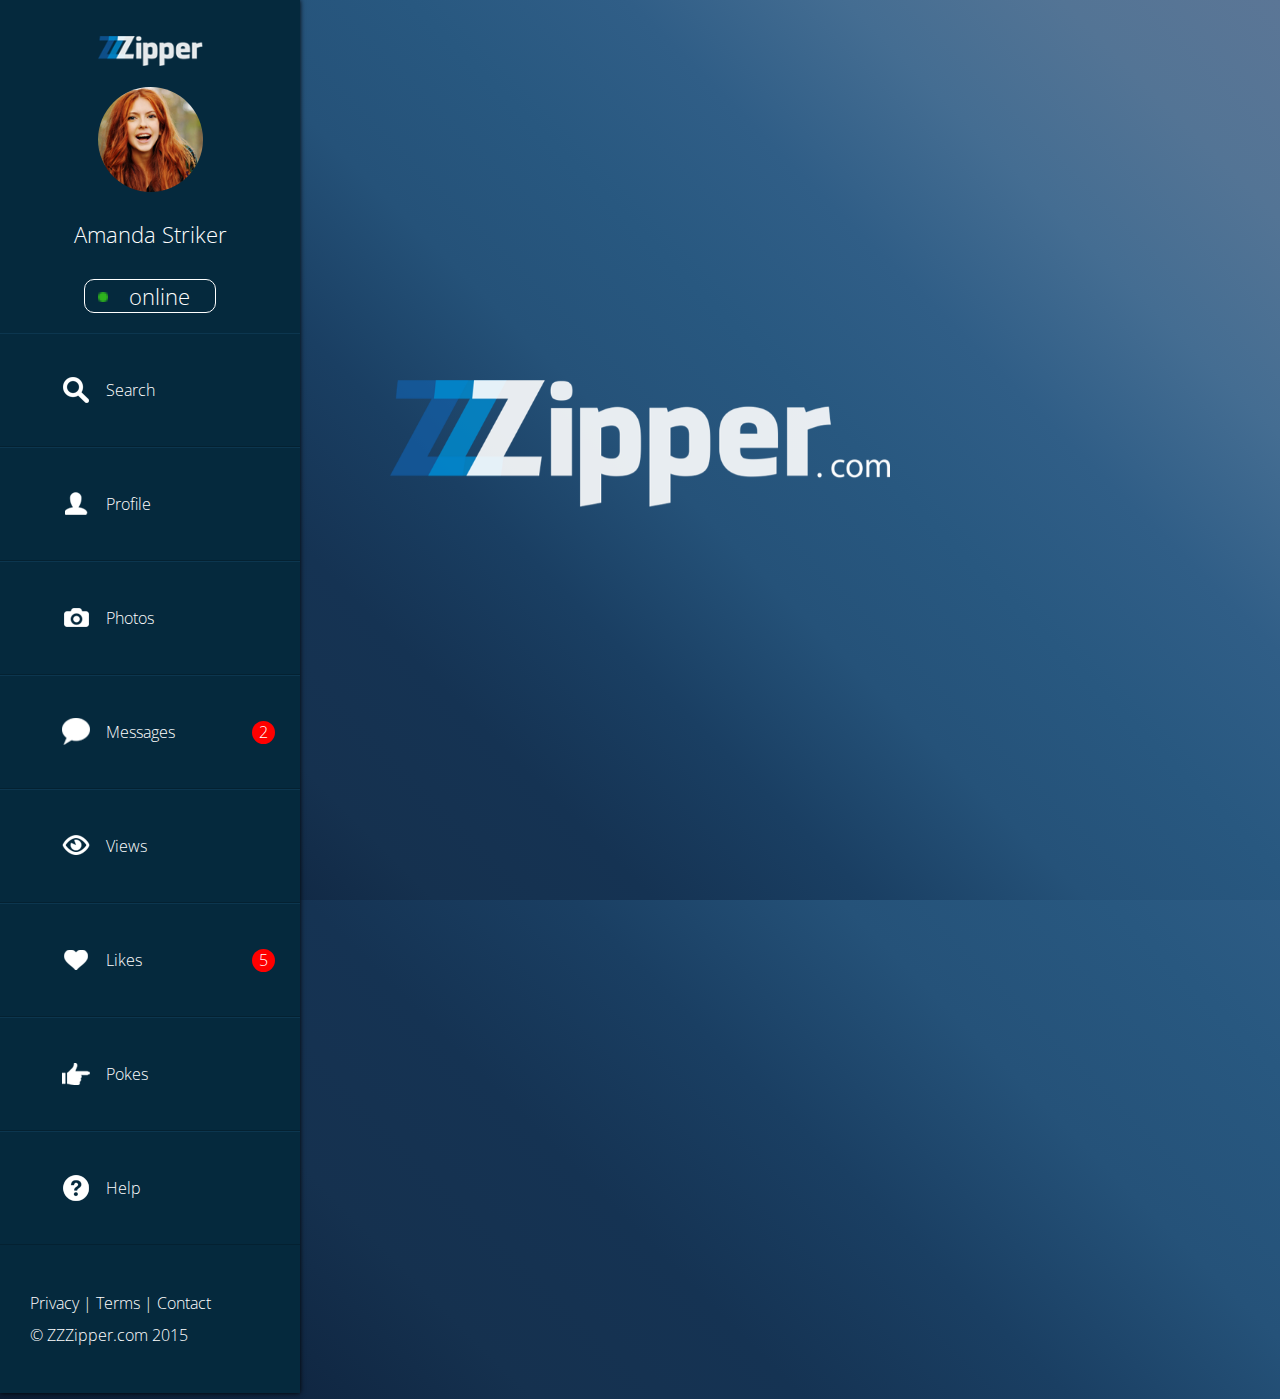
==== index.html @ 6fc2fd22 "ZZZipper" ====
<!DOCTYPE html>
<html lang="en">
<head>
	<meta charset="UTF-8">
	<title>ZZZipper</title>
	<link rel="icon" type="image/x-icon" href="images/favicon.png">
	<link href='http://fonts.googleapis.com/css?family=Open+Sans' rel='stylesheet' type='text/css'>
	<link rel="stylesheet" href="styles/style.css">
	<script type="text/javascript" src="highslide/highslide-with-gallery.js"></script>
	<link rel="stylesheet" type="text/css" href="highslide/highslide.css">
	<meta name="keywords" content="">
	<meta name="description" content="">
	<script type="text/javascript">
		hs.graphicsDir = 'highslide/graphics/';
		hs.align = 'center';
		hs.transitions = ['expand', 'crossfade'];
		hs.wrapperClassName = 'dark borderless floating-caption';
		hs.fadeInOut = true;
		hs.dimmingOpacity = .75;

		// Add the controlbar
		if (hs.addSlideshow) hs.addSlideshow({
			//slideshowGroup: 'group1',
			interval: 5000,
			repeat: false,
			useControls: true,
			fixedControls: 'fit',
			overlayOptions: {
				opacity: .6,
				position: 'bottom center',
				hideOnMouseOut: true
			}
		});
	</script>
</head>
<body>
	<section class="dark-tooltip" id="dark-tooltip">
		<p>
			<img src="images/prof.png" alt="">
			<span>Profile</span>
			<img src="images/arrow.png" alt="">
		</p>
		<div>
			<h2>PROFILE</h2>
			<p>
				Lorem ipsum dolor sit amet, consectetur adipisicing elit. Dignissimos, nobis hic maiores excepturi iusto ullam. Doloremque dolore, odio, dicta facere eos quae animi sequi nostrum laborum molestias iure nam inventore.
			</p>
			<button>NEXT</button>
		</div>
		<button>Skip All Tips</button>
	</section>
	<section class="dark-tooltip-background" id="dark-tooltip-background">
	</section>

	<section class="panel" id="panel">
		<div class="user" id="user">
			<img src="images/logo.png" class="logo">
			<img src="images/small_logo.png" class="small_logo"><br>
			<img src="images/Layer-113.jpg" class="profile_photo"><br>
			<img src="images/upd-star.png" class="updated-user hidden" id=""><br>	<!-- remove class"hidden" if user upgrade account or add if not -->
			<h5>Amanda Striker</h5>
			<span class="status">
				<img src="images/status.png" class="status_round">
				online
			</span>
		</div>
		<nav>
			<ul>
                <li class="" id="search-btn">
					<img src="images/search.png" class="item" alt="">
					<img src="images/search_b.png" class="item_acive" alt="">
					<span class="menuElem">Search</span>
					<span class="newMessLikes invisible"></span>
				</li>
				<li class="" id="profile-btn">
					<img src="images/prof.png" class="item" alt="">
					<img src="images/prof_b.png" class="item_acive" alt="">
					<span class="menuElem">Profile</span>
				</li>
				<li class="" id="photos-btn">
					<img src="images/photo.png" class="item" alt="">
					<img src="images/photos_b.png" class="item_acive" alt="">
					<span class="menuElem">Photos</span>
					<span class="newMessLikes invisible"></span>
				</li>
				<li class="" id="messages-btn">
					<img src="images/mess.png" class="item" alt="">
					<img src="images/mess_b.png" class="item_acive" alt="">
					<span class="menuElem">Messages</span>
					<span class="newMessLikes">2</span>
				</li>
				<li class="" id="views-btn">
					<img src="images/views.png" class="item" alt="">
					<img src="images/views_b.png" class="item_acive" alt="">
					<span class="menuElem">Views</span>
					<span class="newMessLikes invisible">2</span>
					<!-- <a href="#" class="menu_tooltip newMessLikes">
						<img src="images/e.png" class="" alt="">
						<span>
							USERS WHO VIEWED YOUR PROFILE<br>
							<img src="images/Layer-197.jpg" alt="">
							<img src="images/Layer-198.jpg" alt="">
							<img src="images/Layer-199.jpg" alt="">
							<img src="images/Layer-200.jpg" alt="">
						</span>
					</a> -->
				</li>
				<li class="" id="likes-btn">
					<img src="images/likes.png" class="item" alt="">
					<img src="images/likes_b.png" class="item_acive" alt="">
					<span class="menuElem">Likes</span>
					<span class="newMessLikes">5</span>
				</li>
				<li class="" id="pokes-btn">
					<img src="images/pokes.png" class="item" alt="">
					<img src="images/pokes_b.png" class="item_acive" alt="">
					<span class="menuElem">Pokes</span>
					<span class="newMessLikes invisible"></span>
                </li>
				<li class="" id="help-btn">
					<img src="images/help.png" class="item" alt="">
					<img src="images/help_b.png" class="item_acive" alt="">
					<span class="menuElem">Help</span>
					<span class="newMessLikes invisible"></span>
				</li>
				<p class="personalLinks">
					<a href="#">Privacy</a> |
					<a href="#">Terms</a> |
					<!-- <a href="#">Adverticing</a> | -->
					<a href="#">Contact</a><br><br>
					&copy; ZZZipper.com 2015
				</p>
			</ul>
		</nav>
	</section>

	<section class="profile" id="profile">
		<div class="width80">
			<h3>
				<span></span>
				MY PROFILE
			</h3>
			<div class="profile-header">
				<p class="before-small-text">
					<img src="images/sign.png" alt="">
				</p>
				<p class="small-text">
					In order to add or change info on your ZZZipper profile, go to your Facebook profile and make the changes there, then return to your ZZZipper profile and click the 'Update' button
				</p>
				<button class="facebook-btn" id"facebook-btn">f</button>
				<button class="prof-btn" id"update-btn"><img src="images/upd.png"> <span><b>UPDATE</b></span></button>
				<button class="prof-btn" id="settings-btn"><img src="images/settings-blue.png"> <span>SETTING</span></button>
			</div>
			<div class="profile-content-left">
				<div>
					<fieldset class="block">
						<legend>BASIC INFORMATION <a href="#" class="tooltip">
							<img src="images/question-mark.png" alt="">
							<span>
								HOW TO CHANGE / EDIT <b>LOCATION ?</b>
								<br>
								<br>
								<img src=''>
								<b>Current City</b>
								<br>
								Adding Your Location
								<br>
								<br>

								<b>Step 1:</b> Go to your Facebook Timeline<br>
								<b>Step 2:</b> Click 'Update Info'<br>
								<b>Step 3:</b> Click 'Places You`ve Lived'<br>
								<b>Step 4:</b> Click 'You current City'<br>
								<b>Step 5:</b> Type in your current City then click 'Save Changes' (If you don`t want your location to be shown on your Facebook profile, set the privacy settings drop down option to 'Only Me')<br>
								<b>Step 6:</b> Return to your ZZZipper profile and hit the 'Update' button
								<br>
								<br>

								<img src=''>
								<b>Hometown</b>
								<br>
								Adding Your Hometown
								<br>
								<br>

								<b>Step 1:</b> Go to your Facebook Timeline<br>
								<b>Step 2:</b> Click 'Update Info'<br>
								<b>Step 3:</b> Click 'Places You`ve Lived'<br>
								<b>Step 4:</b> Click 'Add your hometown'<br>
								<b>Step 5:</b> Type in your hometown then click 'Save Changes' (If you don`t want your hometown to be shown on your Facebook profile, set the privacy settings drop down option to 'Only Me')<br>
								<b>Step 6:</b> Return to your ZZZipper profile and hit the 'Update' button
							</span>
						</a></legend>
						<ul class="gray">
							<li>
								<img src="[data-uri]"/>
								 Gender
							</li>
							<li>
								<img src="[data-uri]"/>
								 Birth Date
							</li>
							<li>
								<img src="[data-uri]"/>
								 Status
							</li>
							<li>
								<img src="[data-uri]"/>
								 Language
							</li>
							<li>
								<img src="[data-uri]"/>
								 Religion
							</li>
							<li>
								<img src="[data-uri]"/>
								 Politics
							</li>
						</ul>
						<ul>
							<li>Woman</li>
							<li>December 12, 1989</li>
							<li>Unmarried</li>
							<li>English, Spanish</li>
							<li>Catholic</li>
							<li>Democrat</li>
						</ul>
					</fieldset>
				</div>
				<div>
					<fieldset>
						<legend>LOCATION <a href="#" class="tooltip">
							<img src="images/question-mark.png" alt="">
							<span>
								HOW TO CHANGE / EDIT <b>LOCATION ?</b>
								<br>
								<br>
								<img src=''>
								<b>Current City</b>
								<br>
								Adding Your Location
								<br>
								<br>

								<b>Step 1:</b> Go to your Facebook Timeline<br>
								<b>Step 2:</b> Click 'Update Info'<br>
								<b>Step 3:</b> Click 'Places You`ve Lived'<br>
								<b>Step 4:</b> Click 'You current City'<br>
								<b>Step 5:</b> Type in your current City then click 'Save Changes' (If you don`t want your location to be shown on your Facebook profile, set the privacy settings drop down option to 'Only Me')<br>
								<b>Step 6:</b> Return to your ZZZipper profile and hit the 'Update' button
								<br>
								<br>

								<img src=''>
								<b>Hometown</b>
								<br>
								Adding Your Hometown
								<br>
								<br>

								<b>Step 1:</b> Go to your Facebook Timeline<br>
								<b>Step 2:</b> Click 'Update Info'<br>
								<b>Step 3:</b> Click 'Places You`ve Lived'<br>
								<b>Step 4:</b> Click 'Add your hometown'<br>
								<b>Step 5:</b> Type in your hometown then click 'Save Changes' (If you don`t want your hometown to be shown on your Facebook profile, set the privacy settings drop down option to 'Only Me')<br>
								<b>Step 6:</b> Return to your ZZZipper profile and hit the 'Update' button
							</span>
						</a></legend>
						<ul class="gray">
							<li>
								<img src="[data-uri]"/>
								 Current City
							</li>
							<li>
								<img src="[data-uri]"/>
								 Hometown
							</li>
						</ul>
						<ul>
							<li>Boston</li>
							<li>Boston</li>
						</ul>
						<p class="before-small-text">
							<img src="images/sign.png" alt="">
						</p>
						<p class="small-text">
							Having your proper location filled out on your Facebook profile is important for your ZZZipper searches. If this section is not filled in properly, the option to narrow down your searches by Location will not be possible.. thus resulting in a very broad search
						</p>
					</fieldset>
				</div>
				<div>
					<fieldset>
						<legend>WORK AND EDUCATION <a href="#" class="tooltip">
							<img src="images/question-mark.png" alt="">
							<span>
								HOW TO CHANGE / EDIT <b>LOCATION ?</b>
								<br>
								<br>
								<img src=''>
								<b>Current City</b>
								<br>
								Adding Your Location
								<br>
								<br>

								<b>Step 1:</b> Go to your Facebook Timeline<br>
								<b>Step 2:</b> Click 'Update Info'<br>
								<b>Step 3:</b> Click 'Places You`ve Lived'<br>
								<b>Step 4:</b> Click 'You current City'<br>
								<b>Step 5:</b> Type in your current City then click 'Save Changes' (If you don`t want your location to be shown on your Facebook profile, set the privacy settings drop down option to 'Only Me')<br>
								<b>Step 6:</b> Return to your ZZZipper profile and hit the 'Update' button
								<br>
								<br>

								<img src=''>
								<b>Hometown</b>
								<br>
								Adding Your Hometown
								<br>
								<br>

								<b>Step 1:</b> Go to your Facebook Timeline<br>
								<b>Step 2:</b> Click 'Update Info'<br>
								<b>Step 3:</b> Click 'Places You`ve Lived'<br>
								<b>Step 4:</b> Click 'Add your hometown'<br>
								<b>Step 5:</b> Type in your hometown then click 'Save Changes' (If you don`t want your hometown to be shown on your Facebook profile, set the privacy settings drop down option to 'Only Me')<br>
								<b>Step 6:</b> Return to your ZZZipper profile and hit the 'Update' button
							</span>
						</a>
						</legend>
						<ul class="gray">
							<li>
								<img src="[data-uri]"/>
								 Work
							</li>
							<li>
								<img src="[data-uri]"/>
								 Professional Skills
							</li>
							<li>
								<img src="[data-uri]"/>
								 College
							</li>
							<li>
								<img src="[data-uri]"/>
								High School
							</li>
						</ul>
						<ul>
							<li>Woman</li>
							<li>December 12,1989</li>
							<li>Unmarried</li>
							<li>English, Spanish</li>
						</ul>
					</fieldset>
				</div>
				<div>
					<fieldset>
						<legend>ABOUT <a href="#" class="tooltip">
							<img src="images/question-mark.png" alt="">
							<span>
								HOW TO CHANGE / EDIT <b>LOCATION ?</b>
								<br>
								<br>
								<img src=''>
								<b>Current City</b>
								<br>
								Adding Your Location
								<br>
								<br>

								<b>Step 1:</b> Go to your Facebook Timeline<br>
								<b>Step 2:</b> Click 'Update Info'<br>
								<b>Step 3:</b> Click 'Places You`ve Lived'<br>
								<b>Step 4:</b> Click 'You current City'<br>
								<b>Step 5:</b> Type in your current City then click 'Save Changes' (If you don`t want your location to be shown on your Facebook profile, set the privacy settings drop down option to 'Only Me')<br>
								<b>Step 6:</b> Return to your ZZZipper profile and hit the 'Update' button
								<br>
								<br>

								<img src=''>
								<b>Hometown</b>
								<br>
								Adding Your Hometown
								<br>
								<br>

								<b>Step 1:</b> Go to your Facebook Timeline<br>
								<b>Step 2:</b> Click 'Update Info'<br>
								<b>Step 3:</b> Click 'Places You`ve Lived'<br>
								<b>Step 4:</b> Click 'Add your hometown'<br>
								<b>Step 5:</b> Type in your hometown then click 'Save Changes' (If you don`t want your hometown to be shown on your Facebook profile, set the privacy settings drop down option to 'Only Me')<br>
								<b>Step 6:</b> Return to your ZZZipper profile and hit the 'Update' button
							</span>
						</a></legend>
						<p class="about">
							Lorem ipsum dolor sit amet, consectetur adipisicing elit. Perferendis facere illum quaerat incidunt, quo qui nam. Maxime optio aliquid asperiores eveniet placeat aperiam assumenda beatae quam enim eos, iusto deleniti.
						</p>
					</fieldset>
				</div>
				<div>
					<fieldset>
						<legend>FAVOURITE QUOTES <a href="#" class="tooltip">
							<img src="images/question-mark.png" alt="">
							<span>
								HOW TO CHANGE / EDIT <b>LOCATION ?</b>
								<br>
								<br>
								<img src=''>
								<b>Current City</b>
								<br>
								Adding Your Location
								<br>
								<br>

								<b>Step 1:</b> Go to your Facebook Timeline<br>
								<b>Step 2:</b> Click 'Update Info'<br>
								<b>Step 3:</b> Click 'Places You`ve Lived'<br>
								<b>Step 4:</b> Click 'You current City'<br>
								<b>Step 5:</b> Type in your current City then click 'Save Changes' (If you don`t want your location to be shown on your Facebook profile, set the privacy settings drop down option to 'Only Me')<br>
								<b>Step 6:</b> Return to your ZZZipper profile and hit the 'Update' button
								<br>
								<br>
							</span>
						</a></legend>
						<img src="images/quote2.png" alt="" class="inline quotes fquotes">
						<p class="favourite-quotes inline fquotes">
							Imagine all the people living life in peace. You may say I'm a dreamer, but I'm not the only one. I hope someday you'll join us, and the world will be as one.<br>
							<span>John Lennon</span>
						</p>
						<img src="images/quote1.png" alt="" class="inline quotes fquotes quote-end">
					</fieldset>
				</div>
			</div>
			<div class="profile-content-right">
				<fieldset>
					<legend>LIKES <a href="#" class="tooltip">
							<img src="images/question-mark.png" alt="">
							<span>
								HOW TO CHANGE / EDIT <b>LOCATION ?</b>
								<br>
								<br>
								<img src=''>
								<b>Current City</b>
								<br>
								Adding Your Location
								<br>
								<br>

								<b>Step 1:</b> Go to your Facebook Timeline<br>
								<b>Step 2:</b> Click 'Update Info'<br>
								<b>Step 3:</b> Click 'Places You`ve Lived'<br>
								<b>Step 4:</b> Click 'You current City'<br>
								<b>Step 5:</b> Type in your current City then click 'Save Changes' (If you don`t want your location to be shown on your Facebook profile, set the privacy settings drop down option to 'Only Me')<br>
								<b>Step 6:</b> Return to your zZZIPPER profile and hit the 'Update' button
								<br>
								<br>

								<img src=''>
								<b>Hometown</b>
								<br>
								Adding Your Hometown
								<br>
								<br>

								<b>Step 1:</b> Go to your Facebook Timeline<br>
								<b>Step 2:</b> Click 'Update Info'<br>
								<b>Step 3:</b> Click 'Places You`ve Lived'<br>
								<b>Step 4:</b> Click 'Add your hometown'<br>
								<b>Step 5:</b> Type in your hometown then click 'Save Changes' (If you don`t want your hometown to be shown on your Facebook profile, set the privacy settings drop down option to 'Only Me')<br>
								<b>Step 6:</b> Return to your zZZIPPER profile and hit the 'Update' button
							</span>
						</a></legend>
					<p>
						<img src="[data-uri]"/>
						 Movies <span class="gray">25</span>
					</p>
					<div class="carousel">
						<span class="prew bold" id="movies-prew">&lt;</span>
						<div class="" id="movies-div">
							<img src="images/movies-1.jpg" alt="">
							<img src="images/movies-2.jpg" alt="">
							<img src="images/movies-3.jpg" alt="">
							<img src="images/movies-4.jpg" alt="">
							<img src="images/movies-5.jpg" alt="">
						</div>
						<span class="next bold" id="movies-next">&gt;</span>
					</div>
					<p>
						<img src="[data-uri]"/>
						 Television <span class="gray">0</span>
					</p>
					<div class="carousel invisible">
						<span class="prew bold" id="television-prew">&lt;</span>
						<div class="" id="television-div">
							<img src="images/movies-1.jpg" alt="">
							<img src="images/movies-2.jpg" alt="">
							<img src="images/movies-3.jpg" alt="">
							<img src="images/movies-4.jpg" alt="">
							<img src="images/movies-5.jpg" alt="">
						</div>
						<span class="next bold" id="television-next">&gt;</span>
					</div>
					<p>
						<img src="[data-uri]"/>
						 Music <span class="gray">49</span>
					</p>
					<div class="carousel">
						<span class="prew bold" id="music-prew">&lt;</span>
						<div class="" id="music-div">
							<img src="images/movies-1.jpg" alt="">
							<img src="images/movies-2.jpg" alt="">
							<img src="images/movies-3.jpg" alt="">
							<img src="images/movies-4.jpg" alt="">
							<img src="images/movies-5.jpg" alt="">
						</div>
						<span class="next bold" id="music-next">&gt;</span>
					</div>
					<p>
						<img src="[data-uri]"/>
						 Books <span class="gray">0</span>
					</p>
					<div class="carousel invisible">
						<span class="prew bold" id="books-prew">&lt;</span>
						<div class="" id="books-div">
							<img src="images/movies-1.jpg" alt="">
							<img src="images/movies-2.jpg" alt="">
							<img src="images/movies-3.jpg" alt="">
							<img src="images/movies-4.jpg" alt="">
							<img src="images/movies-5.jpg" alt="">
						</div>
						<span class="next bold" id="books-next">&gt;</span>
					</div>
					<p>
						<img src="[data-uri]"/>
						 Sport Teams <span class="gray">0</span>
					</p>
					<div class="carousel invisible">
						<span class="prew bold" id="sport-prew">&lt;</span>
						<div class="" id="sport-div">
							<img src="images/movies-1.jpg" alt="">
							<img src="images/movies-2.jpg" alt="">
							<img src="images/movies-3.jpg" alt="">
							<img src="images/movies-4.jpg" alt="">
							<img src="images/movies-5.jpg" alt="">
						</div>
						<span class="next bold" id="sport-next">&gt;</span>
					</div>
					<p>
						<img src="[data-uri]"/>
						 Athletes <span class="gray">0</span>
					</p>
					<div class="carousel invisible">
						<span class="prew bold" id="athletes-prew">&lt;</span>
						<div class="" id="athletes-div">
							<img src="images/movies-1.jpg" alt="">
							<img src="images/movies-2.jpg" alt="">
							<img src="images/movies-3.jpg" alt="">
							<img src="images/movies-4.jpg" alt="">
							<img src="images/movies-5.jpg" alt="">
						</div>
						<span class="next bold" id="athletes-next">&gt;</span>
					</div>
					<p>
						<img src="[data-uri]"/>
						 Inspirational People <span class="gray">0</span>
					</p>
					<div class="carousel invisible">
						<span class="prew bold" id="inspirational-prew">&lt;</span>
						<div class="" id="inspirational-div">
							<img src="images/movies-1.jpg" alt="">
							<img src="images/movies-2.jpg" alt="">
							<img src="images/movies-3.jpg" alt="">
							<img src="images/movies-4.jpg" alt="">
							<img src="images/movies-5.jpg" alt="">
						</div>
						<span class="next bold" id="inspirational-next">&gt;</span>
					</div>
					<p>
						<img src="[data-uri]"/>
						 Restaurants <span class="gray">0</span>
					</p>
					<div class="carousel invisible">
						<span class="prew bold" id="restaurants-prew">&lt;</span>
						<div class="" id="restaurants-div">
							<img src="images/movies-1.jpg" alt="">
							<img src="images/movies-2.jpg" alt="">
							<img src="images/movies-3.jpg" alt="">
							<img src="images/movies-4.jpg" alt="">
							<img src="images/movies-5.jpg" alt="">
						</div>
						<span class="next bold" id="restaurants-next">&gt;</span>
					</div>
					<p>
						<img src="[data-uri]"/>
						 Apps and Games <span class="gray">89</span>
					</p>
					<div class="carousel">
						<span class="prew bold" id="games-prew">&lt;</span>
						<div class="" id="games-div">
							<img src="images/movies-1.jpg" alt="">
							<img src="images/movies-2.jpg" alt="">
							<img src="images/movies-3.jpg" alt="">
							<img src="images/movies-4.jpg" alt="">
							<img src="images/movies-5.jpg" alt="">
						</div>
						<span class="next bold" id="games-next">&gt;</span>
					</div>
					<p>
						<img src="[data-uri]"/>
						 Groups <span class="gray">0</span>
					</p>
					<div class="carousel invisible">
						<span class="prew bold" id="groups-prew">&lt;</span>
						<div class="" id="groups-div">
							<img src="images/movies-1.jpg" alt="">
							<img src="images/movies-2.jpg" alt="">
							<img src="images/movies-3.jpg" alt="">
							<img src="images/movies-4.jpg" alt="">
							<img src="images/movies-5.jpg" alt="">
						</div>
						<span class="next bold" id="groups-next">&gt;</span>
					</div>
					<br>
				</fieldset>
			</div>
		</div>
		<img src="images/Layer-10.png" class="hide-btn" id="hide-profile-btn">
	</section>

	<section class="settings " id="settings">
		<div class="width80">
			<h3 class="close-btn" id="close-btn">X</h3>
			<h3>
				<img src="images/settings-white.png" class="page-title" alt=""> SETTINGS
			</h3>
			<h3>
				<b>UPDATE NOTIFICATION</b>
			</h3>
			<br>
			<form>
				<p>
					EMAIL ADDRESS <input type="email"><br><br>
					(New mail notifications are send to this address)
				</p>
				<br>
				<p>
					NOTIFY ME WHEN I RECEIVE A NEW MESSAGE
					<span>
						<input type="radio" name="new-mess" id="new-mess-on" checked>
						<label for="new-mess-on" class="radio-on">Yes</label>
						<input type="radio" name="new-mess" id="new-mess-off">
						<label for="new-mess-off" class="radio-off">No</label>
					</span>
					<br>
					<br>
					NOTIFY ME WHEN SOMEONE POKES ME
					<span>
						<input type="radio" name="new-pokes" id="new-pokes-on" checked>
						<label for="new-pokes-on" class="radio-on">Yes</label>
						<input type="radio" name="new-pokes" id="new-pokes-off">
						<label for="new-pokes-off" class="radio-off">No</label>
					</span>
					<br>
					<br>
					NOTIFY ME WHEN SOMEONE LIKES ME
					<span>
						<input type="radio" name="new-likes" id="new-likes-on" checked>
						<label for="new-likes-on" class="radio-on">Yes</label>
						<input type="radio" name="new-likes" id="new-likes-off">
						<label for="new-likes-off" class="radio-off">No</label>
					</span>
					<br>
					<br>
					NOTIFY ME WHEN SOMEONE VIEWS MY PROFILE
					<span>
						<input type="radio" name="new-views" id="new-views-on" checked>
						<label for="new-views-on" class="radio-on">Yes</label>
						<input type="radio" name="new-views" id="new-views-off">
						<label for="new-views-off" class="radio-off">No</label>
					</span>
					<br>
					<br>
					SEND ME EMAILS ABOUT UPGRADING AND BILLING
					<span>
						<input type="radio" name="new-mess-upgrade" id="new-mess-upgrade-on" checked>
						<label for="new-mess-upgrade-on" class="radio-on">Yes</label>
						<input type="radio" name="new-mess-upgrade" id="new-mess-upgrade-off">
						<label for="new-mess-upgrade-off" class="radio-off">No</label>
					</span>
					<br>
					<br>
					SEND ME OTHER EMAIL FROM ZZZIPPER OTHER THAN THOSE LISTED ABOVE
					<span>
						<input type="radio" name="new-other-mess" id="new-other-mess-on" checked>
						<label for="new-other-mess-on" class="radio-on">Yes</label>
						<input type="radio" name="new-other-mess" id="new-other-mess-off">
						<label for="new-other-mess-off" class="radio-off">No</label>
					</span>
					<br>
				</p>

				<input type="button" name="" id="" value="UPDATE">
				<h3>
					<b>CLOSING YOUR ACCOUNT</b>
				</h3>
				<p>
					This link will permanently delete your account and remove your profile. Any upgrades or subscriptions are non-refundable and cannot be transferred to a new account. Deleting your account is permanent!
				</p>
				<input type="button" name="" id="" value="DELETE ACCOUNT">

				<h3>
					<b>UPGRADE PROFILE</b>
				</h3>
				<p>
					To get full access to all ZZZipper features please upgrade your profile.
				</p>
				<input type="button" name="" id="" value="UPGRADE">
				<h3>
					<b>INVITE FRIENDS</b>

				</h3>
				<p>
					Invite friends to ZZZipper.
				</p>
				<input type="button" name="" id="" value="INVITE">
			</form>
			<br>
			<br>
			<br>
			<br>
		</div>
	</section>

	<section class="another-profile" id="another-profile">
		<button class="back-to-search green-btn" id="back-to-search-btn">Back To Search Results</button>
		<div class="width80">
			<div class="another-user">
				<h1>April Wood</h1>
				<img src="images/Layer-205a.jpg" alt="">
				<img src="images/upgraded.png" alt="" class="updated active">
				<br>
				<br>
				<a href="">
					<img src="images/a4.png" alt=""> 
					<span>Send message</span>
				</a>
				<a href="">
					<img src="images/a5.png" alt=""> 
					<span>Like</span>
				</a>
				<a href="">
					<img src="images/a1.png" alt=""> 
					<span>Poke</span>
				</a>
				<br>
				<a href="">
					<img src="images/a2.png" alt=""> 
					<span>Profile</span>
				</a>
				<a href="">
					<img src="images/a3.png" alt=""> 
						<span>Report</span>
				</a>
				<a href="">
					<img src="images/a3.png" alt=""> 
						<span>Block</span>
				</a>
				<br>
				<h4 class="uppercase active" id="all-info-btn">All Information</h4>
				<h4 class="" id="common-info-btn">Common Interests: <span>8</span></h4>
				<div> 
					<fieldset class="highslide-gallery">
						<legend>Photos (<span class="bold">17</span>/<span>20</span>)</legend>
						<a href="images/Layer-197.jpg" class="highslide" onclick="return hs.expand(this)">
							<img src="images/Layer-197.jpg" alt="Highslide JS" title="Click to enlarge" />
						</a>
						<a href="images/Layer-198.jpg" class="highslide" onclick="return hs.expand(this)">
							<img src="images/Layer-198.jpg" alt="Highslide JS" title="Click to enlarge" />
						</a>
						<a href="images/Layer-199.jpg" class="highslide" onclick="return hs.expand(this)">
							<img src="images/Layer-199.jpg" alt="Highslide JS" title="Click to enlarge" />
						</a>
						<a href="images/Layer-200.jpg" class="highslide" onclick="return hs.expand(this)">
							<img src="images/Layer-200.jpg" alt="Highslide JS" title="Click to enlarge" />
						</a>

						<a href="images/Layer-199.jpg" class="highslide" onclick="return hs.expand(this)">
							<img src="images/Layer-199.jpg" alt="Highslide JS" title="Click to enlarge" />
						</a>
						<a href="images/Layer-200.jpg" class="highslide" onclick="return hs.expand(this)">
							<img src="images/Layer-200.jpg" alt="Highslide JS" title="Click to enlarge" />
						</a>
						<a href="images/Layer-197.jpg" class="highslide" onclick="return hs.expand(this)">
							<img src="images/Layer-197.jpg" alt="Highslide JS" title="Click to enlarge" />
						</a>
						<a href="images/Layer-198.jpg" class="highslide" onclick="return hs.expand(this)">
							<img src="images/Layer-198.jpg" alt="Highslide JS" title="Click to enlarge" />
						</a>

						<a href="images/Layer-198.jpg" class="highslide" onclick="return hs.expand(this)">
							<img src="images/Layer-198.jpg" alt="Highslide JS" title="Click to enlarge" />
						</a>
						<a href="images/Layer-197.jpg" class="highslide" onclick="return hs.expand(this)">
							<img src="images/Layer-197.jpg" alt="Highslide JS" title="Click to enlarge" />
						</a>
						<a href="images/Layer-200.jpg" class="highslide" onclick="return hs.expand(this)">
							<img src="images/Layer-200.jpg" alt="Highslide JS" title="Click to enlarge" />
						</a>
						<a href="images/Layer-199.jpg" class="highslide" onclick="return hs.expand(this)">
							<img src="images/Layer-199.jpg" alt="Highslide JS" title="Click to enlarge" />
						</a>

						<a href="images/Layer-199.jpg" class="highslide" onclick="return hs.expand(this)">
							<img src="images/Layer-199.jpg" alt="Highslide JS" title="Click to enlarge" />
						</a>
						<a href="images/Layer-198.jpg" class="highslide" onclick="return hs.expand(this)">
							<img src="images/Layer-198.jpg" alt="Highslide JS" title="Click to enlarge" />
						</a>
						<a href="images/Layer-197.jpg" class="highslide" onclick="return hs.expand(this)">
							<img src="images/Layer-197.jpg" alt="Highslide JS" title="Click to enlarge" />
						</a>
						<a href="images/Layer-200.jpg" class="highslide" onclick="return hs.expand(this)">
							<img src="images/Layer-200.jpg" alt="Highslide JS" title="Click to enlarge" />
						</a>

						<a href="images/Layer-200.jpg" class="highslide" onclick="return hs.expand(this)">
							<img src="images/Layer-200.jpg" alt="Highslide JS" title="Click to enlarge" />
						</a>
					</fieldset>
				</div>
			</div>
			<div class="profile-content-left " id="profile-content-left">
				<div>
					<fieldset>
						<legend>BASIC INFORMATION</legend>
						<ul class="gray">
							<li>
								<img src="[data-uri]"/>
								 Gender
							</li>
							<li>
								<img src="[data-uri]"/>
								 Birth Date
							</li>
							<li>
								<img src="[data-uri]"/>
								 Status
							</li>
							<li>
								<img src="[data-uri]"/>
								 Language
							</li>
							<li>
								<img src="[data-uri]"/>
								 Religion
							</li>
							<li>
								<img src="[data-uri]"/>
								 Politics
							</li>
						</ul>
						<ul>
							<li>Woman</li>
							<li>December 12, 1989</li>
							<li>Unmarried</li>
							<li>English, Spanish</li>
							<li>Catholic</li>
							<li>Democrat</li>
						</ul>
					</fieldset>
				</div>
				<div>
					<fieldset>
						<legend>LOCATION</legend>
						<ul class="gray">
							<li>
								<img src="[data-uri]"/>
								 Current City
							</li>
							<li>
								<img src="[data-uri]"/>
								 Hometown
							</li>
						</ul>
						<ul>
							<li>Boston</li>
							<li>Boston</li>
						</ul>
						<p class="before-small-text">
							<img src="images/sign.png" alt="">
						</p>
						<p class="small-text">
							Having your proper location filled out on your Facebook profile is important for your ZZZipper searches. If this section is not filled in properly, the option to narrow down your searches by Location will not be possible.. thus resulting in a very broad search
						</p>
					</fieldset>
				</div>
				<div>
					<fieldset>
						<legend>WORK AND EDUCATION</legend>
						<ul class="gray">
							<li>
								<img src="[data-uri]"/>
								 Work
							</li>
							<li>
								<img src="[data-uri]"/>
								 Professional Skills
							</li>
							<li>
								<img src="[data-uri]"/>
								 College
							</li>
							<li>
								<img src="[data-uri]"/>
								 High School
							</li>
						</ul>
						<ul>
							<li>Woman</li>
							<li>December 12,1989</li>
							<li>Unmarried</li>
							<li>English, Spanish</li>
						</ul>
					</fieldset>
				</div>
				<div>
					<fieldset>
						<legend>ABOUT</legend>
						<p class="about">
							Lorem ipsum dolor sit amet, consectetur adipisicing elit. Perferendis facere illum quaerat incidunt, quo qui nam. Maxime optio aliquid asperiores eveniet placeat aperiam assumenda beatae quam enim eos, iusto deleniti.
						</p>
					</fieldset>
				</div>
				<div>
					<fieldset>
						<legend>FAVOURITE QUOTES</legend>
						<p class="favourite-quotes">
							Imagine all the people living life in peace. You may say I'm a dreamer, but I'm not the only one. I hope someday you'll join us, and the world will be as one.<br>
							<span>John Lennon</span>
						</p>
					</fieldset>
				</div>
			</div>
			<div class="profile-content-right " id="profile-content-right">
				<fieldset>
					<legend>LIKES</legend>
					<p>
						<img src="[data-uri]"/>
						 Movies <span class="gray">25</span>
					</p>
					<div class="carousel">
						<span class="prew bold" id="user-movies-prew">&lt;</span>
						<div class="" id="user-movies-div">
							<img src="images/movies-1.jpg" alt="">
							<img src="images/movies-2.jpg" alt="">
							<img src="images/movies-3.jpg" alt="">
							<img src="images/movies-4.jpg" alt="">
							<img src="images/movies-5.jpg" alt="">
						</div>
						<span class="next bold" id="user-movies-next">&gt;</span>
					</div>
					<p>
						<img src="[data-uri]"/>
						 Television <span class="gray">0</span>
					</p>
					<div class="carousel invisible">
						<span class="prew bold" id="user-television-prew">&lt;</span>
						<div class="" id="user-television-div">
							<img src="images/movies-1.jpg" alt="">
							<img src="images/movies-2.jpg" alt="">
							<img src="images/movies-3.jpg" alt="">
							<img src="images/movies-4.jpg" alt="">
							<img src="images/movies-5.jpg" alt="">
						</div>
						<span class="next bold" id="user-television-next">&gt;</span>
					</div>
					<p>
						<img src="[data-uri]"/>
						 Music <span class="gray">49</span>
					</p>
					<div class="carousel">
						<span class="prew bold" id="user-music-prew">&lt;</span>
						<div class="" id="user-music-div">
							<img src="images/movies-1.jpg" alt="">
							<img src="images/movies-2.jpg" alt="">
							<img src="images/movies-3.jpg" alt="">
							<img src="images/movies-4.jpg" alt="">
							<img src="images/movies-5.jpg" alt="">
						</div>
						<span class="next bold" id="user-music-next">&gt;</span>
					</div>
					<p>
						<img src="[data-uri]"/>
						 Books <span class="gray">0</span>
					</p>
					<div class="carousel invisible">
						<span class="prew bold" id="user-books-prew">&lt;</span>
						<div class="" id="user-books-div">
							<img src="images/movies-1.jpg" alt="">
							<img src="images/movies-2.jpg" alt="">
							<img src="images/movies-3.jpg" alt="">
							<img src="images/movies-4.jpg" alt="">
							<img src="images/movies-5.jpg" alt="">
						</div>
						<span class="next bold" id="user-books-next">&gt;</span>
					</div>
					<p>
						<img src="[data-uri]"/>
						 Sport Teams <span class="gray">0</span>
					</p>
					<div class="carousel invisible">
						<span class="prew bold" id="user-sport-prew">&lt;</span>
						<div class="" id="user-sport-div">
							<img src="images/movies-1.jpg" alt="">
							<img src="images/movies-2.jpg" alt="">
							<img src="images/movies-3.jpg" alt="">
							<img src="images/movies-4.jpg" alt="">
							<img src="images/movies-5.jpg" alt="">
						</div>
						<span class="next bold" id="user-sport-next">&gt;</span>
					</div>
					<p>
						<img src="[data-uri]"/>
						 Athletes <span class="gray">0</span>
					</p>
					<div class="carousel invisible">
						<span class="prew bold" id="user-athletes-prew">&lt;</span>
						<div class="" id="user-athletes-div">
							<img src="images/movies-1.jpg" alt="">
							<img src="images/movies-2.jpg" alt="">
							<img src="images/movies-3.jpg" alt="">
							<img src="images/movies-4.jpg" alt="">
							<img src="images/movies-5.jpg" alt="">
						</div>
						<span class="next bold" id="user-athletes-next">&gt;</span>
					</div>
					<p>
						<img src="[data-uri]"/>
						 Inspirational People <span class="gray">0</span>
					</p>
					<div class="carousel invisible">
						<span class="prew bold" id="user-inspirational-prew">&lt;</span>
						<div class="" id="user-inspirational-div">
							<img src="images/movies-1.jpg" alt="">
							<img src="images/movies-2.jpg" alt="">
							<img src="images/movies-3.jpg" alt="">
							<img src="images/movies-4.jpg" alt="">
							<img src="images/movies-5.jpg" alt="">
						</div>
						<span class="next bold" id="user-inspirational-next">&gt;</span>
					</div>
					<p>
						<img src="[data-uri]"/>
						 Restaurants <span class="gray">0</span>
					</p>
					<div class="carousel invisible">
						<span class="prew bold" id="user-restaurants-prew">&lt;</span>
						<div class="" id="user-restaurants-div">
							<img src="images/movies-1.jpg" alt="">
							<img src="images/movies-2.jpg" alt="">
							<img src="images/movies-3.jpg" alt="">
							<img src="images/movies-4.jpg" alt="">
							<img src="images/movies-5.jpg" alt="">
						</div>
						<span class="next bold" id="user-restaurants-next">&gt;</span>
					</div>
					<p>
						<img src="[data-uri]"/>
						 Apps and Games <span class="gray">89</span>
					</p>
					<div class="carousel">
						<span class="prew bold" id="user-games-prew">&lt;</span>
						<div class="" id="user-games-div">
							<img src="images/movies-1.jpg" alt="">
							<img src="images/movies-2.jpg" alt="">
							<img src="images/movies-3.jpg" alt="">
							<img src="images/movies-4.jpg" alt="">
							<img src="images/movies-5.jpg" alt="">
						</div>
						<span class="next bold" id="user-games-next">&gt;</span>
					</div>
					<p>
						<img src="[data-uri]"/>
						 Groups <span class="gray">0</span>
					</p>
					<div class="carousel invisible">
						<span class="prew bold" id="user-groups-prew">&lt;</span>
						<div class="" id="user-groups-div">
							<img src="images/movies-1.jpg" alt="">
							<img src="images/movies-2.jpg" alt="">
							<img src="images/movies-3.jpg" alt="">
							<img src="images/movies-4.jpg" alt="">
							<img src="images/movies-5.jpg" alt="">
						</div>
						<span class="next bold" id="user-groups-next">&gt;</span>
					</div>
				</fieldset>
			</div>
			<div class="common-int invisible" id="common-int">
				<fieldset>
					<legend>Common Interests</legend>
					<p>
						<img src="[data-uri]"/>
						 Movies <span class="gray">25</span>
					</p>
					<div>
						<span class="bold invisible">&lt;</span>
						<div class="movie-images">
							<img src="images/movies-1.jpg" alt="">
							<img src="images/movies-2.jpg" alt="">
							<img src="images/movies-3.jpg" alt="">
							<img src="images/movies-4.jpg" alt="">
							<img src="images/movies-5.jpg" alt="">
						</div>
						<span class="bold invisible">&gt;</span>
					</div>
					<p class="invisible">
						<img src="[data-uri]"/>
						 Television <span class="gray">0</span>
					</p>
					<div class="invisible">
						<img src="" alt="">
					</div>
					<p>
						<img src="[data-uri]"/>
						 Music <span class="gray">49</span>
					</p>
					<div>
						<span class="bold invisible">&lt;</span>
						<div class="movie-images">
							<img src="images/movies-1.jpg" alt="">
							<img src="images/movies-2.jpg" alt="">
							<img src="images/movies-3.jpg" alt="">
							<img src="images/movies-4.jpg" alt="">
							<img src="images/movies-5.jpg" alt="">
						</div>
						<span class="bold invisible">&gt;</span>
					</div>
					<p class="invisible">
						<img src="[data-uri]"/>
						 Books <span class="gray">0</span>
					</p>
					<div class="invisible">
						<img src="" alt="">
					</div>
					<p class="invisible">
						<img src="[data-uri]"/>
						Sport Teams <span class="gray">0</span>
					</p>
					<div class="invisible">
						<img src="" alt="">
					</div>
					<p class="invisible">
						<img src="[data-uri]"/>
						 Athletes <span class="gray">0</span>
					</p>
					<div class="invisible">
						<img src="" alt="">
					</div>
					<p class="invisible">
						<img src="[data-uri]"/>
						 Inspirational People <span class="gray">0</span>
					</p>
					<div class="invisible">
						<img src="" alt="">
					</div>
					<p class="invisible">
						<img src="[data-uri]"/>
						 Restaurants <span class="gray">0</span>
					</p>
					<div class="invisible">
						<img src="" alt="">
					</div>
					<p>
						<img src="[data-uri]"/>
						 Apps and Games <span class="gray">89</span>
					</p>
					<div>
						<span class="bold invisible">&lt;</span>
						<div class="movie-images">
							<img src="images/movies-1.jpg" alt="">
							<img src="images/movies-2.jpg" alt="">
							<img src="images/movies-3.jpg" alt="">
							<img src="images/movies-4.jpg" alt="">
							<img src="images/movies-5.jpg" alt="">
						</div>
						<span class="bold invisible">&gt;</span>
					</div>
					<p class="invisible">
						<img src="[data-uri]"/>
						 Groups <span class="gray">0</span>
					</p>
					<div class="invisible">
						<img src="" alt="">
					</div>
				</fieldset>
			</div>
		</div>
		<img src="images/Layer-10.png" class="hide-btn" id="hide-another-profile-btn">
	</section>

	<section class="messages" id="messages">
		<div class="width80">
			<h3 class="middle">
				<img src="images/mess_b.png" class="page-title" alt=""> MY MESSAGES
				<span class="lt_gt">
					<a href="#" class="lt blue">&lt;</a>
					<a href="#" class="gt bold blue">&gt;</a>
				</span>
			</h3>
			<div class="all-messages " id="all-messages">
				<div class="my-messages new-message">
					<img src="images/Layer-130.jpg" alt="">
					<p class="username">
						<span class="user-name">Rick Moro</span><br>
						<span class="small-status online">online</span><br><br>
						<span class="date">12.05.2015</span><br>
						<span class="time">5:00 pm</span>
					</p>
					<p class="message">
						Lorem ipsum dolor sit amet, consectetur adipisicing elit. Accusantium eaque, facilis, nostrum unde magnam dignissimos, fugit eos assumenda quisquam molestias quia temporibus ratione porro aspernatur. Nesciunt commodi aut ab assumenda.
					</p>
					<div>
						<span class="mess_block">
							<img src="images/del.png" class="del" alt="">
							<img src="images/del_g.png" class="del_grey" alt="">
							<br>
							Delete
						</span>
						<span class="mess_block">
							<img src="images/report_w.png" class="del" alt="">
							<img src="images/report_g.png" class="del_grey" alt="">
							<br>
							Report
						</span>
					</div>
				</div>
				<div class="my-messages new-message">
					<img src="images/Layer-126.jpg" alt="">
					<p class="username">
						<span class="user-name">Sany Coma</span><br>
						<span class="small-status online">online</span><br><br>
						<span class="date">12.05.2015</span><br>
						<span class="time">5:00 pm</span>
					</p>
					<p class="message">
						Lorem ipsum dolor sit amet, consectetur adipisicing elit. Enim aut, magnam quaerat tenetur libero est fuga dolorum architecto, vel ipsum quas provident! Doloribus sapiente eos blanditiis unde numquam sed similique.
					</p>
					<div>
						<span class="mess_block">
							<img src="images/del.png" class="del" alt="">
							<img src="images/del_g.png" class="del_grey" alt="">
							<br>
							Delete
						</span>
						<span class="mess_block">
							<img src="images/report_w.png" class="del" alt="">
							<img src="images/report_g.png" class="del_grey" alt="">
							<br>
							Report
						</span>
					</div>
				</div>
				<div class="my-messages">
					<img src="images/Layer-131.jpg" alt="">
					<p class="username">
						<span class="user-name">Sany Coma</span><br>
						<span class="small-status online">online</span><br><br>
						<span class="date">12.05.2015</span><br>
						<span class="time">5:00 pm</span>
					</p>
					<p class="message">
						Lorem ipsum dolor sit amet, consectetur adipisicing elit. Omnis debitis, molestiae quam exercitationem quia earum, iste officiis amet corrupti molestias totam, ducimus voluptate provident inventore doloribus iusto delectus deleniti fuga.
					</p>
					<div>
						<span class="mess_block">
							<img src="images/del.png" class="del" alt="">
							<img src="images/del_g.png" class="del_grey" alt="">
							<br>
							Delete
						</span>
						<span class="mess_block">
							<img src="images/report_w.png" class="del" alt="">
							<img src="images/report_g.png" class="del_grey" alt="">
							<br>
							Report
						</span>
					</div>
				</div>
				<div class="my-messages">
					<img src="images/Layer-128.jpg" alt="">
					<p class="username">
						<span class="user-name">Mark Patckie</span><br>
						<span class="small-status online">online</span><br><br>
						<span class="date">12.05.2015</span><br>
						<span class="time">5:00 pm</span>
					</p>
					<p class="message">
						Lorem ipsum dolor sit amet, consectetur adipisicing elit. Repellendus pariatur fuga culpa dolore tempora quam, mollitia quaerat ipsam officiis nulla, sit expedita aperiam inventore possimus cum quia quis libero reiciendis.
					</p>
					<div>
						<span class="mess_block">
							<img src="images/del.png" class="del" alt="">
							<img src="images/del_g.png" class="del_grey" alt="">
							<br>
							Delete
						</span>
						<span class="mess_block">
							<img src="images/report_w.png" class="del" alt="">
							<img src="images/report_g.png" class="del_grey" alt="">
							<br>
							Report
						</span>
					</div>
				</div>
				<div class="my-messages">
					<img src="images/Layer-113.jpg" alt="">
					<p class="username">
						<span class="user-name">Mark Patckie</span><br>
						<span class="small-status online">online</span><br><br>
						<span class="date">12.05.2015</span><br>
						<span class="time">5:00 pm</span>
					</p>
					<p class="message">
						Lorem ipsum dolor sit amet, consectetur adipisicing elit. Repellendus pariatur fuga culpa dolore tempora quam, mollitia quaerat ipsam officiis nulla, sit expedita aperiam inventore possimus cum quia quis libero reiciendis.
					</p>
					<div>
						<span class="mess_block">
							<img src="images/del.png" class="del" alt="">
							<img src="images/del_g.png" class="del_grey" alt="">
							<br>
							Delete
						</span>
						<span class="mess_block">
							<img src="images/report_w.png" class="del" alt="">
							<img src="images/report_g.png" class="del_grey" alt="">
							<br>
							Report
						</span>
					</div>
				</div>
			</div>
			<div class="mess invisible" id="user-messages">
				<div>
					<div class="receive-mess my-mess">
						<span class="user-photo-padding">
							<img src="images/Layer-130.jpg" alt="">
						</span>
						<p>
							<span class="user-name">RICK MORO</span><span class="date">12.05.2015</span> <span class="time">5:00 pm</span><br>
							Lorem ipsum dolor sit amet, consectetur adipisicing elit. Suscipit totam pariatur dolor nam quo ipsum iste. Officia accusantium ex, et eius nesciunt nam, illo commodi unde nemo similique explicabo autem!
							<br>
							<span class="mess_block delete">
								<img src="images/del.png" class="del" alt="">
								<img src="images/del_g.png" class="del_grey" alt=""> 
								Delete
							</span>
						</p>
					</div>
					<div class="receive-mess my-mess">
						<span class="user-photo-padding">
							<img src="images/Layer-130.jpg" alt="">
						</span>
						<p>
							<span class="user-name">RICK MORO</span><span class="date">12.05.2015</span> <span class="time">5:00 pm</span><br>
							Lorem ipsum dolor sit amet, consectetur adipisicing elit. Deleniti dolorem optio iusto sapiente, enim sed libero maxime quasi esse harum quia, commodi, corporis ipsum! Ipsum perferendis, consequatur. Ratione impedit, beatae!
							<br>
							<span class="mess_block delete">
								<img src="images/del.png" class="del" alt="">
								<img src="images/del_g.png" class="del_grey" alt=""> 
								Delete
							</span>
						</p>
					</div>
					<div class="send-mess my-mess">
						<span class="user-photo-padding"></span>
						<p>
							Lorem ipsum dolor sit amet, consectetur adipisicing elit. Saepe possimus eum laboriosam iure, explicabo corporis voluptates, perferendis expedita nesciunt aperiam debitis quam, quaerat officiis. Vel eius blanditiis n
							emo, temporibus quo!<br>
							<span class="date">12.05.2015</span> 
							<span class="time">5:00 pm</span> 
							<span class="mess_block delete">
								<img src="images/del.png" class="del" alt="">
								<img src="images/del_g.png" class="del_grey" alt=""> 
								Delete
							</span>
						</p>
						<span class="user-photo-padding">
							<img src="images/Layer-113.jpg" alt="">
						</span>
					</div>
					<div class="send-mess my-mess"></div>
				</div>
				<form action="">
					<textarea>Lorem ipsum dolor sit amet, consectetur adipisicing elit. Dignissimos est nemo ad aliquid repellat, consequatur distinctio in deserunt consequuntur enim quisquam pariatur iure fugit vero voluptates. Aperiam, illum! Reprehenderit, doloremque.</textarea> 
					<p>
						<img src="images/Layer-113.jpg" alt="">
						<input type="submit" value="SEND">
					</p>
				</form>
			</div>
		</div>
		<img src="images/Layer-10.png" class="hide-btn" id="hide-messages-btn">
	</section>

	<section class="upgrade" id="upgrade">
		<div>
			<button class="close-btn" id="update-close-btn">X</button>
			<form action="">
				<div class="columns">
					<h2>UPGRADED FEATURES</h2>
					<input type="checkbox" checked>
					<label for="">View profiles anonymously</label>
					<br>
					<input type="checkbox" checked>
					<label for="">Option to Hide online status</label>
					<br>
					<input type="checkbox" checked>
					<label for="">View users full profile</label>
					<br>
					<input type="checkbox" checked>
					<label for="">Upload 20 images</label>
					<br>
					<input type="checkbox" checked>
					<label for="">Know if your messages are read</label>
					<br>
					<input type="checkbox" checked>
					<label for="">Link to users Facebook profile</label>
					<br>
					<input type="checkbox" checked>
					<label for="">Flagged as Star User</label>
					<br>
					<p class="active">
						<b>$9.50/mo</b><br>
						8 month Plan<br>
						$76.00 INCLUDES TAX
						<span>Save <b>$68</b></span>
					</p>
					<p>
						<b>$12.48/mo</b><br>
						4 Month Plan<br>
						$48.92 INCLUDES TAX
					</p>
					<p>
						<b>$18.00/mo</b><br>
						2 Month Plan<br>
						$36.00 INCLUDES TAX
					</p>
				</div>
				<img src="images/visa.png">
				<p>
					<span>First Name</span><input type="text"><span class="last-name">Last Name</span><input type="text">
					<br>
					<span>Card Number</span><input type="number">
					<br>
					<span>Security Code</span><input type="password"> <b>?</b>
					<br>
					<span>Expiration Date</span><input type="number" min="1" max="12" class="exp-date"><input type="number" min="2015" max="2060" class="exp-date">
				</p>
				<button class="green-btn">UPGRADE</button>
			</form>
		</div>
	</section>

	<section class="photos" id="photos">
		<div class="width80">
			<h3 class="middle">
				<img src="images/photos_b.png" class="page-title" alt=""> MY PHOTOS
			</h3>
			<button class="add-btn">
				<img src="images/plus.png" class="btn_img plus_img" alt="">
				<img src="images/plus_w.png" class="btn_img plus_img_white" alt="">
				<span>Add Photos</span>
			</button><br>
			<div class="userLike highslide-gallery">
				<a href="images/Layer-113.jpg" class="highslide" onclick="return hs.expand(this)">
					<img src="images/Layer-113.jpg" alt="Highslide JS" title="Click to enlarge">
				</a>
				<div class="highslide-caption">
					Caption for the first image.
				</div>
				<p class="user-hover-menu">
					<a href="#">
						<img src="images/pr.png" class="img_g" alt="">
						<img src="images/pr_w.png" class="img_hov_w" alt=""><br>
						Main
					</a>
					<a href="#">
						<img src="images/del_g.png" class="img_g" alt="">
						<img src="images/del.png" class="img_hov_w" alt=""><br>
						Delete
					</a>
				</p>
			</div>
			<div class="userLike highslide-gallery">
				<a href="images/Layer-121.jpg" class="highslide" onclick="return hs.expand(this)">
					<img src="images/Layer-121.jpg" alt="Highslide JS" title="Click to enlarge" />
				</a>
				<div class="highslide-caption">
					Caption for the second image.
				</div>
				<p class="user-hover-menu">
					<a href="#">
						<img src="images/pr.png" class="img_g" alt="">
						<img src="images/pr_w.png" class="img_hov_w" alt=""><br>
						Main
					</a>
					<a href="#">
						<img src="images/del_g.png" class="img_g" alt="">
						<img src="images/del.png" class="img_hov_w" alt=""><br>
						Delete
					</a>
				</p>
			</div>
			<div class="userLike">
				<a href="images/Layer-122.jpg" class="highslide" onclick="return hs.expand(this)">
					<img src="images/Layer-122.jpg" alt="Highslide JS" title="Click to enlarge" />
				</a>
				<p class="user-hover-menu">
					<a href="#">
						<img src="images/pr.png" class="img_g" alt="">
						<img src="images/pr_w.png" class="img_hov_w" alt=""><br>
						Main
					</a>
					<a href="#">
						<img src="images/del_g.png" class="img_g" alt="">
						<img src="images/del.png" class="img_hov_w" alt=""><br>
						Delete
					</a>
				</p>
			</div>
			<div class="userLike">
				<a href="images/Layer-108.jpg" class="highslide" onclick="return hs.expand(this)">
					<img src="images/Layer-108.jpg" alt="Highslide JS" title="Click to enlarge" />
				</a>
				<p class="user-hover-menu">
					<a href="#">
						<img src="images/pr.png" class="img_g" alt="">
						<img src="images/pr_w.png" class="img_hov_w" alt=""><br>
						Main
					</a>
					<a href="#">
						<img src="images/del_g.png" class="img_g" alt="">
						<img src="images/del.png" class="img_hov_w" alt=""><br>
						Delete
					</a>
				</p>
			</div>
<!-- 
			<div class="userLike invisible">
				<a href="images/Layer-113.jpg" class="highslide" onclick="return hs.expand(this)">
					<img src="images/Layer-113.jpg" alt="Highslide JS" title="Click to enlarge" />
				</a>
				<p class="user-hover-menu">
					<a href="#">
						<img src="images/pr.png" class="img_g" alt="">
						<img src="images/pr_w.png" class="img_hov_w" alt=""><br>
						Main
					</a>
					<a href="#">
						<img src="images/del_g.png" class="img_g" alt="">
						<img src="images/del.png" class="img_hov_w" alt=""><br>
						Delete
					</a>
				</p>
			</div>
			<div class="userLike invisible">
				<a href="images/Layer-121.jpg" class="highslide" onclick="return hs.expand(this)">
					<img src="images/Layer-121.jpg" alt="Highslide JS" title="Click to enlarge" />
				</a>
				<p class="user-hover-menu">
					<a href="#">
						<img src="images/pr.png" class="img_g" alt="">
						<img src="images/pr_w.png" class="img_hov_w" alt=""><br>
						Main
					</a>
					<a href="#">
						<img src="images/del_g.png" class="img_g" alt="">
						<img src="images/del.png" class="img_hov_w" alt=""><br>
						Delete
					</a>
				</p>
			</div>
			<div class="userLike invisible">
				<a href="images/Layer-122.jpg" class="highslide" onclick="return hs.expand(this)">
					<img src="images/Layer-122.jpg" alt="Highslide JS" title="Click to enlarge" />
				</a>
				<p class="user-hover-menu">
					<a href="#">
						<img src="images/pr.png" class="img_g" alt="">
						<img src="images/pr_w.png" class="img_hov_w" alt=""><br>
						Main
					</a>
					<a href="#">
						<img src="images/del_g.png" class="img_g" alt="">
						<img src="images/del.png" class="img_hov_w" alt=""><br>
						Delete
					</a>
				</p>
			</div>
			<div class="userLike invisible">
				<a href="images/Layer-108.jpg" class="highslide" onclick="return hs.expand(this)">
					<img src="images/Layer-108.jpg" alt="Highslide JS" title="Click to enlarge" />
				</a>
				<p class="user-hover-menu">
					<a href="#">
						<img src="images/pr.png" class="img_g" alt="">
						<img src="images/pr_w.png" class="img_hov_w" alt=""><br>
						Main
					</a>
					<a href="#">
						<img src="images/del_g.png" class="img_g" alt="">
						<img src="images/del.png" class="img_hov_w" alt=""><br>
						Delete
					</a>
				</p>
			</div>
 -->
<!-- 
			<div class="userLike invisible">
				<a href="images/Layer-113.jpg" class="highslide" onclick="return hs.expand(this)">
					<img src="images/Layer-113.jpg" alt="Highslide JS" title="Click to enlarge" />
				</a>
				<p class="user-hover-menu">
					<a href="#">
						<img src="images/pr.png" class="img_g" alt="">
						<img src="images/pr_w.png" class="img_hov_w" alt=""><br>
						Main
					</a>
					<a href="#">
						<img src="images/del_g.png" class="img_g" alt="">
						<img src="images/del.png" class="img_hov_w" alt=""><br>
						Delete
					</a>
				</p>
			</div>
			<div class="userLike invisible">
				<a href="images/Layer-121.jpg" class="highslide" onclick="return hs.expand(this)">
					<img src="images/Layer-121.jpg" alt="Highslide JS" title="Click to enlarge" />
				</a>
				<p class="user-hover-menu">
					<a href="#">
						<img src="images/pr.png" class="img_g" alt="">
						<img src="images/pr_w.png" class="img_hov_w" alt=""><br>
						Main
					</a>
					<a href="#">
						<img src="images/del_g.png" class="img_g" alt="">
						<img src="images/del.png" class="img_hov_w" alt=""><br>
						Delete
					</a>
				</p>
			</div>
			<div class="userLike invisible">
				<a href="images/Layer-122.jpg" class="highslide" onclick="return hs.expand(this)">
					<img src="images/Layer-122.jpg" alt="Highslide JS" title="Click to enlarge" />
				</a>
				<p class="user-hover-menu">
					<a href="#">
						<img src="images/pr.png" class="img_g" alt="">
						<img src="images/pr_w.png" class="img_hov_w" alt=""><br>
						Main
					</a>
					<a href="#">
						<img src="images/del_g.png" class="img_g" alt="">
						<img src="images/del.png" class="img_hov_w" alt=""><br>
						Delete
					</a>
				</p>
			</div>
			<div class="userLike invisible">
				<a href="images/Layer-108.jpg" class="highslide" onclick="return hs.expand(this)">
					<img src="images/Layer-108.jpg" alt="Highslide JS" title="Click to enlarge" />
				</a>
				<p class="user-hover-menu">
					<a href="#">
						<img src="images/pr.png" class="img_g" alt="">
						<img src="images/pr_w.png" class="img_hov_w" alt=""><br>
						Main
					</a>
					<a href="#">
						<img src="images/del_g.png" class="img_g" alt="">
						<img src="images/del.png" class="img_hov_w" alt=""><br>
						Delete
					</a>
				</p>
			</div>
 -->
<!-- 
			<div class="userLike invisible">
				<a href="images/Layer-113.jpg" class="highslide" onclick="return hs.expand(this)">
					<img src="images/Layer-113.jpg" alt="Highslide JS" title="Click to enlarge" />
				</a>
				<p class="user-hover-menu">
					<a href="#">
						<img src="images/pr.png" class="img_g" alt="">
						<img src="images/pr_w.png" class="img_hov_w" alt=""><br>
						Main
					</a>
					<a href="#">
						<img src="images/del_g.png" class="img_g" alt="">
						<img src="images/del.png" class="img_hov_w" alt=""><br>
						Delete
					</a>
				</p>
			</div>
			<div class="userLike invisible">
				<a href="images/Layer-121.jpg" class="highslide" onclick="return hs.expand(this)">
					<img src="images/Layer-121.jpg" alt="Highslide JS" title="Click to enlarge" />
				</a>
				<p class="user-hover-menu">
					<a href="#">
						<img src="images/pr.png" class="img_g" alt="">
						<img src="images/pr_w.png" class="img_hov_w" alt=""><br>
						Main
					</a>
					<a href="#">
						<img src="images/del_g.png" class="img_g" alt="">
						<img src="images/del.png" class="img_hov_w" alt=""><br>
						Delete
					</a>
				</p>
			</div>
			<div class="userLike invisible">
				<a href="images/Layer-122.jpg" class="highslide" onclick="return hs.expand(this)">
					<img src="images/Layer-122.jpg" alt="Highslide JS" title="Click to enlarge" />
				</a>
				<p class="user-hover-menu">
					<a href="#">
						<img src="images/pr.png" class="img_g" alt="">
						<img src="images/pr_w.png" class="img_hov_w" alt=""><br>
						Main
					</a>
					<a href="#">
						<img src="images/del_g.png" class="img_g" alt="">
						<img src="images/del.png" class="img_hov_w" alt=""><br>
						Delete
					</a>
				</p>
			</div>
			<div class="userLike invisible">
				<a href="images/Layer-108.jpg" class="highslide" onclick="return hs.expand(this)">
					<img src="images/Layer-108.jpg" alt="Highslide JS" title="Click to enlarge" />
				</a>
				<p class="user-hover-menu">
					<a href="#">
						<img src="images/pr.png" class="img_g" alt="">
						<img src="images/pr_w.png" class="img_hov_w" alt=""><br>
						Main
					</a>
					<a href="#">
						<img src="images/del_g.png" class="img_g" alt="">
						<img src="images/del.png" class="img_hov_w" alt=""><br>
						Delete
					</a>
				</p>
			</div>
 -->

			<p>
				Pictures portraying Nudity, Profanity or Racism are NOT allowed and will result in your profile being deleted and banned
				<br>
				<br>
				<b>Add 4 images to your profile or upgrade and upload 20.</b>
			</p>
			<br>
			<button class="golden-btn" id="upgrade-photo-btn">
				<img src="images/star2.png" class="btn_img" alt="">
				<span>Upgrade</span>
			</button>
		</div>
		<img src="images/Layer-10.png" class="hide-btn" id="hide-photos-btn">
	</section>

	<section class="views" id="views">
		<div class="width80">
			<h3 class="middle">
				<img src="images/views_b.png" class="page-title" alt=""> VIEWS
				<span class="lt_gt">
					<a href="#" class="lt blue">&lt;</a>
					<a href="#" class="gt bold blue">&gt;</a>
				</span>
			</h3>

			&nbsp;&nbsp;<h4 class="uppercase inline blue" id="who-viewed-me-btn">Who viewed me</h4>&nbsp;&nbsp;&nbsp;
			<h4 class="inline blue" id="who-i-viewed-btn">Who i viewed</h4>
			<div class="who-liked-me " id="who-viewed-me">
				<div class="userLike viewed" id="userView1">
					<p class="newLike">new</p>
					<img src="images/Layer-113.jpg">
					<p class="userName">
						<b>SANY COMA</b>, 23
					</p>
					<p class="user-hover-menu">
						<a href="#">
							<img src="images/profile.png" class="img_g" alt="">
							<img src="images/profile_w.png" class="img_hov_w" alt="">
							View Profile
						</a>
						<!-- <a href="#">
							<img src="images/Layer-143-no.png" class="img_g" alt="">
							<img src="images/Layer-143-no_w.png" class="img_hov_w" alt=""><br>
							block
						</a> -->
					</p>
				</div>
				<div class="userLike viewed" id="userView2">
					<p class="newLike">new</p>
					<img src="images/Layer-121.jpg">
					<p class="userName">
						<b>RICK MORO</b>, 20
					</p>
					<p class="user-hover-menu">
						<a href="#">
							<img src="images/profile.png" class="img_g" alt="">
							<img src="images/profile_w.png" class="img_hov_w" alt="">
							View Profile
						</a>
					</p>
				</div>
				<div class="userLike viewed" id="userView3">
					<p class="newLike">new</p>
					<img src="images/Layer-122.jpg">
					<p class="userName">
						<b>MARK PATCKIE</b>, 51
					</p>
					<p class="user-hover-menu">
						<a href="#">
							<img src="images/profile.png" class="img_g" alt="">
							<img src="images/profile_w.png" class="img_hov_w" alt="">
							View Profile
						</a>
					</p>
				</div>
				<div class="userLike viewed" id="userView4">
					<p class="newLike">new</p>
					<img src="images/Layer-123.jpg">
					<p class="userName">
						<b>NIKE ZOOL</b>, 27
					</p>
					<p class="user-hover-menu">
						<a href="#">
							<img src="images/profile.png" class="img_g" alt="">
							<img src="images/profile_w.png" class="img_hov_w" alt="">
							View Profile
						</a>
					</p>
				</div>

				<div class="userLike viewed" id="userView5">
					<p class="newLike">new</p>
					<img src="images/Layer-124.jpg">
					<p class="userName">
						<b>SANY COMA</b>, 23
					</p>
					<p class="user-hover-menu">
						<a href="#">
							<img src="images/profile.png" class="img_g" alt="">
							<img src="images/profile_w.png" class="img_hov_w" alt="">
							View Profile
						</a>
					</p>
				</div>
				<div class="userLike" id="userView6">
					<p class="newLike hidden">new</p>
					<img src="images/Layer-130.jpg">
					<p class="userName">
						<b>RICK MORO</b>, 20
					</p>
					<p class="user-hover-menu">
						<a href="#">
							<img src="images/profile.png" class="img_g" alt="">
							<img src="images/profile_w.png" class="img_hov_w" alt="">
							View Profile
						</a>
					</p>
				</div>
				<div class="userLike" id="userView7">
					<p class="newLike hidden">new</p>
					<img src="images/Layer-126.jpg">
					<p class="userName">
						<b>MARK PATCKIE</b>, 51
					</p>
					<p class="user-hover-menu">
						<a href="#">
							<img src="images/profile.png" class="img_g" alt="">
							<img src="images/profile_w.png" class="img_hov_w" alt="">
							View Profile
						</a>
					</p>
				</div>
				<div class="userLike" id="userView8">
					<p class="newLike hidden">new</p>
					<img src="images/Layer-127.jpg">
					<p class="userName">
						<b>NIKE ZOOL</b>, 27
					</p>
					<p class="user-hover-menu">
						<a href="#">
							<img src="images/profile.png" class="img_g" alt="">
							<img src="images/profile_w.png" class="img_hov_w" alt="">
							View Profile
						</a>
					</p>
				</div>

				<div class="userLike" id="userView9">
					<p class="newLike hidden">new</p>
					<img src="images/Layer-128.jpg">
					<p class="userName">
						<b>SANY COMA</b>, 23
					</p>
					<p class="user-hover-menu">
						<a href="#">
							<img src="images/profile.png" class="img_g" alt="">
							<img src="images/profile_w.png" class="img_hov_w" alt="">
							View Profile
						</a>
					</p>
				</div>
				<div class="userLike" id="userView10">
					<p class="newLike hidden">new</p>
					<img src="images/Layer-129.jpg">
					<p class="userName">
						<b>RICK MORO</b>, 20
					</p>
					<p class="user-hover-menu">
						<a href="#">
							<img src="images/profile.png" class="img_g" alt="">
							<img src="images/profile_w.png" class="img_hov_w" alt="">
							View Profile
						</a>
					</p>
				</div>
				<div class="userLike" id="userView11">
					<p class="newLike hidden">new</p>
					<img src="images/Layer-131.jpg">
					<p class="userName">
						<b>MARK PATCKIE</b>, 51
					</p>
					<p class="user-hover-menu">
						<a href="#">
							<img src="images/profile.png" class="img_g" alt="">
							<img src="images/profile_w.png" class="img_hov_w" alt="">
							View Profile
						</a>
					</p>
				</div>
				<div class="userLike" id="userView12">
					<p class="newLike hidden">new</p>
					<img src="images/Layer-108.jpg">
					<p class="userName">
						<b>NIKE ZOOL</b>, 27
					</p>
					<p class="user-hover-menu">
						<a href="#">
							<img src="images/profile.png" class="img_g" alt="">
							<img src="images/profile_w.png" class="img_hov_w" alt="">
							View Profile
						</a>
					</p>
				</div>

				<div class="userLike" id="userView13">
					<p class="newLike hidden">new</p>
					<img src="images/Layer-113.jpg">
					<p class="userName">
						<b>SANY COMA</b>, 23
					</p>
					<p class="user-hover-menu">
						<a href="#">
							<img src="images/profile.png" class="img_g" alt="">
							<img src="images/profile_w.png" class="img_hov_w" alt="">
							View Profile
						</a>
					</p>
				</div>
				<div class="userLike" id="userView14">
					<p class="newLike hidden">new</p>
					<img src="images/Layer-121.jpg">
					<p class="userName">
						<b>RICK MORO</b>, 20
					</p>
					<p class="user-hover-menu">
						<a href="#">
							<img src="images/profile.png" class="img_g" alt="">
							<img src="images/profile_w.png" class="img_hov_w" alt="">
							View Profile
						</a>
					</p>
				</div>
				<div class="userLike" id="userView15">
					<p class="newLike hidden">new</p>
					<img src="images/Layer-122.jpg">
					<p class="userName">
						<b>MARK PATCKIE</b>, 51
					</p>
					<p class="user-hover-menu">
						<a href="#">
							<img src="images/profile.png" class="img_g" alt="">
							<img src="images/profile_w.png" class="img_hov_w" alt="">
							View Profile
						</a>
					</p>
				</div>
				<div class="userLike" id="userView16">
					<p class="newLike hidden">new</p>
					<img src="images/Layer-123.jpg">
					<p class="userName">
						<b>NIKE ZOOL</b>, 27
					</p>
					<p class="user-hover-menu">
						<a href="#">
							<img src="images/profile.png" class="img_g" alt="">
							<img src="images/profile_w.png" class="img_hov_w" alt="">
							View Profile
						</a>
					</p>
				</div>

				<div class="userLike" id="userView17">
					<p class="newLike hidden">new</p>
					<img src="images/Layer-113.jpg">
					<p class="userName">
						<b>SANY COMA</b>, 23
					</p>
					<p class="user-hover-menu">
						<a href="#">
							<img src="images/profile.png" class="img_g" alt="">
							<img src="images/profile_w.png" class="img_hov_w" alt=""><br>
							View Profile
						</a>
					</p>
				</div>
				<div class="userLike" id="userView18">
					<p class="newLike hidden">new</p>
					<img src="images/Layer-121.jpg">
					<p class="userName">
						<b>RICK MORO</b>, 20
					</p>
					<p class="user-hover-menu">
						<a href="#">
							<img src="images/profile.png" class="img_g" alt="">
							<img src="images/profile_w.png" class="img_hov_w" alt="">
							View Profile
						</a>
					</p>
				</div>
				<div class="userLike" id="userView19">
					<p class="newLike hidden">new</p>
					<img src="images/Layer-122.jpg">
					<p class="userName">
						<b>MARK PATCKIE</b>, 51
					</p>
					<p class="user-hover-menu">
						<a href="#">
							<img src="images/profile.png" class="img_g" alt="">
							<img src="images/profile_w.png" class="img_hov_w" alt=""><br>
							View Profile
						</a>
					</p>
				</div>
				<div class="userLike" id="userView20">
					<p class="newLike hidden">new</p>
					<img src="images/Layer-123.jpg">
					<p class="userName">
						<b>NIKE ZOOL</b>, 27
					</p>
					<p class="user-hover-menu">
						<a href="#">
							<img src="images/profile.png" class="img_g" alt="">
							<img src="images/profile_w.png" class="img_hov_w" alt=""><br>
							View Profile
						</a>
					</p>
				</div>
			</div>
			<div class="who-i-liked invisible" id="who-i-viewed">
				<div class="userLike" id="userView21">
					<p class="newLike hidden">new</p>
					<img src="images/Layer-113.jpg">
					<p class="userName">
						<b>SANY COMA</b>, 23
					</p>
					<p class="user-hover-menu">
						<a href="#">
							<img src="images/profile.png" class="img_g" alt="">
							<img src="images/profile_w.png" class="img_hov_w" alt="">
							View Profile
						</a>
					</p>
				</div>
				<div class="userLike" id="userView22">
					<p class="newLike hidden">new</p>
					<img src="images/Layer-121.jpg">
					<p class="userName">
						<b>RICK MORO</b>, 20
					</p>
					<p class="user-hover-menu">
						<a href="#">
							<img src="images/profile.png" class="img_g" alt="">
							<img src="images/profile_w.png" class="img_hov_w" alt="">
							View Profile
						</a>
					</p>
				</div>
				<div class="userLike" id="userView23">
					<p class="newLike hidden">new</p>
					<img src="images/Layer-122.jpg">
					<p class="userName">
						<b>MARK PATCKIE</b>, 51
					</p>
					<p class="user-hover-menu">
						<a href="#">
							<img src="images/profile.png" class="img_g" alt="">
							<img src="images/profile_w.png" class="img_hov_w" alt="">
							View Profile
						</a>
					</p>
				</div>
				<div class="userLike" id="userView24">
					<p class="newLike hidden">new</p>
					<img src="images/Layer-123.jpg">
					<p class="userName">
						<b>NIKE ZOOL</b>, 27
					</p>
					<p class="user-hover-menu">
						<a href="#">
							<img src="images/profile.png" class="img_g" alt="">
							<img src="images/profile_w.png" class="img_hov_w" alt="">
							profile
						</a>
					</p>
				</div>

				<div class="userLike" id="userView25">
					<p class="newLike hidden">new</p>
					<img src="images/Layer-124.jpg">
					<p class="userName">
						<b>SANY COMA</b>, 23
					</p>
					<p class="user-hover-menu">
						<a href="#">
							<img src="images/profile.png" class="img_g" alt="">
							<img src="images/profile_w.png" class="img_hov_w" alt="">
							profile
						</a>
					</p>
				</div>
				<div class="userLike" id="userView26">
					<p class="newLike hidden">new</p>
					<img src="images/Layer-130.jpg">
					<p class="userName">
						<b>RICK MORO</b>, 20
					</p>
					<p class="user-hover-menu">
						<a href="#">
							<img src="images/profile.png" class="img_g" alt="">
							<img src="images/profile_w.png" class="img_hov_w" alt="">
							profile
						</a>
					</p>
				</div>
				<div class="userLike" id="userView27">
					<p class="newLike hidden">new</p>
					<img src="images/Layer-126.jpg">
					<p class="userName">
						<b>MARK PATCKIE</b>, 51
					</p>
					<p class="user-hover-menu">
						<a href="#">
							<img src="images/profile.png" class="img_g" alt="">
							<img src="images/profile_w.png" class="img_hov_w" alt="">
							profile
						</a>
					</p>
				</div>
				<div class="userLike" id="userView28">
					<p class="newLike hidden">new</p>
					<img src="images/Layer-127.jpg">
					<p class="userName">
						<b>NIKE ZOOL</b>, 27
					</p>
					<p class="user-hover-menu">
						<a href="#">
							<img src="images/profile.png" class="img_g" alt="">
							<img src="images/profile_w.png" class="img_hov_w" alt="">
							profile
						</a>
					</p>
				</div>

				<div class="userLike" id="userView29">
					<p class="newLike hidden">new</p>
					<img src="images/Layer-128.jpg">
					<p class="userName">
						<b>SANY COMA</b>, 23
					</p>
					<p class="user-hover-menu">
						<a href="#">
							<img src="images/profile.png" class="img_g" alt="">
							<img src="images/profile_w.png" class="img_hov_w" alt="">
							profile
						</a>
					</p>
				</div>
				<div class="userLike" id="userView30">
					<p class="newLike hidden">new</p>
					<img src="images/Layer-129.jpg">
					<p class="userName">
						<b>RICK MORO</b>, 20
					</p>
					<p class="user-hover-menu">
						<a href="#">
							<img src="images/profile.png" class="img_g" alt="">
							<img src="images/profile_w.png" class="img_hov_w" alt="">
							profile
						</a>
					</p>
				</div>
				<div class="userLike" id="userView31">
					<p class="newLike hidden">new</p>
					<img src="images/Layer-131.jpg">
					<p class="userName">
						<b>MARK PATCKIE</b>, 51
					</p>
					<p class="user-hover-menu">
						<a href="#">
							<img src="images/profile.png" class="img_g" alt="">
							<img src="images/profile_w.png" class="img_hov_w" alt="">
							profile
						</a>
					</p>
				</div>
				<div class="userLike" id="userView32">
					<p class="newLike hidden">new</p>
					<img src="images/Layer-108.jpg">
					<p class="userName">
						<b>NIKE ZOOL</b>, 27
					</p>
					<p class="user-hover-menu">
						<a href="#">
							<img src="images/profile.png" class="img_g" alt="">
							<img src="images/profile_w.png" class="img_hov_w" alt="">
							profile
						</a>
					</p>
				</div>

				<div class="userLike" id="userView33">
					<p class="newLike hidden">new</p>
					<img src="images/Layer-113.jpg">
					<p class="userName">
						<b>SANY COMA</b>, 23
					</p>
					<p class="user-hover-menu">
						<a href="#">
							<img src="images/profile.png" class="img_g" alt="">
							<img src="images/profile_w.png" class="img_hov_w" alt="">
							profile
						</a>
					</p>
				</div>
				<div class="userLike" id="userView34">
					<p class="newLike hidden">new</p>
					<img src="images/Layer-121.jpg">
					<p class="userName">
						<b>RICK MORO</b>, 20
					</p>
					<p class="user-hover-menu">
						<a href="#">
							<img src="images/profile.png" class="img_g" alt="">
							<img src="images/profile_w.png" class="img_hov_w" alt="">
							profile
						</a>
					</p>
				</div>
				<div class="userLike" id="userView35">
					<p class="newLike hidden">new</p>
					<img src="images/Layer-122.jpg">
					<p class="userName">
						<b>MARK PATCKIE</b>, 51
					</p>
					<p class="user-hover-menu">
						<a href="#">
							<img src="images/profile.png" class="img_g" alt="">
							<img src="images/profile_w.png" class="img_hov_w" alt="">
							profile
						</a>
					</p>
				</div>
				<div class="userLike" id="userView36">
					<p class="newLike hidden">new</p>
					<img src="images/Layer-123.jpg">
					<p class="userName">
						<b>NIKE ZOOL</b>, 27
					</p>
					<p class="user-hover-menu">
						<a href="#">
							<img src="images/profile.png" class="img_g" alt="">
							<img src="images/profile_w.png" class="img_hov_w" alt="">
							profile
						</a>
					</p>
				</div>

				<div class="userLike" id="userView37">
					<p class="newLike hidden">new</p>
					<img src="images/Layer-113.jpg">
					<p class="userName">
						<b>SANY COMA</b>, 23
					</p>
					<p class="user-hover-menu">
						<a href="#">
							<img src="images/profile.png" class="img_g" alt="">
							<img src="images/profile_w.png" class="img_hov_w" alt="">
							profile
						</a>
					</p>
				</div>
				<div class="userLike" id="userView38">
					<p class="newLike hidden">new</p>
					<img src="images/Layer-121.jpg">
					<p class="userName">
						<b>RICK MORO</b>, 20
					</p>
					<p class="user-hover-menu">
						<a href="#">
							<img src="images/profile.png" class="img_g" alt="">
							<img src="images/profile_w.png" class="img_hov_w" alt="">
							profile
						</a>
					</p>
				</div>
				<div class="userLike" id="userView39">
					<p class="newLike hidden">new</p>
					<img src="images/Layer-122.jpg">
					<p class="userName">
						<b>MARK PATCKIE</b>, 51
					</p>
					<p class="user-hover-menu">
						<a href="#">
							<img src="images/profile.png" class="img_g" alt="">
							<img src="images/profile_w.png" class="img_hov_w" alt="">
							profile
						</a>
					</p>
				</div>
				<div class="userLike" id="userView40">
					<p class="newLike hidden">new</p>
					<img src="images/Layer-123.jpg">
					<p class="userName">
						<b>NIKE ZOOL</b>, 27
					</p>
					<p class="user-hover-menu">
						<a href="#">
							<img src="images/profile.png" class="img_g" alt="">
							<img src="images/profile_w.png" class="img_hov_w" alt="">
							profile
						</a>
					</p>
				</div>
			</div>
			<img src="images/Layer-10.png" class="hide-btn" id="hide-views-btn">
		</div>
	</section>

	<section class="likes" id="likes">
		<div class="width80">
			<h3 class="middle">
				<img src="images/likes_b.png" class="page-title" alt=""> LIKES
				<span class="lt_gt">
					<a href="#" class="lt blue">&lt;</a>
					<a href="#" class="gt bold blue">&gt;</a>
				</span>
			</h3>

			&nbsp;&nbsp;<h4 class="uppercase inline blue" id="who-liked-me-btn">Who liked me</h4>&nbsp;&nbsp;&nbsp;
			<h4 class="inline blue" id="who-i-liked-btn">Who i liked</h4>
			<div class="who-liked-me " id="who-liked-me">
				<div class="userLike liked" id="user1">
					<p class="newLike">new <img src="images/Layer-32-copy2.png" alt=""></p>
					<img src="images/Layer-113.jpg">
					<p class="userName">
						<b>SANY COMA</b>, 23
					</p>
					<p class="user-hover-menu">
						<a href="#">
							<img src="images/profile.png" class="img_g" alt="">
							<img src="images/profile_w.png" class="img_hov_w" alt="">
							profile
						</a>
					</p>
				</div>
				<div class="userLike liked" id="user2">
					<p class="newLike">new <img src="images/Layer-32-copy2.png" alt=""></p>
					<img src="images/Layer-121.jpg">
					<p class="userName">
						<b>RICK MORO</b>, 20
					</p>
					<p class="user-hover-menu">
						<a href="#">
							<img src="images/profile.png" class="img_g" alt="">
							<img src="images/profile_w.png" class="img_hov_w" alt="">
							profile
						</a>
					</p>
				</div>
				<div class="userLike liked" id="user3">
					<p class="newLike">new <img src="images/Layer-32-copy2.png" alt=""></p>
					<img src="images/Layer-122.jpg">
					<p class="userName">
						<b>MARK PATCKIE</b>, 51
					</p>
					<p class="user-hover-menu">
						<a href="#">
							<img src="images/profile.png" class="img_g" alt="">
							<img src="images/profile_w.png" class="img_hov_w" alt="">
							profile
						</a>
					</p>
				</div>
				<div class="userLike liked" id="user4">
					<p class="newLike">new <img src="images/Layer-32-copy2.png" alt=""></p>
					<img src="images/Layer-123.jpg">
					<p class="userName">
						<b>NIKE ZOOL</b>, 27
					</p>
					<p class="user-hover-menu">
						<a href="#">
							<img src="images/profile.png" class="img_g" alt="">
							<img src="images/profile_w.png" class="img_hov_w" alt="">
							profile
						</a>
					</p>
				</div>

				<div class="userLike liked" id="user5">
					<p class="newLike">new <img src="images/Layer-32-copy2.png" alt=""></p>
					<img src="images/Layer-124.jpg">
					<p class="userName">
						<b>SANY COMA</b>, 23
					</p>
					<p class="user-hover-menu">
						<a href="#">
							<img src="images/profile.png" class="img_g" alt="">
							<img src="images/profile_w.png" class="img_hov_w" alt="">
							profile
						</a>
					</p>
				</div>
				<div class="userLike" id="user6">
					<p class="newLike hidden">new <img src="images/Layer-32-copy2.png" alt=""></p>
					<img src="images/Layer-130.jpg">
					<p class="userName">
						<b>RICK MORO</b>, 20
					</p>
					<p class="user-hover-menu">
						<a href="#">
							<img src="images/profile.png" class="img_g" alt="">
							<img src="images/profile_w.png" class="img_hov_w" alt="">
							profile
						</a>
					</p>
				</div>
				<div class="userLike" id="user7">
					<p class="newLike hidden">new <img src="images/Layer-32-copy2.png" alt=""></p>
					<img src="images/Layer-126.jpg">
					<p class="userName">
						<b>MARK PATCKIE</b>, 51
					</p>
					<p class="user-hover-menu">
						<a href="#">
							<img src="images/profile.png" class="img_g" alt="">
							<img src="images/profile_w.png" class="img_hov_w" alt="">
							profile
						</a>
					</p>
				</div>
				<div class="userLike" id="user8">
					<p class="newLike hidden">new <img src="images/Layer-32-copy2.png" alt=""></p>
					<img src="images/Layer-127.jpg">
					<p class="userName">
						<b>NIKE ZOOL</b>, 27
					</p>
					<p class="user-hover-menu">
						<a href="#">
							<img src="images/profile.png" class="img_g" alt="">
							<img src="images/profile_w.png" class="img_hov_w" alt="">
							profile
						</a>
					</p>
				</div>

				<div class="userLike" id="user9">
					<p class="newLike hidden">new <img src="images/Layer-32-copy2.png" alt=""></p>
					<img src="images/Layer-128.jpg">
					<p class="userName">
						<b>SANY COMA</b>, 23
					</p>
					<p class="user-hover-menu">
						<a href="#">
							<img src="images/profile.png" class="img_g" alt="">
							<img src="images/profile_w.png" class="img_hov_w" alt="">
							profile
						</a>
					</p>
				</div>
				<div class="userLike" id="user10">
					<p class="newLike hidden">new <img src="images/Layer-32-copy2.png" alt=""></p>
					<img src="images/Layer-129.jpg">
					<p class="userName">
						<b>RICK MORO</b>, 20
					</p>
					<p class="user-hover-menu">
						<a href="#">
							<img src="images/profile.png" class="img_g" alt="">
							<img src="images/profile_w.png" class="img_hov_w" alt="">
							profile
						</a>
					</p>
				</div>
				<div class="userLike" id="user11">
					<p class="newLike hidden">new <img src="images/Layer-32-copy2.png" alt=""></p>
					<img src="images/Layer-131.jpg">
					<p class="userName">
						<b>MARK PATCKIE</b>, 51
					</p>
					<p class="user-hover-menu">
						<a href="#">
							<img src="images/profile.png" class="img_g" alt="">
							<img src="images/profile_w.png" class="img_hov_w" alt="">
							profile
						</a>
					</p>
				</div>
				<div class="userLike" id="user12">
					<p class="newLike hidden">new <img src="images/Layer-32-copy2.png" alt=""></p>
					<img src="images/Layer-108.jpg">
					<p class="userName">
						<b>NIKE ZOOL</b>, 27
					</p>
					<p class="user-hover-menu">
						<a href="#">
							<img src="images/profile.png" class="img_g" alt="">
							<img src="images/profile_w.png" class="img_hov_w" alt="">
							profile
						</a>
					</p>
				</div>

				<div class="userLike" id="user13">
					<p class="newLike hidden">new <img src="images/Layer-32-copy2.png" alt=""></p>
					<img src="images/Layer-113.jpg">
					<p class="userName">
						<b>SANY COMA</b>, 23
					</p>
					<p class="user-hover-menu">
						<a href="#">
							<img src="images/profile.png" class="img_g" alt="">
							<img src="images/profile_w.png" class="img_hov_w" alt="">
							profile
						</a>
					</p>
				</div>
				<div class="userLike" id="user14">
					<p class="newLike hidden">new <img src="images/Layer-32-copy2.png" alt=""></p>
					<img src="images/Layer-121.jpg">
					<p class="userName">
						<b>RICK MORO</b>, 20
					</p>
					<p class="user-hover-menu">
						<a href="#">
							<img src="images/profile.png" class="img_g" alt="">
							<img src="images/profile_w.png" class="img_hov_w" alt="">
							profile
						</a>
					</p>
				</div>
				<div class="userLike" id="user15">
					<p class="newLike hidden">new <img src="images/Layer-32-copy2.png" alt=""></p>
					<img src="images/Layer-122.jpg">
					<p class="userName">
						<b>MARK PATCKIE</b>, 51
					</p>
					<p class="user-hover-menu">
						<a href="#">
							<img src="images/profile.png" class="img_g" alt="">
							<img src="images/profile_w.png" class="img_hov_w" alt="">
							profile
						</a>
					</p>
				</div>
				<div class="userLike" id="user16">
					<p class="newLike hidden">new <img src="images/Layer-32-copy2.png" alt=""></p>
					<img src="images/Layer-123.jpg">
					<p class="userName">
						<b>NIKE ZOOL</b>, 27
					</p>
					<p class="user-hover-menu">
						<a href="#">
							<img src="images/profile.png" class="img_g" alt="">
							<img src="images/profile_w.png" class="img_hov_w" alt="">
							profile
						</a>
					</p>
				</div>

				<div class="userLike" id="user17">
					<p class="newLike hidden">new <img src="images/Layer-32-copy2.png" alt=""></p>
					<img src="images/Layer-113.jpg">
					<p class="userName">
						<b>SANY COMA</b>, 23
					</p>
					<p class="user-hover-menu">
						<a href="#">
							<img src="images/profile.png" class="img_g" alt="">
							<img src="images/profile_w.png" class="img_hov_w" alt="">
							profile
						</a>
					</p>
				</div>
				<div class="userLike" id="user18">
					<p class="newLike hidden">new <img src="images/Layer-32-copy2.png" alt=""></p>
					<img src="images/Layer-121.jpg">
					<p class="userName">
						<b>RICK MORO</b>, 20
					</p>
					<p class="user-hover-menu">
						<a href="#">
							<img src="images/profile.png" class="img_g" alt="">
							<img src="images/profile_w.png" class="img_hov_w" alt="">
							profile
						</a>
					</p>
				</div>
				<div class="userLike" id="user19">
					<p class="newLike hidden">new <img src="images/Layer-32-copy2.png" alt=""></p>
					<img src="images/Layer-122.jpg">
					<p class="userName">
						<b>MARK PATCKIE</b>, 51
					</p>
					<p class="user-hover-menu">
						<a href="#">
							<img src="images/profile.png" class="img_g" alt="">
							<img src="images/profile_w.png" class="img_hov_w" alt="">
							profile
						</a>
					</p>
				</div>
				<div class="userLike" id="user20">
					<p class="newLike hidden">new <img src="images/Layer-32-copy2.png" alt=""></p>
					<img src="images/Layer-123.jpg">
					<p class="userName">
						<b>NIKE ZOOL</b>, 27
					</p>
					<p class="user-hover-menu">
						<a href="#">
							<img src="images/profile.png" class="img_g" alt="">
							<img src="images/profile_w.png" class="img_hov_w" alt="">
							profile
						</a>
					</p>
				</div>
			</div>
			<div class="who-i-liked invisible" id="who-i-liked">
				<div class="userLike" id="user21">
					<p class="newLike hidden">new</p>
					<img src="images/Layer-113.jpg">
					<p class="userName">
						<b>SANY COMA</b>, 23
					</p>
					<p class="user-hover-menu">
						<a href="#">
							<img src="images/profile.png" class="img_g" alt="">
							<img src="images/profile_w.png" class="img_hov_w" alt="">
							profile
						</a>
					</p>
				</div>
				<div class="userLike" id="user22">
					<p class="newLike hidden">new</p>
					<img src="images/Layer-121.jpg">
					<p class="userName">
						<b>RICK MORO</b>, 20
					</p>
					<p class="user-hover-menu">
						<a href="#">
							<img src="images/profile.png" class="img_g" alt="">
							<img src="images/profile_w.png" class="img_hov_w" alt="">
							profile
						</a>
					</p>
				</div>
				<div class="userLike" id="user23">
					<p class="newLike hidden">new</p>
					<img src="images/Layer-122.jpg">
					<p class="userName">
						<b>MARK PATCKIE</b>, 51
					</p>
					<p class="user-hover-menu">
						<a href="#">
							<img src="images/profile.png" class="img_g" alt="">
							<img src="images/profile_w.png" class="img_hov_w" alt="">
							profile
						</a>
					</p>
				</div>
				<div class="userLike" id="user24">
					<p class="newLike hidden">new</p>
					<img src="images/Layer-123.jpg">
					<p class="userName">
						<b>NIKE ZOOL</b>, 27
					</p>
					<p class="user-hover-menu">
						<a href="#">
							<img src="images/profile.png" class="img_g" alt="">
							<img src="images/profile_w.png" class="img_hov_w" alt="">
							profile
						</a>
					</p>
				</div>

				<div class="userLike" id="user25">
					<p class="newLike hidden">new</p>
					<img src="images/Layer-124.jpg">
					<p class="userName">
						<b>SANY COMA</b>, 23
					</p>
					<p class="user-hover-menu">
						<a href="#">
							<img src="images/profile.png" class="img_g" alt="">
							<img src="images/profile_w.png" class="img_hov_w" alt="">
							profile
						</a>
					</p>
				</div>
				<div class="userLike" id="user26">
					<p class="newLike hidden">new</p>
					<img src="images/Layer-130.jpg">
					<p class="userName">
						<b>RICK MORO</b>, 20
					</p>
					<p class="user-hover-menu">
						<a href="#">
							<img src="images/profile.png" class="img_g" alt="">
							<img src="images/profile_w.png" class="img_hov_w" alt="">
							profile
						</a>
					</p>
				</div>
				<div class="userLike" id="user27">
					<p class="newLike hidden">new</p>
					<img src="images/Layer-126.jpg">
					<p class="userName">
						<b>MARK PATCKIE</b>, 51
					</p>
					<p class="user-hover-menu">
						<a href="#">
							<img src="images/profile.png" class="img_g" alt="">
							<img src="images/profile_w.png" class="img_hov_w" alt="">
							profile
						</a>
					</p>
				</div>
				<div class="userLike" id="user28">
					<p class="newLike hidden">new</p>
					<img src="images/Layer-127.jpg">
					<p class="userName">
						<b>NIKE ZOOL</b>, 27
					</p>
					<p class="user-hover-menu">
						<a href="#">
							<img src="images/profile.png" class="img_g" alt="">
							<img src="images/profile_w.png" class="img_hov_w" alt="">
							profile
						</a>
					</p>
				</div>

				<div class="userLike" id="user29">
					<p class="newLike hidden">new</p>
					<img src="images/Layer-128.jpg">
					<p class="userName">
						<b>SANY COMA</b>, 23
					</p>
					<p class="user-hover-menu">
						<a href="#">
							<img src="images/profile.png" class="img_g" alt="">
							<img src="images/profile_w.png" class="img_hov_w" alt="">
							profile
						</a>
					</p>
				</div>
				<div class="userLike" id="user30">
					<p class="newLike hidden">new</p>
					<img src="images/Layer-129.jpg">
					<p class="userName">
						<b>RICK MORO</b>, 20
					</p>
					<p class="user-hover-menu">
						<a href="#">
							<img src="images/profile.png" class="img_g" alt="">
							<img src="images/profile_w.png" class="img_hov_w" alt="">
							profile
						</a>
					</p>
				</div>
				<div class="userLike" id="user31">
					<p class="newLike hidden">new</p>
					<img src="images/Layer-131.jpg">
					<p class="userName">
						<b>MARK PATCKIE</b>, 51
					</p>
					<p class="user-hover-menu">
						<a href="#">
							<img src="images/profile.png" class="img_g" alt="">
							<img src="images/profile_w.png" class="img_hov_w" alt="">
							profile
						</a>
					</p>
				</div>
				<div class="userLike" id="user32">
					<p class="newLike hidden">new</p>
					<img src="images/Layer-108.jpg">
					<p class="userName">
						<b>NIKE ZOOL</b>, 27
					</p>
					<p class="user-hover-menu">
						<a href="#">
							<img src="images/profile.png" class="img_g" alt="">
							<img src="images/profile_w.png" class="img_hov_w" alt="">
							profile
						</a>
					</p>
				</div>

				<div class="userLike" id="user33">
					<p class="newLike hidden">new</p>
					<img src="images/Layer-113.jpg">
					<p class="userName">
						<b>SANY COMA</b>, 23
					</p>
					<p class="user-hover-menu">
						<a href="#">
							<img src="images/profile.png" class="img_g" alt="">
							<img src="images/profile_w.png" class="img_hov_w" alt="">
							profile
						</a>
					</p>
				</div>
				<div class="userLike" id="user34">
					<p class="newLike hidden">new</p>
					<img src="images/Layer-121.jpg">
					<p class="userName">
						<b>RICK MORO</b>, 20
					</p>
					<p class="user-hover-menu">
						<a href="#">
							<img src="images/profile.png" class="img_g" alt="">
							<img src="images/profile_w.png" class="img_hov_w" alt="">
							profile
						</a>
					</p>
				</div>
				<div class="userLike" id="user35">
					<p class="newLike hidden">new</p>
					<img src="images/Layer-122.jpg">
					<p class="userName">
						<b>MARK PATCKIE</b>, 51
					</p>
					<p class="user-hover-menu">
						<a href="#">
							<img src="images/profile.png" class="img_g" alt="">
							<img src="images/profile_w.png" class="img_hov_w" alt="">
							profile
						</a>
					</p>
				</div>
				<div class="userLike" id="user36">
					<p class="newLike hidden">new</p>
					<img src="images/Layer-123.jpg">
					<p class="userName">
						<b>NIKE ZOOL</b>, 27
					</p>
					<p class="user-hover-menu">
						<a href="#">
							<img src="images/profile.png" class="img_g" alt="">
							<img src="images/profile_w.png" class="img_hov_w" alt="">
							profile
						</a>
					</p>
				</div>

				<div class="userLike" id="user37">
					<p class="newLike hidden">new</p>
					<img src="images/Layer-113.jpg">
					<p class="userName">
						<b>SANY COMA</b>, 23
					</p>
					<p class="user-hover-menu">
						<a href="#">
							<img src="images/profile.png" class="img_g" alt="">
							<img src="images/profile_w.png" class="img_hov_w" alt="">
							profile
						</a>
					</p>
				</div>
				<div class="userLike" id="user38">
					<p class="newLike hidden">new</p>
					<img src="images/Layer-121.jpg">
					<p class="userName">
						<b>RICK MORO</b>, 20
					</p>
					<p class="user-hover-menu">
						<a href="#">
							<img src="images/profile.png" class="img_g" alt="">
							<img src="images/profile_w.png" class="img_hov_w" alt="">
							profile
						</a>
					</p>
				</div>
				<div class="userLike" id="user39">
					<p class="newLike hidden">new</p>
					<img src="images/Layer-122.jpg">
					<p class="userName">
						<b>MARK PATCKIE</b>, 51
					</p>
					<p class="user-hover-menu">
						<a href="#">
							<img src="images/profile.png" class="img_g" alt="">
							<img src="images/profile_w.png" class="img_hov_w" alt="">
							profile
						</a>
					</p>
				</div>
				<div class="userLike" id="user40">
					<p class="newLike hidden">new</p>
					<img src="images/Layer-123.jpg">
					<p class="userName">
						<b>NIKE ZOOL</b>, 27
					</p>
					<p class="user-hover-menu">
						<a href="#">
							<img src="images/profile.png" class="img_g" alt="">
							<img src="images/profile_w.png" class="img_hov_w" alt="">
							profile
						</a>
					</p>
				</div>
			</div>
			<img src="images/Layer-10.png" class="hide-btn" id="hide-likes-btn">
		</div>
	</section>

	<section class="pokes" id="pokes">
		<div class="width80">
			<h3 class="middle">
				<img src="images/pokes_b.png" class="page-title" alt=""> POKES
				<span class="lt_gt">
					<a href="#" class="lt blue">&lt;</a>
					<a href="#" class="gt bold blue">&gt;</a>
				</span>
			</h3>

			&nbsp;&nbsp;<h4 class="uppercase inline blue" id="who-poked-me-btn">Who poked me</h4>
			&nbsp;&nbsp;&nbsp;<h4 class="inline blue" id="who-i-poked-btn">Who i poked</h4>
			<div class="who-poked-me " id="who-poked-me">
				<div class="userLike poked" id="userPoke1">
					<p class="newLike">new</p>
					<img src="images/Layer-113.jpg">
					<p class="userName">
						<b>SANY COMA</b>, 23
					</p>
					<p class="user-hover-menu">
						<a href="#">
							<img src="images/profile.png" class="img_g" alt="">
							<img src="images/profile_w.png" class="img_hov_w" alt="">
							profile
						</a>
					</p>
				</div>
				<div class="userLike poked" id="userPoke2">
					<p class="newLike">new</p>
					<img src="images/Layer-121.jpg">
					<p class="userName">
						<b>RICK MORO</b>, 20
					</p>
					<p class="user-hover-menu">
						<a href="#">
							<img src="images/profile.png" class="img_g" alt="">
							<img src="images/profile_w.png" class="img_hov_w" alt="">
							profile
						</a>
					</p>
				</div>
				<div class="userLike poked" id="userPoke3">
					<p class="newLike">new</p>
					<img src="images/Layer-122.jpg">
					<p class="userName">
						<b>MARK PATCKIE</b>, 51
					</p>
					<p class="user-hover-menu">
						<a href="#">
							<img src="images/profile.png" class="img_g" alt="">
							<img src="images/profile_w.png" class="img_hov_w" alt="">
							profile
						</a>
					</p>
				</div>
				<div class="userLike poked" id="userPoke4">
					<p class="newLike">new</p>
					<img src="images/Layer-123.jpg">
					<p class="userName">
						<b>NIKE ZOOL</b>, 27
					</p>
					<p class="user-hover-menu">
						<a href="#">
							<img src="images/profile.png" class="img_g" alt="">
							<img src="images/profile_w.png" class="img_hov_w" alt="">
							profile
						</a>
					</p>
				</div>

				<div class="userLike poked" id="userPoke5">
					<p class="newLike ">new</p>
					<img src="images/Layer-124.jpg">
					<p class="userName">
						<b>SANY COMA</b>, 23
					</p>
					<p class="user-hover-menu">
						<a href="#">
							<img src="images/profile.png" class="img_g" alt="">
							<img src="images/profile_w.png" class="img_hov_w" alt="">
							profile
						</a>
					</p>
				</div>
				<div class="userLike" id="userPoke6">
					<p class="newLike hidden">new</p>
					<img src="images/Layer-130.jpg">
					<p class="userName">
						<b>RICK MORO</b>, 20
					</p>
					<p class="user-hover-menu">
						<a href="#">
							<img src="images/profile.png" class="img_g" alt="">
							<img src="images/profile_w.png" class="img_hov_w" alt="">
							profile
						</a>
					</p>
				</div>
				<div class="userLike" id="userPoke7">
					<p class="newLike hidden">new</p>
					<img src="images/Layer-126.jpg">
					<p class="userName">
						<b>MARK PATCKIE</b>, 51
					</p>
					<p class="user-hover-menu">
						<a href="#">
							<img src="images/profile.png" class="img_g" alt="">
							<img src="images/profile_w.png" class="img_hov_w" alt="">
							profile
						</a>
					</p>
				</div>
				<div class="userLike" id="userPoke8">
					<p class="newLike hidden">new</p>
					<img src="images/Layer-127.jpg">
					<p class="userName">
						<b>NIKE ZOOL</b>, 27
					</p>
					<p class="user-hover-menu">
						<a href="#">
							<img src="images/profile.png" class="img_g" alt="">
							<img src="images/profile_w.png" class="img_hov_w" alt="">
							profile
						</a>
					</p>
				</div>

				<div class="userLike" id="userPoke9">
					<p class="newLike hidden">new</p>
					<img src="images/Layer-128.jpg">
					<p class="userName">
						<b>SANY COMA</b>, 23
					</p>
					<p class="user-hover-menu">
						<a href="#">
							<img src="images/profile.png" class="img_g" alt="">
							<img src="images/profile_w.png" class="img_hov_w" alt="">
							profile
						</a>
					</p>
				</div>
				<div class="userLike" id="userPoke10">
					<p class="newLike hidden">new</p>
					<img src="images/Layer-129.jpg">
					<p class="userName">
						<b>RICK MORO</b>, 20
					</p>
					<p class="user-hover-menu">
						<a href="#">
							<img src="images/profile.png" class="img_g" alt="">
							<img src="images/profile_w.png" class="img_hov_w" alt="">
							profile
						</a>
					</p>
				</div>
				<div class="userLike" id="userPoke11">
					<p class="newLike hidden">new</p>
					<img src="images/Layer-131.jpg">
					<p class="userName">
						<b>MARK PATCKIE</b>, 51
					</p>
					<p class="user-hover-menu">
						<a href="#"x>
							<img src="images/profile.png" class="img_g" alt="">
							<img src="images/profile_w.png" class="img_hov_w" alt=""><br>
							profile
						</a>
					</p>
				</div>
				<div class="userLike" id="userPoke12">
					<p class="newLike hidden">new</p>
					<img src="images/Layer-108.jpg">
					<p class="userName">
						<b>NIKE ZOOL</b>, 27
					</p>
					<p class="user-hover-menu">
						<a href="#"x>
							<img src="images/profile.png" class="img_g" alt="">
							<img src="images/profile_w.png" class="img_hov_w" alt=""><br>
							profile
						</a>
					</p>
				</div>

				<div class="userLike" id="userPoke13">
					<p class="newLike hidden">new</p>
					<img src="images/Layer-113.jpg">
					<p class="userName">
						<b>SANY COMA</b>, 23
					</p>
					<p class="user-hover-menu">
						<a href="#"x>
							<img src="images/profile.png" class="img_g" alt="">
							<img src="images/profile_w.png" class="img_hov_w" alt=""><br>
							profile
						</a>
					</p>
				</div>
				<div class="userLike" id="userPoke14">
					<p class="newLike hidden">new</p>
					<img src="images/Layer-121.jpg">
					<p class="userName">
						<b>RICK MORO</b>, 20
					</p>
					<p class="user-hover-menu">
						<a href="#">
							<img src="images/profile.png" class="img_g" alt="">
							<img src="images/profile_w.png" class="img_hov_w" alt="">
							profile
						</a>
					</p>
				</div>
				<div class="userLike" id="userPoke15">
					<p class="newLike hidden">new</p>
					<img src="images/Layer-122.jpg">
					<p class="userName">
						<b>MARK PATCKIE</b>, 51
					</p>
					<p class="user-hover-menu">
						<a href="#">
							<img src="images/profile.png" class="img_g" alt="">
							<img src="images/profile_w.png" class="img_hov_w" alt="">
							profile
						</a>
					</p>
				</div>
				<div class="userLike" id="userPoke16">
					<p class="newLike hidden">new</p>
					<img src="images/Layer-123.jpg">
					<p class="userName">
						<b>NIKE ZOOL</b>, 27
					</p>
					<p class="user-hover-menu">
						<a href="#">
							<img src="images/profile.png" class="img_g" alt="">
							<img src="images/profile_w.png" class="img_hov_w" alt="">
							profile
						</a>
					</p>
				</div>

				<div class="userLike" id="userPoke17">
					<p class="newLike hidden">new</p>
					<img src="images/Layer-113.jpg">
					<p class="userName">
						<b>SANY COMA</b>, 23
					</p>
					<p class="user-hover-menu">
						<a href="#">
							<img src="images/profile.png" class="img_g" alt="">
							<img src="images/profile_w.png" class="img_hov_w" alt="">
							profile
						</a>
					</p>
				</div>
				<div class="userLike" id="userPoke18">
					<p class="newLike hidden">new</p>
					<img src="images/Layer-121.jpg">
					<p class="userName">
						<b>RICK MORO</b>, 20
					</p>
					<p class="user-hover-menu">
						<a href="#">
							<img src="images/profile.png" class="img_g" alt="">
							<img src="images/profile_w.png" class="img_hov_w" alt="">
							profile
						</a>
					</p>
				</div>
				<div class="userLike" id="userPoke19">
					<p class="newLike hidden">new</p>
					<img src="images/Layer-122.jpg">
					<p class="userName">
						<b>MARK PATCKIE</b>, 51
					</p>
					<p class="user-hover-menu">
						<a href="#">
							<img src="images/profile.png" class="img_g" alt="">
							<img src="images/profile_w.png" class="img_hov_w" alt="">
							profile
						</a>
					</p>
				</div>
				<div class="userLike" id="userPoke20">
					<p class="newLike hidden">new</p>
					<img src="images/Layer-123.jpg">
					<p class="userName">
						<b>NIKE ZOOL</b>, 27
					</p>
					<p class="user-hover-menu">
						<a href="#">
							<img src="images/profile.png" class="img_g" alt="">
							<img src="images/profile_w.png" class="img_hov_w" alt="">
							profile
						</a>
					</p>
				</div>
			</div>
			<div class="who-i-poked invisible" id="who-i-poked">
				<div class="userLike" id="userPoke21">
					<p class="newLike hidden">new</p>
					<img src="images/Layer-113.jpg">
					<p class="userName">
						<b>SANY COMA</b>, 23
					</p>
					<p class="user-hover-menu">
						<a href="#">
							<img src="images/profile.png" class="img_g" alt="">
							<img src="images/profile_w.png" class="img_hov_w" alt="">
							profile
						</a>
					</p>
				</div>
				<div class="userLike" id="userPoke22">
					<p class="newLike hidden">new</p>
					<img src="images/Layer-121.jpg">
					<p class="userName">
						<b>RICK MORO</b>, 20
					</p>
					<p class="user-hover-menu">
						<a href="#">
							<img src="images/profile.png" class="img_g" alt="">
							<img src="images/profile_w.png" class="img_hov_w" alt="">
							profile
						</a>
					</p>
				</div>
				<div class="userLike" id="userPoke23">
					<p class="newLike hidden">new</p>
					<img src="images/Layer-122.jpg">
					<p class="userName">
						<b>MARK PATCKIE</b>, 51
					</p>
					<p class="user-hover-menu">
						<a href="#">
							<img src="images/profile.png" class="img_g" alt="">
							<img src="images/profile_w.png" class="img_hov_w" alt="">
							profile
						</a>
					</p>
				</div>
				<div class="userLike" id="userPoke24">
					<p class="newLike hidden">new</p>
					<img src="images/Layer-123.jpg">
					<p class="userName">
						<b>NIKE ZOOL</b>, 27
					</p>
					<p class="user-hover-menu">
						<a href="#">
							<img src="images/profile.png" class="img_g" alt="">
							<img src="images/profile_w.png" class="img_hov_w" alt="">
							profile
						</a>
					</p>
				</div>

				<div class="userLike" id="userPoke25">
					<p class="newLike hidden">new</p>
					<img src="images/Layer-124.jpg">
					<p class="userName">
						<b>SANY COMA</b>, 23
					</p>
					<p class="user-hover-menu">
						<a href="#">
							<img src="images/profile.png" class="img_g" alt="">
							<img src="images/profile_w.png" class="img_hov_w" alt="">
							profile
						</a>
					</p>
				</div>
				<div class="userLike" id="userPoke26">
					<p class="newLike hidden">new</p>
					<img src="images/Layer-130.jpg">
					<p class="userName">
						<b>RICK MORO</b>, 20
					</p>
					<p class="user-hover-menu">
						<a href="#">
							<img src="images/profile.png" class="img_g" alt="">
							<img src="images/profile_w.png" class="img_hov_w" alt="">
							profile
						</a>
					</p>
				</div>
				<div class="userLike" id="userPoke27">
					<p class="newLike hidden">new</p>
					<img src="images/Layer-126.jpg">
					<p class="userName">
						<b>MARK PATCKIE</b>, 51
					</p>
					<p class="user-hover-menu">
						<a href="#">
							<img src="images/profile.png" class="img_g" alt="">
							<img src="images/profile_w.png" class="img_hov_w" alt="">
							profile
						</a>
					</p>
				</div>
				<div class="userLike" id="userPoke28">
					<p class="newLike hidden">new</p>
					<img src="images/Layer-127.jpg">
					<p class="userName">
						<b>NIKE ZOOL</b>, 27
					</p>
					<p class="user-hover-menu">
						<a href="#">
							<img src="images/profile.png" class="img_g" alt="">
							<img src="images/profile_w.png" class="img_hov_w" alt="">
							profile
						</a>
					</p>
				</div>

				<div class="userLike" id="userPoke29">
					<p class="newLike hidden">new</p>
					<img src="images/Layer-128.jpg">
					<p class="userName">
						<b>SANY COMA</b>, 23
					</p>
					<p class="user-hover-menu">
						<a href="#">
							<img src="images/profile.png" class="img_g" alt="">
							<img src="images/profile_w.png" class="img_hov_w" alt="">
							profile
						</a>
					</p>
				</div>
				<div class="userLike" id="userPoke30">
					<p class="newLike hidden">new</p>
					<img src="images/Layer-129.jpg">
					<p class="userName">
						<b>RICK MORO</b>, 20
					</p>
					<p class="user-hover-menu">
						<a href="#">
							<img src="images/profile.png" class="img_g" alt="">
							<img src="images/profile_w.png" class="img_hov_w" alt="">
							profile
						</a>
					</p>
				</div>
				<div class="userLike" id="userPoke31">
					<p class="newLike hidden">new</p>
					<img src="images/Layer-131.jpg">
					<p class="userName">
						<b>MARK PATCKIE</b>, 51
					</p>
					<p class="user-hover-menu">
						<a href="#">
							<img src="images/profile.png" class="img_g" alt="">
							<img src="images/profile_w.png" class="img_hov_w" alt="">
							profile
						</a>
					</p>
				</div>
				<div class="userLike" id="userPoke32">
					<p class="newLike hidden">new</p>
					<img src="images/Layer-108.jpg">
					<p class="userName">
						<b>NIKE ZOOL</b>, 27
					</p>
					<p class="user-hover-menu">
						<a href="#">
							<img src="images/profile.png" class="img_g" alt="">
							<img src="images/profile_w.png" class="img_hov_w" alt="">
							profile
						</a>
					</p>
				</div>

				<div class="userLike" id="userPoke33">
					<p class="newLike hidden">new</p>
					<img src="images/Layer-113.jpg">
					<p class="userName">
						<b>SANY COMA</b>, 23
					</p>
					<p class="user-hover-menu">
						<a href="#">
							<img src="images/profile.png" class="img_g" alt="">
							<img src="images/profile_w.png" class="img_hov_w" alt="">
							profile
						</a>
					</p>
				</div>
				<div class="userLike" id="userPoke34">
					<p class="newLike hidden">new</p>
					<img src="images/Layer-121.jpg">
					<p class="userName">
						<b>RICK MORO</b>, 20
					</p>
					<p class="user-hover-menu">
						<a href="#">
							<img src="images/profile.png" class="img_g" alt="">
							<img src="images/profile_w.png" class="img_hov_w" alt="">
							profile
						</a>
					</p>
				</div>
				<div class="userLike" id="userPoke35">
					<p class="newLike hidden">new</p>
					<img src="images/Layer-122.jpg">
					<p class="userName">
						<b>MARK PATCKIE</b>, 51
					</p>
					<p class="user-hover-menu">
						<a href="#">
							<img src="images/profile.png" class="img_g" alt="">
							<img src="images/profile_w.png" class="img_hov_w" alt="">
							profile
						</a>
					</p>
				</div>
				<div class="userLike" id="userPoke36">
					<p class="newLike hidden">new</p>
					<img src="images/Layer-123.jpg">
					<p class="userName">
						<b>NIKE ZOOL</b>, 27
					</p>
					<p class="user-hover-menu">
						<a href="#">
							<img src="images/profile.png" class="img_g" alt="">
							<img src="images/profile_w.png" class="img_hov_w" alt=""><br>
							profile
						</a>
					</p>
				</div>

				<div class="userLike" id="userPoke37">
					<p class="newLike hidden">new</p>
					<img src="images/Layer-113.jpg">
					<p class="userName">
						<b>SANY COMA</b>, 23
					</p>
					<p class="user-hover-menu">
						<a href="#">
							<img src="images/profile.png" class="img_g" alt="">
							<img src="images/profile_w.png" class="img_hov_w" alt=""><br>
							profile
						</a>
					</p>
				</div>
				<div class="userLike" id="userPoke38">
					<p class="newLike hidden">new</p>
					<img src="images/Layer-121.jpg">
					<p class="userName">
						<b>RICK MORO</b>, 20
					</p>
					<p class="user-hover-menu">
						<a href="#">
							<img src="images/profile.png" class="img_g" alt="">
							<img src="images/profile_w.png" class="img_hov_w" alt=""><br>
							profile
						</a>
					</p>
				</div>
				<div class="userLike" id="userPoke39">
					<p class="newLike hidden">new</p>
					<img src="images/Layer-122.jpg">
					<p class="userName">
						<b>MARK PATCKIE</b>, 51
					</p>
					<p class="user-hover-menu">
						<a href="#">
							<img src="images/profile.png" class="img_g" alt="">
							<img src="images/profile_w.png" class="img_hov_w" alt=""><br>
							profile
						</a>
					</p>
				</div>
				<div class="userLike" id="userPoke40">
					<p class="newLike hidden">new</p>
					<img src="images/Layer-123.jpg">
					<p class="userName">
						<b>NIKE ZOOL</b>, 27
					</p>
					<p class="user-hover-menu">
						<a href="#">
							<img src="images/profile.png" class="img_g" alt="">
							<img src="images/profile_w.png" class="img_hov_w" alt=""><br>
							profile
						</a>
					</p>
				</div>
			</div>
			<img src="images/Layer-10.png" class="hide-btn" id="hide-pokes-btn">
		</div>
	</section>

	<section class="search" id="search">
		<h3 class="hint">
			YOU MUST CHOOSE AT LEAST ONE SEARCH OPTION IN ORDER TO CONTINUE
		</h3>
		<div class="width80">
			<h3 class="middle">
				<img src="images/search_b.png" class="page-title" alt=""> SEARCH
			</h3>
			<form action="" id="search_form">
				<h3>Basic Info</h3>
				<input type="radio" name="sex" id="find-men" value="man">
				<label for="find-men">
					<img src="images/man_g.png" class="blue" alt="">
					<img src="images/man_b.png" class="checked" alt=""> man
				</label>
				<input type="radio" name="sex" id="find-woman" value="woman">
				<label for="find-woman">
					<img src="images/woman_g.png" class="blue" alt="">
					<img src="images/woman_b.png" class="checked" alt=""> woman
				</label>
				<input type="radio" name="sex" id="find-all" value="all" checked>
				<label for="find-all">
					<img src="images/all_g.png" class="blue" alt="">
					<img src="images/all_b.png" class="checked" alt=""> all
				</label>
				<br>
				<p class="big-size">
					<b>Age</b> 
					<select>
						<option value="18">18</option>
						<option value="19" selected>19</option>
						<option value="20">20</option>
						<option value="21">21</option>
						<option value="22">22</option>
					</select>
					 to 
					<select>
						<option value="18">18</option>
						<option value="19">19</option>
						<option value="20">20</option>
						<option value="21">21</option>
						<option value="22">22</option>
					</select>
				</p>
				<p class="search-lang">
					<span>Language</span> 
					<select name="" id="">
						<option value="">Arabic</option>
						<option value="">Bulgarian</option>
						<option value="">Chinese</option>
						<option value="">Croatian</option>
						<option value="">Czech</option>
						<option value="">German</option>
						<option value="">Estonian</option>
						<option value="" selected>English</option>
						<option value="">French</option>
						<option value="">Italian</option>
						<option value="">Japanese</option>
						<option value="">Korean</option>
						<option value="">Latvian</option>
						<option value="">Lithuanian</option>
						<option value="">Norvegian</option>
						<option value="">Polish</option>
						<option value="">Portuguese</option>
						<option value="">Romanian</option>
						<option value="">Russian</option>
						<option value="">Spanish</option>
						<option value="">Swedish</option>
						<option value="">Thai</option>
						<option value="">Turkish</option>
						<option value="">Ukrainian</option>
						<option value="" disabled></option>
					</select>
					<br>
					<span>Religion</span> <select name="" id="">
						<option value="">Atheism</option>
						<option value="">Buddhism</option>
						<option value="">Confucianism</option>
						<option value="">Christians</option>
						<option value="">Hinduism</option>
						<option value="">Islam</option>
						<option value="">Judaism</option>
						<option value="">Sikhism</option>
						<option value="">Spiritism</option>
						<option value="" disabled></option>
					</select>
					<br>
					<span>Politics</span> <select name="" id="">
						<option value="">Capitalist</option>
						<option value="">Communist</option>
						<option value="">Democrat</option>
						<option value="">Monarchist</option>
						<option value="">Liberal</option>
						<option value="">Republicianist</option>
						<option value="">Socialism</option>
						<option value="" disabled></option>
					</select>
				</p>
				<br>
				<h3>
					<img src="images/com_int.png" class="page-title" alt=""> Interests
					<br>
				</h3>
				<div class="checkbox">
					<input type="checkbox" id="movies" checked>
					<label for="movies">Movies</label><br>
					<input type="checkbox" id="programs" checked>
					<label for="programs">Television</label><br>
					<input type="checkbox" id="music" checked>
					<label for="music">Music</label><br>
					<input type="checkbox" id="books" checked>
					<label for="books">Books</label><br>
					<input type="checkbox" id="teams">
					<label for="teams">Sports Teams</label><br>
					<input type="checkbox" id="athletes">
					<label for="athletes">Athletes</label><br>
					<input type="checkbox" id="people" checked>
					<label for="people">Inspirational People</label><br>
					<input type="checkbox" id="restaurants" checked>
					<label for="restaurants">Restaurants</label><br>
					<input type="checkbox" id="games">
					<label for="games">Apps and Games</label><br>
					<input type="checkbox" id="groups" checked>
					<label for="groups">Groups</label><br>
				</div>
				<h3>
					<img src="images/location.png" class="page-title" alt=""> Location
				</h3>
				<p class="no-location">If no location is chosen, a world wide search is performed</p>
				<p class="location">
					<span>COUNTRY</span><input type="text" id="country" value="USA"><br>
					<span>CITY</span><input type="text" id="city" value="New York">
				</p>
				<input type="Submit" value="ZIP MY MATCHES" class="green-btn">
			</form>
		</div>
		<img src="images/Layer-10.png" class="hide-btn" id="hide-search-btn">
	</section>

	<section class="search-results" id="search-results">
		<div class="mainContent">
			<div>
				<fieldset class="inline">
					<legend><img src="images/Layer-218.png" alt=""> 12 / 687</legend>
					<div class="interests">
						<div class="top-btn">
							<img src="images/Layer-87.png">
							<span class="top-btn-text"> 12 / 20</span>
						</div>
						<img src="images/Layer-205.jpg">
						<div class="common-interests">
							<img src="images/Layer-1.png" alt="">
							<br>
							<h3>APRIL, 23</h3>
							<hr>
							<p>
								Lorem ipsum dolor sit amet, consectetur adipisicing elit, sed do eiusmod tempor incididunt
							</p>
							<button class="profile-button">
								<img src="images/Layer-44.png" alt=""> <span>View Profile</span>
							</button>
							<button class="profile-button not-upgraded">
								<img src="images/e.png" alt=""> <span>Viev Profiles Anonymously</span>
							</button>
							<p class="invisible">
								In order to View Profiles Anonymously, you must upgrade your account<br>
								<button class="golden-btn" id="upgrade-main-btn">
									<img src="images/star2.png" class="btn_img" alt="">
									<span>Upgrade</span>
								</button>
							</p>
							<h4>
								<img src="images/Layer-207.png">&nbsp; COMMON INTERESTS: 8
							</h4>
						</div>
						<p class="liked-bottom">
							<img src="images/grey_heart.png" alt="">&nbsp;Liked
						</p>
					</div>
					<img src="images/Layer-211.png" class="left-btn hide-btn">
					<img src="images/Layer-10.png" class="right-btn hide-btn">
				</fieldset>
			</div>
			<!-- <a href="" class="changeButton">Change the Search</a> -->
			<button class="changeButton">Change the Search</button>
			<br>
			<br>
			<br>
		</div>
	</section>

	<section class="help" id="help">
		<div class="width80">
			<h3 class="middle">
				<img src="images/help_b.png" class="page-title" alt=""> HELP
			</h3>
			<div class="help-menu">
				<h4>Profile</h4>
				<ul>
					<li>Edit</li>
					<li>Like</li>
					<li class="help-active">Poke</li>
					<li>Block</li>
					<li>Remove</li>
					<li>Who Viewed Me</li>
					<li>Report a Profile</li>
				</ul>

				<h4>Images</h4>
				<ul>
					<li>Uploading</li>
					<li>Cropping</li>
					<li>Deleting</li>
					<li>Report an Image</li>
				</ul>

				<h4>Messages</h4>
				<ul>
					<li>Sending</li>
					<li>Recieving</li>
					<li>Block</li>
					<li>Report a Message</li>
				</ul>

				<h4>Account</h4>
				<ul>
					<li>Safety</li>
					<li>Online Status</li>
					<li>E-mail Notifications</li>
					<li>Closing Account</li>
					<li>Cansel Subscription</li>
					<li>Upgrading</li>
				</ul>

				<h4>Mobile</h4>
				<br>
				<h4>Search</h4>
				<br>
				<h4>Invite Friends</h4>
			</div>
			<div class="help-info">
				<fieldset>
					<legend>POKE</legend>
					<p>
						Lorem ipsum dolor sit amet, consectetur adipisicing elit, sed do eiusmod tempor incididunt ut labore et dolore magna aliqua. Ut enim ad minim veniam, quis nostrud exercitation ullamco laboris nisi ut aliquip ex ea commodo consequat.
					</p>
					<p>
						Duis aute irure dolor in reprehenderit in voluptate velit esse cillum dolore eu fugiat nulla pariatur. Excepteur sint occaecat cupidatat non proident, sunt in culpa qui officia deserunt mollit anim id est laborum. Sed ut perspiciatis unde omnis iste natus error sit voluptatem accusantium doloremque laudantium, totam rem aperiam, eaque ipsa quae ab illo inventore veritatis et quasi architecto beatae vitae dicta sunt explicabo.
					</p>
					<p>
						Nemo enim ipsam voluptatem quia voluptas sit aspernatur aut odit aut fugit, sed quia consequuntur magni dolores eos qui ratione voluptatem sequi nesciunt. Neque porro quisquam est, qui dolorem ipsum quia dolor sit amet, consectetur, adipisci velit, sed quia non numquam eius modi tempora incidunt ut labore et dolore magnam aliquam quaerat voluptatem.
					</p>
					<p>
						Lorem ipsum dolor sit amet, consectetur adipisicing elit, sed do eiusmod tempor incididunt ut labore et dolore magna aliqua. Ut enim ad minim veniam, quis nostrud exercitation ullamco laboris nisi ut aliquip ex ea commodo consequat. Duis aute irure dolor in reprehenderit in voluptate velit esse cillum dolore eu fugiat nulla pariatur. Excepteur sint occaecat cupidatat non proident, sunt in culpa qui officia deserunt mollit anim id est laborum. Sed ut perspiciatis unde omnis iste natus error sit voluptatem accusantium doloremque laudantium, totam rem aperiam, eaque ipsa quae ab illo inventore veritatis et quasi architecto beatae vitae dicta sunt explicabo. Nemo enim ipsam voluptatem quia voluptas sit aspernatur aut odit aut fugit, sed quia consequuntur magni dolores eos qui ratione voluptatem sequi nesciunt. Neque porro quisquam est, qui dolorem ipsum quia dolor sit amet, consectetur, adipisci velit, sed quia non numquam eius modi tempora incidunt ut labore et dolore magnam aliquam quaerat voluptatem.
					</p>
				</fieldset>
			</div>
		</div>
		<img src="images/Layer-10.png" class="hide-btn" id="hide-help-btn">
	</section>

	<section class="dark-background" id="dark-background">
	</section>

	<section class="content" id="content">
		<img src="images/Zzzipper.png" alt="" class="main-logo">
<!-- 		<div class="mainContent">
			<div class="head_text">
				<p class="invisible">
					Lorem ipsum dolor sit amet, consectetur adipisicing elit. Sit voluptatum officiis eligendi tenetur minima rem temporibus exercitationem molestiae totam natus, dolorem iure impedit aspernatur hic. Suscipit magni laborum, est aut.
				</p>
				<p>
					To get full access to all zzzipper features please upgrade your profile. 
					<button class="golden-btn" id="upgrade-main-btn">
						<img src="images/star2.png" class="btn_img" alt="">
						<span>Upgrade</span>
					</button>
				</p>
			</div>
			<div>
				<div class="inline">
					<img src="images/Layer-273.jpg">
					<p class="main-middle-text">
						Lorem ipsum dolor sit amet, consectetur adipisicing elit, sed do eiusmod tempor
					</p>
				</div>
				<fieldset class="inline">
					<legend><img src="images/Layer-218.png" alt=""> 12 / 687</legend>
					<div class="interests">
						<div class="top-btn">
							<img src="images/Layer-87.png">
							<span class="top-btn-text"> 12 / 20</span>
						</div>
						<img src="images/Layer-205.jpg">
						<div class="common-interests">
							<img src="images/Layer-1.png" alt="">
							<br>
							<h3>APRIL, 23</h3>
							<hr>
							<p>
								Lorem ipsum dolor sit amet, consectetur adipisicing elit, sed do eiusmod tempor incididunt
							</p>
							<button class="profile-button">
								<img src="images/Layer-44.png" alt=""> <span>View Profile</span>
							</button>
							<button class="profile-button not-upgraded">
								<img src="images/e.png" alt=""> <span>Viev profiles anonymously</span>
							</button>
							<br>
							<h4>
								<img src="images/Layer-207.png">&nbsp; COMMON INTERESTS: 8
							</h4>
						</div>
						<p class="liked-bottom">
							<img src="images/grey_heart.png" alt="">&nbsp;Liked
						</p>
					</div>
					<img src="images/Layer-211.png" class="left-btn hide-btn">
					<img src="images/Layer-10.png" class="right-btn hide-btn">
				</fieldset>
				<div class="inline">
					<img src="images/Layer-274.jpg">
					<p class="main-bottom-text">
						Lorem ipsum dolor sit amet, consectetur adipisicing elit, sed do eiusmod tempor
					</p>
				</div>
			</div>
			<a href="" class="changeButton">Change the Search</a>
			<br>
		</div> -->
	</section>

	<script type="text/javascript" src="scripts/app.js"></script>
</body>
</html>
---- styles/style.css ----
html, body{
	background: #0b1c33; /* Old browsers */
	background: -moz-linear-gradient(45deg,  #1e5799 0%, #2989d8 24%, #207cca 64%, #7db9e8 100%); /* FF3.6+ */
	background: -webkit-gradient(linear, left bottom, right top, color-stop(0%,#0b1c33), color-stop(10%,#0f2540), color-stop(20%,#15314f), color-stop(30%,#153353), color-stop(40%,#1a3f63), color-stop(50%,#255279), color-stop(60%,#285880), color-stop(70%,#305e87), color-stop(80%,#446d92), color-stop(90%,#537495), color-stop(100%,#5b7696)); /* Chrome,Safari4+ */
	background: -webkit-linear-gradient(45deg, #0b1c33 0%,#0f2540 10%,#15314f 20%,#153353 30%,#1a3f63 40%,#255279 50%,#285880 60%,#305e87 70%,#446d92 80%,#537495 90%,#5b7696 100%); /* Chrome10+,Safari5.1+ */
	background: -o-linear-gradient(45deg, #0b1c33 0%,#0f2540 10%,#15314f 20%,#153353 30%,#1a3f63 40%,#255279 50%,#285880 60%,#305e87 70%,#446d92 80%,#537495 90%,#5b7696 100%); /* Opera 11.10+ */
	background: -ms-linear-gradient(45deg, #0b1c33 0%,#0f2540 10%,#15314f 20%,#153353 30%,#1a3f63 40%,#255279 50%,#285880 60%,#305e87 70%,#446d92 80%,#537495 90%,#5b7696 100%); /* IE10+ */
	background: linear-gradient(45deg, #0b1c33 0%,#0f2540 10%,#15314f 20%,#153353 30%,#1a3f63 40%,#255279 50%,#285880 60%,#305e87 70%,#446d92 80%,#537495 90%,#5b7696 100%); /* W3C */
	filter: progid:DXImageTransform.Microsoft.gradient( startColorstr='#0b1c33', endColorstr='#5b7696',GradientType=1 ); /* IE6-9 fallback on horizontal gradient */
}
body{
	font-family: 'Open Sans', sans-serif;
	margin: 0;
	padding: 0;
	background-attachment: fixed;
}

			/*			Common styles			*/
h1,h2,h3,h4,h5,h6,p,li{
	font-family: 'Open Sans', sans-serif;
	font-weight: 300;
}
p{
	font-size: 10px;
}
li{
	font-size: ;
}
.panel,
.profile,
.settings,
.another-profile,
.messages,
.views,
.photos,
.likes,
.pokes,
.search,
.help,
.not-active .newMessLikes,
.profile-header,
.profile-content-left,
.profile-content-right,
.all-messages,
.liked-bottom,
.hide-btn,
.help-info,
.mainContent .left-btn,
.mainContent .right-btn,
.mainContent .top-btn,
.mainContent .top-btn-text,
.mainContent .common-interests{
	position: absolute;
}
.user,
.profile_photo,
.panel nav ul,
.status_round,
.panel.not-active nav li,
.profile-content-left fieldset li,
.another-profile .profile-content-left,
.another-profile .profile-content-right,
.help-menu,
.mainContent fieldset,
legend,
.interests,
.interests>img,
.my-messages{
	position: relative;
}
.profile,
.another-profile,
.likes,
.messages,
.views,
.photos,
.pokes,
.search,
.help{
	top: 0;
	bottom: 0;
	height: 100%;
	background-color: #cdd9df;
	box-shadow: 0 0 10px #000;
	-webkit-transition: all 0.3s ease;
	-moz-transition: all 0.3s ease;
	-o-transition: all 0.3s ease;   
	-ms-transition: all 0.3s ease;
	transition: all 0.3s ease;
}
.bold,
.another-user>h1,
.help-menu h4,
p.before-small-text{
	font-weight: bold;
}
.gray{
	color: #a3b1b9;
}
.width80>h3,
.status:hover,
.profile-content-left legend,
.profile-content-right legend,
.another-user legend,
.common-int legend,
.profile-content-right p,
p.small-text,
p.before-small-text,
p.favourite-quotes,
p.about,
.another-user>h1,
.user-name,
.photos p,
.blue,
.userName,
.newLike,
.help-menu li,
.help-info fieldset,
.help-info legend{
	color: #05293d;
}
.panel h5,
.status,
.panel a,
.panel p,
.panel nav li,
.photos button:hover,
.help-menu h4,
.changeButton,
legend{
	color: #fff;
}
.another-user>h4.active,
.another-user>div,
.help-info,
.interests,
.profile-content-left div,
.profile-content-right,
.common-int,
.status:hover{
	background-color: #fff;
}
.panel a,
.panel p,
.another-user a,
.lt_gt a,
.changeButton{
	text-decoration: none;
}
.help-menu li.help-active{
	text-decoration: underline;
}
.not-active .small_logo{
	display: block;
}
.profile-header>*,
.profile-content-right fieldset div>*,
.profile-content-left fieldset ul,
.another-profile>.width80>div,
.another-user>h4,
.my-messages>*,
.inline{
	display: inline-block;
}
.small_logo,
.invisible,
.not-active .user>h5,
.not-active .logo,
.not-active .status,
.not-active .menuElem,
.another-profile .profile-content-left.invisible,
.another-profile .profile-content-right.invisible,
.another-profile .common-int.invisible{
	display: none;
}
.panel nav li,
.panel.not-active nav li,
.profile-content-left fieldset li,
.help-menu li{
	list-style: none;
}
.help-menu li,
.status:hover,
.panel nav li,
.panel.not-active nav li{
	cursor: pointer;
}
.profile-content-left legend,
.profile-content-right legend,
.another-user legend,
.common-int legend,
.another-user fieldset img,
.photos button,
.interests,
.help-info legend,
p.favourite-quotes,
.mainContent .common-interests{
	text-align: left;
}
.another-user,
.mainContent,
.not-active .newMessLikes,
.newMessLikes,
.user{
	text-align: center;
}
.newLike,
.lt_gt,
legend,
p.favourite-quotes>span{
	text-align: right;
}
.inline,
.my-messages>*,
.profile-content-right fieldset div>*,
.profile-header>*,
.panel.not-active nav li,
.panel nav li,
.panel nav li>*,
.middle>*{
	vertical-align: middle;
}
.middle>img{
	margin-top: -2px;
}
.profile,
.another-profile,
.settings,
.messages,
.views,
.photos,
.likes,
.pokes,
.search,
.help{
	left: -2000px;
}
.profile.profile-open,
.settings.settings-open,
.another-profile.open,
.messages.messages-open,
.views.views-open,
.photos.photos-open,
.views.views-open,
.likes.likes-open,
.pokes.pokes-open,
.search.search-open,
.help.help-open{
	/*left: 19%;*/
	left: 75px;
}
.newMessLikes,
p.favourite-quotes>span,
.lt_gt{
	float: right;
}
p.before-small-text,
.another-user fieldset img{
	float: left;
}
.panel nav ul,
.not-active .small_logo,
.another-user>h1,
.another-user>img,
.mainContent{
	margin: 0px auto;
}
.panel nav ul,
.not-active .profile_photo,
.another-user>h1,
.another-user>img,
.all-messages,
.mainContent{
	width: 100%;
}
.page-title{
	height: 52px;
}


			/*			Panel			*/
.panel{
	background-color: #05293d;
	/*width: 19.3%;*/
	width: 370px;
	top: 0;
	left: 0;
	box-shadow: 0 0 5px #000;
	z-index: 1000;
	-webkit-transition: all 0.3s ease;
	-moz-transition: all 0.3s ease;
	-o-transition: all 0.3s ease;   
	-ms-transition: all 0.3s ease;
	transition: all 0.3s ease;
}
.updated-user{
	position: absolute;
	top: 50px;
	left: 205px;
}
.not-active .updated-user{
	display: none;
}

.small_logo{
	margin: 0;
	padding: 0;
}
.user{
	margin: 22px auto;
}
.user>*{
	margin-top: 14px;
}
.user>h5{
	font-size: 22px;
	margin-top: 0px;
	margin-bottom: 32px;
}
.logo,
.profile_photo{
	width: 35%;
}
.profile_photo{
	border-radius: 50%;
	margin-top: 16px;
}
.user .status{
	border: 1px solid #fff;
	border-radius: 10px;
	padding: 1px 25px 1px 10px;
	font-size: 22px;
	margin-top: 0;
	font-weight: 300;
}
.status_round{
	margin: 3px;
	margin-right: 15px;
	width: 10px;
	height: 10px;
}
.panel nav ul{
	padding: 0 0px;
}
.panel nav li{
	padding: 30px 20px;
	padding-left: 50px;
	border-top: 1px solid #0c364f;
	border-bottom: 1px solid #042131;
}
.panel nav li:hover{
	background-color: #083e5b;
}
.panel .active{
	border-top: none;
	border-bottom: none;
	border-left: 8px solid #cdd9df;
	margin-top:1px;
	margin-bottom:1px;
	padding-left: 42px;
}
.newMessLikes{
	margin: 0px;
	margin-right: 5px;
	margin-top: 15px;
	width: 17px;
	height: 20px;
	border-radius: 50%;
	background-color: #f00;
	padding: 3px;
	padding-top: 0;
}
.personalLinks{
	margin: 50px 30px;
	font-size: 16px;
	line-height: 1em;
	font-weight: 300;
}
.item{
	display: inline;
	height: 52px;
	/*margin-right: 10px;*/
}
.item_acive{
	display: none;
	height: 52px;
	margin-top: 10px;
	text-align: center;
}

			/*			Panel Not Active			*/
.panel.not-active{
	width: 75px;
	/*min-width: 75px;*/
	padding-top: 20px;
}
.not-active .profile_photo{
	border-radius: 0;
}
.not-active .user{
	margin: -5px auto;
}
.not-active .user>*{
	margin-top: 5px;
}
.panel.not-active .active{
	border-top: 7px solid #05293d;
	border-bottom: 7px solid #05293d;
	border-left: none;
	margin-top:0px;
	margin-bottom:0px;
	background-color: #cdd9df;
}
.not-active .personalLinks{
	font-size: 16px;
	line-height: 0.6em;
	transform: rotate(270deg);
	transform-origin: left top 0;
	width: 300px;
	padding-top: 5px;
	margin-top: 305px;
	margin-left: 15px;
	margin-bottom: 0px;
}
.not-active .personalLinks>a{
	font-weight: 300;
}
.panel.not-active nav ul{
	margin-top: 8px;
}
.panel.not-active nav li{
	text-align: center;
	height: 69px;
	padding: 0;
	border-top: 7px solid #05293d;
	border-bottom: 7px solid #05293d;
}
.panel.not-active nav li:hover{
	background-color: #083e5b;
}
.not-active .newMessLikes{
	top: 15px;
	right: 15px;
	margin: 0px;
	margin-right: 0px;
	width: 15px;
	height: 15px;
	border-radius: 50%;
	background-color: #f00;
	padding: 3px;
	font-size: 14px;
	line-height: 1em;
}
.not-active .active .item{
	display: none;
}
.not-active .item{
	margin-top: 10px;
}
.not-active .active .item_acive{
	display: inline;
}

			/*			Profile			*/
.profile{
	/*width: 57.1%;*/
	width: 1090px;
	z-index: 900;
}
.profile .width80 h3{
	margin-left: -55px;
}
.profile-header{
	top: 30px;
	right: 11%;
}
.profile-header .small-text{
	width: 280px;
	margin-top: 5px;
}
.profile-content-left,
.profile-content-right{
	top: 92px;
	width: 39%;
}
.profile-content-left div,
.profile-content-right,
.common-int{
	padding: 1%;
}
.profile-content-left div{
	padding: 3%;
	padding-top: 1%;
	margin-bottom: 10px;
}
.profile-content-right{
	right: 11%;
	width: 39%;
}
.profile-content-left{
	left: 8%;
}
.profile p,
.another-profile p{
	font-size: 14px;
}
.profile-content-right fieldset>div,
.common-int fieldset>div{
	border-bottom: 1px solid #05293d;
	width: 100%;
	margin: 0;
	padding: 0;
	padding-bottom: 10px;
}
.profile-content-right fieldset div img{
	max-width: 19%;
}
.profile-content-left fieldset ul{
	padding-left: 0;
	width: 49%;
	margin-top: 10px;
	margin-bottom: 10px;
}
.profile-content-left fieldset li{
	margin-left: 0px;
	padding-left: 0px;
	font-size: 14px;
	line-height: 1.75em;
}
p.small-text{
	font-size: 10px;
	font-style: italic;
	margin-top: 0px;
	line-height: 1.2em;
	margin-bottom: 5px;
}
p.before-small-text{
	height: 100%;
	margin-right: 15px;
}
p.about{
	line-height: 1.3em;
	margin: 10px;
}
p.favourite-quotes{
	line-height: 1.3em;
	margin: 10px;
	font-size: 10px;
	font-style: italic;
	width: 76%;
}
.quotes{
	max-width: 10%;
}
.fquotes{
	vertical-align: top;
}
.quote-end{
	vertical-align: bottom;
}
.prof-btn{
	position: relative;
	width: 140px;
	height: 35px;
	cursor: pointer;
	font-size: 16px;
	padding: 0;
	border: 2px solid #fff;
	border-radius: 8px;
	background-color: #29c319;
	color: #fff;
}
.prof-btn:hover{
	background-color: #39d329;
}
.prof-btn:active{
	background-color: #05293d;
}
.prof-btn>img{
	margin: 0 8px;
}
.prof-btn>*{
	vertical-align: middle;
}
.profile-header>img{
	margin-left: 20px;
}
.facebook-btn{
	width: 35px;
	height: 35px;
	border: 5px solid #0085D0;
	background-color: #fff;
	border-radius: 5px;
	color: #0085D0;
	font-size: 32px;
	font-weight: bold;
	line-height: 1em;
	padding-right: 3px;
	text-align: right;
}
.facebook-btn:hover{
	border-color: #3BA2DC;
	color: #3BA2DC;
}
.facebook-btn:active{
	border-color: #05293d;
	color: #05293d;
}
#settings-btn{
	border: none;
	background-color: transparent;
	color: #05293d;
}

			/*			Carousel			*/
.carousel{
	position: relative;
	width: 100px;
	height: 100px;
	overflow: hidden;
	padding: 0 20px;
}
.carousel>span{
	position: absolute;
	padding: 34px 5px 0 5px;
	background-color: #fff;
	height: 100%;
	z-index: 800;
	cursor: pointer;
}
.prew{
	left: 0;
}
.next{
	right: 0;
}
.carousel>div{
	position: absolute;
	width: 2000px;
	height: 100px;
	left: 20px;
	-webkit-transition: all 0.3s ease;
	-moz-transition: all 0.3s ease;
	-o-transition: all 0.3s ease;   
	-ms-transition: all 0.3s ease;
	transition: all 0.3s ease;
}
.carousel img{
	height: 100px;
	position: relative;
}


			/*			Tooltip			*/
a.tooltip {
	position: relative;
	outline:none;
	text-decoration: none;
	color: #05293d;
}
a.tooltip:hover {
	text-decoration:none;
}
a.tooltip span {
	position: absolute;
	display:block;
	padding:14px 20px;
	left: 50%;
	top: -100px;
	margin-left:25px;
	width:425px;
	color: #05293d;
	visibility: hidden;
	opacity: 0;
	font-size: 14px;

	z-index:900;
}
a.menu_tooltip span:before,
a.tooltip span:before{
	content: "";
	display: block;
	position: absolute;
	border-right: 10px solid rgba(5,41,61,.1);
	border-top: 10px solid transparent;
	border-bottom: 10px solid transparent;
	top: 100px;
	left: 10px;
	margin-left: -20px;
	z-index: 900;
}
.menu_tooltip:hover span,
a.tooltip:hover span{
	border:1px solid rgba(5,41,61,.1);
	background:#fff;
	opacity: 1;
	visibility: visible;
	transition: opacity .7s;
}

/*CSS3 extras*/
a.tooltip span
{
	box-shadow: 0px 0px 10px #CCC;
}
.menu_tooltip{
	position: relative;
	outline:none;
	text-decoration: none;
	color: #05293d;
}
.menu_tooltip span{
	position: absolute;
	display:block;
	padding:14px 20px;
	margin-top: -77px;
	margin-left:27px;
	width:360px;
	color: #05293d;
	visibility: hidden;
	opacity: 0;
	font-size: 14px;
	font-weight: bold;
	text-align: left;
	box-shadow: 1px 1px 5px rgba(10,10,10,.5);

	z-index:900;
}
.menu_tooltip span>img{
	margin-top: 10px;
	width: 85px;
	vertical-align: top;
}
a.menu_tooltip span:before{
	border-right: 10px solid #fff;
	top: 42%;
	left: 0;
	margin-left: -10px;
}


			/*			Another User Profile			*/
.another-profile{
	/*width: 76.5%;*/
	width: 1455px;
	z-index: 850;
}
.another-profile .width80{
	width: 90%;
	margin-left: 1.5%;
}
.another-profile>.width80>div{
	width: 31.7%;
	margin-left: 0.5%;
	vertical-align: top;
}
.another-profile .profile-content-left,
.another-profile .profile-content-right{
	top: 50px;
	left: 0;
	right: 0;
}
.another-user>h1{
	text-transform: uppercase;
	font-size: 32px;
}
.another-user>img:nth-child(2){
	width: 65%;
	border: 10px solid #fff;
	border-radius: 50%;
}
.another-user>h4{
	width: 49.4%;
	height: 40px;
	padding-top: 20px;
	margin: 0;
	margin-top: 20px;
	cursor: pointer;
}
.another-user>h4.active{
	margin-top: 30px;
}
.another-user div{
	padding: 3%;
	padding-top: 1%;
	margin: 0;
}
.another-user a{
	font-size: 14px;
	line-height: 2em;
	padding: 3px 6px 5px 6px;
}
.another-user a:hover{
	background-color: rgba(255,255,255,.5);
	border: 0px solid #042131;
	border-radius: 8px;
}
.another-user>a>*{
	vertical-align: middle;
	color: #042131;
	height: 20px;
	font-size: 12px;
}
.another-user fieldset .highslide{
	width: 24%;
	padding:0;
	/*margin: 0px;*/
}
.another-user fieldset .highslide>img{
	margin: 1px;
}
.another-user fieldset{
	padding-bottom: 25px;
}
.another-profile div.common-int{
	width: 60%;
	margin-top: 50px;
}
.another-user .updated{
	display: none;
	position: absolute;
	width: 37px;
	left: 300px;
	margin: 0;
	top: 100px;
	z-index: 860;
}
.another-user .updated.active{
	display: block;
}
.common-int fieldset,
.profile-content-right fieldset{
	min-height: 855px;
}
.back-to-search.green-btn{
	position: absolute;
	right: 130px;
	top: 40px;
	margin: 0;
	height: 50px;
	width: 250px;
}
			/*			Settings			*/
.settings{
	min-width: 80%;
	top: 0;
	/*min-height: 100%;*/
	background-color: rgba(5,41,61,.9);
	color: #fff;
	z-index: 900;
}
.settings.settings-open{
	right: 0;
}
.settings h3{
	color: #fff;
	margin-bottom: -10px;
	margin-top: 40px;
	font-size: 20px;
}
.settings h3>*{
	vertical-align: middle;
}
.settings p{
	font-size: 14px;
}
.settings .width80{
	position: relative;
	width: 615px;
	margin-left: 180px;
	margin-top: 80px;
}
.close-btn{
	position: absolute;
	top: -38px;
	right: 0;
	margin-top: 0px;
	cursor: pointer;
	font-weight: bold;
}
.close-btn:hover{
	color: rgba(255,0,0,.7);
}
.settings input[type=email]{
	float: right;
	height: 25px;
	width: 320px;
	margin-top: -10px;
	padding: 0 5px;
}
.settings form span{
	float: right;
	/*right: 5px;*/
}
.settings form span>*{
	display: inline-block;
}
.settings input[type=radio] {
	display: none;
	color: #fff;
}
.settings input[type=radio] + label{
	color: #fff;
	font-size: 10px;
	padding: 0px 10px;
	margin-right: -3px;
	margin-bottom: 10px;
	margin-bottom: 1em;
	background-color: rgba(54,54,54,1);
}
.settings input[type=radio]:checked + label{
	/*color: #05293d;*/
	font-weight: bold;
	background-color: rgba(2,140,38,1);
}
.radio-on{
	border: 2px solid #05293d;
	border-radius: 4px;
	border-right: none;
	border-top-right-radius: 0;
	border-bottom-right-radius: 0;
}
.radio-off{
	border: 2px solid #05293d;
	border-radius: 4px;
	border-left: none;
	border-top-left-radius: 0;
	border-bottom-left-radius: 0;
}
.settings input[type=button]{
	width: 200px;
	height: 40px;
	font-size: 16px;
	background-color: rgba(5,41,61,.7);
	border: 2px solid #fff;
	border-radius: 10px;
	color: #fff;
}
.settings input[type=button]:hover{
	background-color: #05293d;
}
.settings .page-title{
	height: 30px;
	margin-top: -5px;
}

			/*			Messages			*/
.messages{
	/*width: 44.6%;*/
	width: 850px;
	z-index: 800;
}
.all-messages{
	left: 0;
	top: 120px;
}
.new-message{
	background-color: #a5b6bf;
}
.my-messages{
	padding: 3px 0 3px 12%;
	margin: 5px 0;
}
.my-messages>*{
	margin-right: 2px;
}
.my-messages>img{
	height: 70px;
}
.message{
	background-color: rgba(255,255,255,0.3);
	font-size: 11px;
	padding: 10px;
	line-height: 1.2em;
	margin: 0;
}
.my-messages .message{
	width: 53%;
}
.user-name{
	text-transform: uppercase;
	font-weight: bold;
	font-size: 10px;
}
.username{
	margin: 0px;
	padding: 3px 0;
	width: 11%;
}
.time,
.date{
	font-style: italic;
	margin-bottom: 0;
}
.time,
.small-status,
.message{
	color: #444;
}
.mess{
	position: relative;
	width: 91%;
	background-color: rgba(255,255,255,.3);
	margin-left: 0;
	min-height: 300px;
}
.mess>div{
	padding-top: 10px;
	padding-bottom: 200px;
	max-height: 300px;
	overflow-y: scroll;
	background-color: rgba(255,255,255,.3);
}
.my-mess{
	padding: 1px 20px;
}
.my-mess>p{
	width: 70%;
}
.my-mess>*{
	display: inline-block;
	vertical-align: middle;
}
.user-photo-padding{
	width: 44px;
	text-align: left;
	margin: 0 5px;
}
.user-photo-padding>img{
	width: 40px;
}
.mess form{
	position: relative;
	bottom: 0;
	left: 0;
	right: 0;
	background-color: #e4edf1;
	padding: 4%;
	padding-top: 10px;
}
.mess form textarea{
	border: none;
	width: 94%;
	height: 100px;
	padding: 3%;
	font-size: 12px;
}
.mess p>*{
	vertical-align: middle;
}
.mess p>img{
	width: 40px;
}
.mess p>input{
	margin-left: 3%;
	width: 18%;
	min-width: 90px;
	height: 26px;
	background-color: #05293d;
	border-radius: 8px;
	border: 1px solid #05293d;
	color: #fff;
	font-size: 16px;
}
.mess p>input:hover{
	background-color: #25495d;
}
.send-mess{
	background-color: #afbfc7;
}
.mess_block{
	display: block;
	color: #979797;
	font-size: 10px;
	text-align: center;
	margin-top: 4px;
	margin-left: 5px;
	cursor: pointer;
}
.mess_block>.del_grey{
	display: inline;
}
.mess_block>.del{
	display: none;
}
.mess_block:hover{
	color: #fff;
}
.mess_block:hover>.del_grey{
	display: none;
}
.mess_block:hover>.del{
	display: inline;
}
.mess_block>img{
	height: 20px;
	margin-bottom: -3px;
}
.delete{
	text-align: left;
	margin-left: 0;
	margin-top: 5px;
	display: inline;
}
.delete>img{
	height: 14px;
}
.send-mess .delete,
.send-mess .time,
.receive-mess .time,
.receive-mess .date{
	margin-left: 8px;
}

			/*			Upgrade field			*/
.upgrade{
	display: none;
	position: absolute;
	left: 0;
	top: 0;
	right: 0;
	bottom: 0;
	width: 100%;
	height: 100%;
	background-color: rgba(5,41,61,.5);
	z-index: 750;
}
.upgrade.active{
	display: block;
}
.upgrade>div{
	position: absolute;
	width: 740px;
	background-color: #fff;
	left: 14%;
	top: 50px;
	padding: 60px 30px 0px 30px;
}
.columns{
	-webkit-column-count:2;
	-moz-column-count:2;
	column-count:2;
	-webkit-column-gap: 30px;
	-moz-column-gap: 30px;
	column-gap: 30px;
	-webkit-column-rule: 1px solid #555;
	-moz-column-rule: 1px solid #555;
	column-rule: 1px solid #555;
	margin-top: 0;
}
#update-close-btn{
	top: 20px;
	right: 20px;
	font-size: 24px;
	line-height: 1em;
	border: none;
	background-color: transparent;
}
.columns>h2{
	margin-top: 0;
	font-weight: bold;
	margin-bottom: 30px;
}
.columns label{
	line-height: 2em;
	font-size: 18px;
}
.columns>p{
	font-size: 18px;
	padding: 10px;
	width: 250px;
	color: #35596d;
	cursor: default;
	margin-left: 30px;
}
.columns>p.active{
	border: 1px solid #05293d;
	color: #05293d;
}
.columns p>span{
	position: absolute;
	background-color: #349B34;
	color: #fff;
	font-size: 18px;
	padding: 10px;
	right: 50px;
	top: 50px;
}
.upgrade img{
	position: relative;
	left: 50%;
	margin-top: 30px;
	margin-left: -100px;
}
.upgrade .green-btn{
	position: relative;
	background-color: #349B34;
	width: 250px;
	left: 50%;
	margin-left: -125px;
	border-radius: 10px;
	margin-bottom: 50px;
}
.upgrade form>p{
	font-size: 18px;
}
.upgrade form>p>span{
	display: inline-block;
	width: 150px;
	text-align: right;
	line-height: 2em;
	margin-right: 10px;
}
.upgrade form>p>span.last-name{
	width: 100px;
}
.upgrade form>p>input{
	margin-right: 10px;
	height: 40px;
	margin-bottom: 5px;
	border: 1px solid #000;
	font-size: 18px;
	padding: 0 5px;
}
.upgrade form>p>input[type=text]{
	width: 210px;
}
.upgrade form>p>input[type=number]{
	width: 310px;
}
.upgrade form>p>input[type=password]{
	width: 120px;
}
.upgrade form>p>input.exp-date{
	width: 100px;
}


			/*			Photos			*/
.photos{
	/*width: 44.5%;*/
	width: 850px;
	z-index: 700;
}
.photos .width80{
	margin-left: 10%;
}
.photos button,
.head_text button{
	width: 46%;
	height: 60px;
	border-radius: 5px;
	margin: -1px 1% 20px 0px;
	font-size: 22px;
	border: 2px solid #05293d;
	background-color: #cdd9df;
	text-align: center;
}
.photos button:hover{
	background-color: #083e5b;
}
button.golden-btn{
	border-color: #ffd000;
	color: #ffd000;
	background-color: #05293d;
	border-radius: 5px;
	font-size: 18px;
	width: 160px;
	height: 50px;
}
button.golden-btn>img{
	height: 20px;
}
button.golden-btn>*{
	vertical-align: middle;
}
button.golden-btn:hover{
	color: #ffd000;
	background-color: #69818e;
}
.photos p{
	font-size: 16px;
	line-height: 1.3em;
	margin-right: 2%;
}
.photos .userLike:hover .user-hover-menu{
	bottom: -10px;
	width: 101%;
}
.photos .userLike.invisible{
	display: none;
}
.photos button>*{
	vertical-align: middle;
}
.photos button .plus_img_white{
	display: none;
}
.photos button:hover .plus_img_white{
	display: inline;
}
.photos button:hover .plus_img{
	display: none;
}


			/*			Likes			*/
.likes,
.views{
	/*width: 44.5%;*/
	width: 850px;
	z-index: 600;
}
.userLike{
	display: inline-table;
	margin-left: 1%;
	margin-right: 0;
	width: 22%;
}
.userLike>img{
	border: 1px solid #cdd9df;
	width: 100%;
}
.userLike>a>img{
	border: 1px solid #cdd9df;
	width: 100%;
}
.liked>img{
	border: 1px solid #f00;
}
.userLike div{
	width: 20%;
}
.userLike:hover>img{
	border: 1px solid #3C6490;
	box-shadow: 0 0 2px #000;
}
.width80{
	margin: 50px 13%;
}
.width80>h4{
	margin: 4px 10px 4px -3px;
	padding: 0;
	font-weight: 100;
	font-size: 22px;
	cursor: pointer;
}
.uppercase{
	text-transform: uppercase;
}
.bold{
	font-weight: 800;
}
.hidden{
	visibility: hidden;
}
.userName,
.newLike{
	margin: 0;
	padding: 0;
}
.userName{
	margin-top: -4px;
}
.userName>b{
	font-weight: 800;
	font-size: 11px;
}
.newLike>span{
	color: #f00;
	font-size: 10px;
}
.hide-btn{
	right: -5px;
	top: 400px;
}
.userLike{
	position: relative;
}
.userLike:hover .user-hover-menu{
	visibility: visible;
	bottom: 7px;
}
.img_hov_w{
	display: none;
}
.img_g{
	display: inline;
	margin-left: 2px;
}
.userLike:hover .user-hover-menu>a:hover{
	color: #fff;
}
.user-hover-menu>a:hover .img_hov_w{
	display: inline;
}
.user-hover-menu>a:hover .img_g{
	display: none;
}
.user-hover-menu{
	width: 140px;
	height: 70px;
	position: absolute;
	visibility: hidden;
	text-align: center;
	background-color: rgba(5,41,61,.7);
}
.user-hover-menu>a{
	display: inline-block;
	text-decoration: none;
	color: #ccc;
	font-size: 14px;
	vertical-align: middle;
	padding: 20px 12px;
}
.user-hover-menu>a *{
	line-height: 1em;
	padding: 0;
	margin: 0;
	vertical-align: middle;
}
.user-hover-menu img{
	border: none;
	width: 25px;
}

			/*			Pokes			*/
.pokes{
	/*width: 44.5%;*/
	width: 850px;
	z-index: 500;
}
.viewed>img,
.poked>img{
	border:1px solid rgba(5,41,61,.7);
}

			/*			Search			*/
.search{
	/*width: 32.8%;*/
	width: 625px;
	z-index: 400;
}
.search .width80 h3{
	font-weight: bold;
}
.search .width80{
	margin-left: 13%;
}
.search form img{
	height: 25px;
}
.search form{
	margin-top: 0;
	margin-left: 6%;
	color: #05293d;
}
.search-lang{
	margin-bottom: -10px;
	padding-bottom: 0px;
}
.search-lang>span{
	width: 90px;
	display: inline-block;
	font-size: 18px;
	/*margin-bottom: -5px;*/
}
form>p.search-lang>select{
	width: 120px;
	margin-bottom: 3px;
}
.no-location{
	font-size: 12px;
	margin-left: 8%;
}
.big-size{
	font-size: 18px;
	color: #05293d;
}
.search form label{
	font-size: 18px;
}
.search input[type=radio] {
	display: none;
	color: #6a6b6b;
}
.search input[type=radio] + label{
	color: #6a6b6b;
	font-size: 22px;
	margin-right: 30px;
}
.search input[type=radio] + label>img{
	height: 30px;
}
.search input[type=radio] + label>.blue{
	display: inline;
}
.search input[type=radio] + label>.checked{
	display: none;
}
.search input[type=radio]:checked + label>.blue{
	display: none;
}
.search input[type=radio]:checked + label>.checked{
	display: inline;
}
.search input[type=radio]:checked + label{
	color: #05293d;
	font-weight: bold;
}
.search input[type=checkbox]{
	width: 20px;
	height: 20px;
	margin-left: 10%;
	margin-bottom: 10px;
}
.checkbox>*{
	vertical-align: middle;
}
.search form select{
	width: 20%;
	height: 35px;
	border-radius: 5px;
	margin: 0 5%;
	font-size: 18px;
	color: #05293d;
	border: 1px solid #05293d;
	text-align: center;
}
.search form option{
	width: 100%;
	text-align: center;
}
.location{
	text-align: right;
	font-size: 14px;
	margin-left: 0px;
}
.location>input{
	margin: 0 10% 5px 10px;
	border: 1px solid #05293d;
	border-radius: 5px;
	color: #05293d;
	font-size: 20px;
	padding: 0 10px;
	width: 60%;
	height: 30px;
	text-align: left;
}
.green-btn{
	background-color: #29c319;
	border: 2px solid #fff;
	border-radius: 5px;
	font-weight: bold;
	font-size: 20px;
	color: #fff;
	width: 70%;
	height: 60px;
	margin: 30px 0 0 10%;
}
.green-btn:hover{
	background-color: #39d329;
}
.hint{
	position: absolute;
	z-index: 250px;
	visibility: hidden;
	width: 58%;
	top: 100px;
	left: 10%;
	background-color: rgba(5,41,61,.9);
	color: #fff;
	padding: 10%;
	font-weight: bold;
	line-height: 2em;
	text-align: center;
	font-size: 20px;
	letter-spacing: .05em;
}
.hint.active{
	visibility: visible;
}

			/*			Search Results			*/
.search-results{
	position: absolute;
	left: -2000px;
	width: 100%;
	/*height: 100%;*/
	z-index: 260;
	/*background-color: rgba(5,41,61,.7);*/
}
.search-results.active{
	left: 0px;
}

			/*			Help			*/
.help{
	/*width: 57.1%;*/
	width: 1090px;
	z-index: 300;
}
.help div.width80{
	margin-left: 8%;
}
.help-menu h4{
	text-transform: uppercase;
	line-height: 0.1em;
	margin-bottom: 0px;
	padding: 0;
}
.help-menu ul{
	margin-bottom: 40px;
}
.help-menu li{
	margin-left: -40px;
	font-size: 18px;
}
.help-menu li.help-active:before{
	content: "> ";
	margin-left: 5px;
}
.help-info{
	width: 60%;
	top: 95px;
	right: 10%;
	padding: 15px;
	padding-top: 10px;
}
.help-info legend{
	font-size: 20px;
}
.help-info p{
	font-size: 14px;
	line-height: 1.8em;
	margin: 20px;
	margin: 10px 10px 30px 10px;
}

			/*			Main content			*/
.content{
	padding-top: 100px;
	background-attachment: fixed;
	/*margin-bottom: -100px;*/
	/*height: 100%;*/
	z-index: 10;
}
img.main-logo{
	position: fixed;
	left: 50%;
	top: 50%;
	margin-top: -89px;
	margin-left: -351px;
}
.changeButton{
	text-transform: uppercase;
	border: 2px solid #fff;
	border-radius: 5px;
	padding: 14px 30px;
	background-color: rgba(255,255,255,.3);
	font-size: 22px;
	margin: 50px 0;
}
.changeButton:hover{
	background-color: rgba(255,255,255,.1);
}
.mainContent fieldset{
	margin: 150px 15px;
	margin-bottom: 50px;
	width: 50%;
}
button.golden-btn{
	border-radius: 10px;
}
/*.mainContent div.inline{
	position: relative;
	width: 9%;
}*/
/*.mainContent div.inline>img{
	width: 100%;
}*/
.mainContent legend{
	font-family: 'Open Sans', sans-serif;
	font-size: 22px;
	font-weight: 100;
}
.interests{
	margin: 10px;
	padding: 0;
}
.interests>img{
	margin: 0;
	padding: 0;
	outline: none;
	width: 45%;
	margin-bottom: -5px;
}
.mainContent .left-btn,
.mainContent .right-btn{
	top: 40%;
}
.mainContent .left-btn{
	left: 15px;
}
.mainContent .right-btn{
	right: 15px;
}
.mainContent .top-btn{
	top: -2px;
	left: 30px;
	width: 150px;
	z-index: 10;
}
.mainContent .top-btn-text{
	top: 10px;
	margin-left: 10px;
	font-weight: bold;
	z-index: 10;
}
.mainContent .common-interests{
	width: 50%;
	top: 5px;
	right: 2%;
}
.common-interests .profile-button,
.common-interests h3,
.common-interests h4,
.common-interests p,
hr{
	color: #3d5973;
}
.common-interests h3{
	font-weight: bold;
	font-size: 22px;
	color: #1d3953;
	margin: 0;
	padding: 0;
	margin-left: 10px;
}
.star{
	color: #FFCF00;
}
hr{
	margin: 0;
}
.common-interests .profile-button{
	border: 2px solid #BAE9B5;
	padding: 6px 10px 2px 10px;
	border-radius: 5px;
	font-weight: bold;
	background-color: #29c319;
	color: #fff;
}
.liked-bottom{;
	bottom: 10px;
	color: #CDD9DF;
	font-size: 14px;
	margin-top: 100px;
	left: 48%;
}
.profile-button:hover{
	background-color: #39d329;
}
.profile-button>*{
	vertical-align: middle;
	margin: 5px inherit;
}
.profile-button>img{
	height: 16px;
}
.profile-button.not-upgraded{
	display: inline;
	color: #ffd000;
	border-color: #ffd000;
	background-color: #184e6b;
}
.profile-button.not-upgraded:hover{
	background-color: #69818e;
}
.profile-button.not-upgraded.active{
	display: none;
}
.liked-bottom>img{
	height: 20px;
}
/*.head_text>p{
	color: #fff;
	font-size: 18px;
	width: 60%;
	margin: 0 auto;
	text-align: center;
}
.head_text button{
	width: 30%;
	background-color: #05293d;
	margin-left: 4%;
}*/
/*.head_text button:hover{
	background-color: #15394d;
}
.head_text button>img{
	margin-right: 5%;
}*/
.main-middle-text,
.main-bottom-text{
	position: absolute;
	font-size: 14px;
	width: 90%;
	padding: 5%;
}
.main-middle-text{
	top: 30%;
}
.main-bottom-text{
	bottom: 2%;
}
.dark-tooltip,
.dark-tooltip-background,
.dark-background{
	position: fixed;
	width: 100%;
	height: 100%;
	top: 0;
	left: 0;
	background-color: rgba(0,0,0,.5);
	/*rgba(5,41,61,.7);*/
	z-index: 200;
	visibility: hidden;
	-webkit-transition: all 0.3s ease;
	-moz-transition: all 0.3s ease;
	-o-transition: all 0.3s ease;   
	-ms-transition: all 0.3s ease;
	transition: all 0.3s ease;
}
.dark-tooltip-background{
	background-color: rgba(25,25,25,.7);
	z-index: 1050;
}
.dark-tooltip-background.active,
.dark-background.active{
	visibility: visible;
}
.online:before{
	content: "";
	position: absolute;
	margin-top: 4px;
	margin-left: -9px;
	border: 1px solid #00B80C;
	min-width: 6px;
	min-height: 6px;
	border-radius: 50%;
	background-color: #00E210;
}
.online{
	margin-left: 9px;
}
#common-info-btn>span{
	font-size: 18px;
	line-height: .8em;
}
.dark-tooltip{
	position: absolute;
	z-index: 1100;
	visibility: hidden;
	background-color: transparent;
}
.dark-tooltip.active{
	visibility: visible;
}
.dark-tooltip>p{
	position: absolute;
	top: 378px;
	left: 49px;
	z-index: 1200;
}
.dark-tooltip p>*{
	vertical-align: top;
	color: #fff;
	font-size: 16px;
}
.dark-tooltip p>img:first-child{
	height: 35px;
	margin-top: -18px;
	color: #fff;
	font-size: 16px;
}
.dark-tooltip p>img:last-child{
	margin-top: -5px;
	margin-left: 10px;
}
.dark-tooltip div{
	width: 400px;
	background-color: #fff;
	position: absolute;
	padding: 25px 50px;
	padding-top: 0;
	left: 250px;
	top: 420px;
	color: #05293d;
}
.dark-tooltip div>h2{
	text-align: center;
	font-weight: bold;
}
.dark-tooltip div>p{
	font-size: 14px;
	line-height: 2em;
	margin-bottom: 40px;
}
.dark-tooltip div>button{
	position: relative;
	width: 140px;
	height: 40px;
	left: 50%;
	margin-left: -70px;
	font-size: 22px;
	border: 1px solid #4aa5ba;
	border-radius: 10px;
	color: #fff;
	font-weight: bold;
	background-color: #4aa5ba;
}
.dark-tooltip div>button:hover{
	box-shadow: inset 0px 0px 5px #0060FF;
}
.dark-tooltip div>button:active{
	background-color: #fff;
	color: #4aa5ba;
}
.dark-tooltip>button{
	position: absolute;
	top: 750px;
	left: 50%;
	margin-left: -100px;
	width: 200px;
	height: 40px;
	font-size: 22px;
	color: #fff;
	border: 2px solid #fff;
	border-radius: 10px;
	background-color: rgba(50,50,50,.7);
}
.dark-tooltip>button:hover{
	background-color: #15394d;
}


			/*			Media Queries			*/
@media only screen and (min-width : 1367px) and (max-width : 1555px){

			/*			Profile			*/
	.profile{
		width: 90%;
	}
	.panel{
		width: 300px;
	}
	.updated-user{
		top: 40px;
		left: 170px;
	}
	.dark-tooltip>p{
		top: 346px;
	}
	.dark-tooltip>div{
		top: 400px;
		left: 300px;
	}

			/*			Another Profile			*/
	.another-profile{
		width: 1200px;
	}
	.another-profile>.width80 .another-user{
		width: 330px;
	}
	.another-profile>.width80>div.profile-content-left{	
		width: 300px;
	}
	.another-profile>.width80>div.profile-content-right{
		width: 400px;
	}
	.another-profile>.width80 .common-int{
		width: 600px;
	}
	.another-user>h4{
		width: 49.3%;
		font-size: 14px;
	}
	.main-middle-text{
		top: 25%;
	}
	.main-bottom-text{
		bottom: 1%;
	}
	.head_text>p{
		width: 70%;
	}
	.head_text button{
		margin-left: 1%;
		margin-right: 0;
	}
	.another-profile p.before-small-text{
		margin-top: 20px;
		margin-bottom: 25px;
	}
	.another-user .updated{
		left: 240px;
	}

	img.main-logo{
		width: 600px;
		margin-top: -75px;
		margin-left: -300px;
	}
}
@media only screen and (min-width : 1000px) and (max-width : 1366px){
	.panel{
		width: 300px;
	}
	.dark-tooltip>p{
		top: 346px;
	}
	.dark-tooltip>div{
		top: 400px;
		left: 300px;
	}
	.updated-user{
		top: 40px;
		left: 170px;
	}

			/*			Profile			*/
	.profile{
		width: 91%;
	}
	.left-btn,
	.right-btn{
		width: 50px;
	}
	.mainContent .left-btn{
		left: 17px;
	}
	.mainContent .right-btn{
		right: 17px;
	}
	.profile-header{
		margin-top: 60px;
		left: 7%;
	}
	.profile-content-left{
		top: 150px;
		width: 40%;
	}
	.profile-content-right{
		top: 150px;
		left: 49%;
		width: 40%;
	}

			/*			Another Profile			*/
	.another-profile{
		width: 800px;
		height: 2050px;
	}
	.another-profile>.width80 .another-user{
		position: relative;
		float: inherit;
		width: 350px;
	}
	.another-profile>.width80>div.profile-content-left{
		position: relative;
		float: inherit;
		width: 350px;
	}
	.another-profile>.width80>div.profile-content-right{
		position: relative;
		float: inherit;
		width: 100%;
	}
	.another-profile>.width80 .common-int{
		position: relative;
		float: inherit;
		width: 100%;
		width: 600px;
	}
	.another-user>h4{
		width: 49.3%;
		font-size: 14px;
	}
	.another-user .updated{
		top: 60px;
		left: 240px;
	}
	/*.another-user>a:nth-child(3n+2):after{
		content:"\a";
		white-space: pre;
	}
	.another-user>a{
		line-height: 2.5em;
	}*/

			/*			Help			*/
	.help{
		width: 90%;
	}
	.help-info{
		right: 8%;
	}
	.main-middle-text{
		top: 22%;
	}
	.main-bottom-text{
		bottom: 0;
	}
	.head_text>p{
		width: 75%;
	}
	.head_text button{
		width: 20%;
		margin-left: 1%;
		margin-right: 0
	}
	.common-interests>h3{
		font-size: 18px;
		margin-left: 20px;
		margin-top: -20px;
	}
	.mainContent .top-btn{
		left: 5px;
	}

	img.main-logo{
		/*left: 60%;*/
		width: 500px;
		margin-top: -70px;
		margin-left: -250px;
	}
}
@media only screen and (min-width : 900px) and (max-width : 999px){
	.panel{
		width: 300px;
	}
	.dark-tooltip>p{
		top: 346px;
	}
	.dark-tooltip>div{
		top: 400px;
		left: 300px;
	}
	.updated-user{
		top: 40px;
		left: 170px;
	}

			/*			Profile			*/
	.profile{
		width: 91%;
		min-height: 2000px;
	}
	.hide-btn{
		width: 50px;
	}
	.mainContent .left-btn{
		left: 17px;
	}
	.mainContent .right-btn{
		right: 17px;
	}
	.profile-header{
		margin-top: 60px;
		left: 7%;
	}
	.profile-header .small-text{
		width: 250px;
	}
	.profile-content-left{
		position: relative;
		/*margin: 0 auto;*/
		left: -8%;
		top: 70px;
		width: 100%;
	}
	.profile-content-right{
		position: relative;
		/*margin: 0 auto;*/
		left: -8%;
		width: 100%;
	}

			/*			Another Profile			*/
	.another-profile{
		width: 800px;
		height: 2050px;
	}
	.another-profile>.width80 .another-user{
		position: relative;
		float: inherit;
		width: 350px;
	}
	.another-profile>.width80>div.profile-content-left{
		position: relative;
		float: inherit;
		width: 350px;
	}
	.another-profile>.width80>div.profile-content-right{
		position: relative;
		float: inherit;
		width: 100%;
	}
	.another-profile>.width80 .common-int{
		position: relative;
		float: inherit;
		width: 100%;
		width: 600px;
	}
	.another-user>h4{
		width: 49.3%;
		font-size: 14px;
	}
	.another-user .updated{
		top: 60px;
		left: 240px;
	}
/*	.another-user>a:nth-child(3n+2):after{
		content:"\a";
		white-space: pre;
	}
	.another-user>a{
		line-height: 2.5em;
	}*/

			/*			Messages			*/
	.messages{
		width: 90%;
	}

			/*			Photos			*/
	.photos{
		width: 90%;
	}
	.user-hover-menu{
		width: 100.5%;
	}
	.upgrade>div{
		left: 80px;
	}

			/*			Likes			*/
	.likes,
	.views{
		width: 90%;
	}

			/*			Pokes			*/
	.pokes{
		width: 90%;
	}

			/*			Help			*/
	.help{
		width: 90%;
		min-height: 1850px;
	}
	.help-menu,
	.help-info{
		position: relative;
		left: 0px;
		width: 100%;
	}
	.help-info{
		top: 50px;
	}
	.main-middle-text{
		top: 20%;
	}
	.main-bottom-text{
		bottom: 0;
	}
	.head_text>p{
		width: 80%;
	}
	.head_text button{
		margin-top: 25px;
		width: 150px;
		margin-left: 1%;
		margin-right: 0
	}
	.common-interests>h3{
		font-size: 18px;
		margin-left: 20px;
		margin-top: -20px;
	}
	.common-interests>h4{
		margin-top: 10px;
	}
	.liked-bottom{
		font-size: 14px;
		bottom: 0;
	}
	.liked-bottom>img{
		height: 14px;
	}
	.mainContent .top-btn{
		left: 1%;
	}

	img.main-logo{
		/*left: 65%;*/
		width: 500px;
		margin-top: -70px;
		margin-left: -250px;
	}
}
@media only screen and (min-width : 600px) and (max-width : 899px){
	.panel{
		width: 300px;
	}
	.dark-tooltip>p{
		top: 346px;
	}
	.dark-tooltip>div{
		top: 430px;
		left: 80px;
	}
	.updated-user{
		top: 40px;
		left: 170px;
	}

			/*			Profile			*/
	.profile{
		width: 86%;
		min-height: 2050px;
	}
	.hide-btn{
		width: 50px;
	}
	.mainContent .left-btn{
		left: 17px;
	}
	.mainContent .right-btn{
		right: 17px;
	}
	.profile-header{
		margin-top: 60px;
		left: 7%;
		text-align: left;
	}
	.profile-header .small-text{
		width: 85%;
		margin-top: 10px;
		margin-bottom: 10px;
	}
	.profile-content-left{
		position: relative;
		/*margin: 0 auto;*/
		left: -10%;
		top: 100px;
		width: 110%;
	}
	.profile-content-right{
		position: relative;
		/*margin: 0 auto;*/
		left: -10%;
		width: 110%;
	}
	.mainContent div.inline{
		display: none;
	}
	.mainContent fieldset.inline{
		width: 90%
	}

	/*.menu_tooltip span{
		padding:14px 20px;
		margin-top: 10px;
		margin-left: -180px;
	}
	a.menu_tooltip span:before{
		border-bottom: 10px solid #fff;
		border-left: 10px solid transparent;
		border-right: 10px solid transparent;
		top: 0;
		left: 50%;
		margin-top: -20px;
		margin-left: -22px;
	}
	.not-active .menu_tooltip span{
		padding:14px 20px;
		margin-top: 10px;
		margin-left: -40px;
	}
	.not-active a.menu_tooltip span:before{
		border-bottom: 10px solid #fff;
		border-left: 10px solid transparent;
		border-right: 10px solid transparent;
		top: 0;
		left: 0%;
		margin-top: -20px;
		margin-left: 36px;
	}*/

			/*			Settings			*/
	.settings{
		width: 87%;
	}
	.settings .width80{
		width: 615px;
		max-width: 90%;
		margin-left: 8%;
		margin-top: 80px;
	}

			/*			Messages			*/
	.messages{
		width: 87%;
	}
	.mess{
		width: 100%;
	}
	.user-photo-padding{
		padding: 0;
		width: 40px;
	}
	.user-photo-padding .send-mess{
		margin: 0 0 0 5px;
	}
	.user-photo-padding .receive-mess{
		margin: 0 5px 0 0;
	}

			/*			Photos			*/
	.photos{
		width: 87%;
	}
	.photos .user-hover-menu{
		height: 50%;
	}
	.user-hover-menu{
		width: 101%;
		height: 40%;
	}
	.user-hover-menu>a{
		padding: 10% 5%;
		font-size: 10px;
	}
	.user-hover-menu img{
		/*width: 70%;*/
	}
	.photos button>span{
		margin: 0 9.2%;
	}
	.upgrade>div{
		left: 75px;
		width: 77%;
	}
	.columns{
		-webkit-column-count:1;
		-moz-column-count:1;
		column-count:1;
	}
	.columns>p{
		position: relative;
	}
	.upgrade form>p>input[type=text]{
		margin-right: 140px;
	}
	.upgrade form>p>span.last-name{
		width: 150px;
	}
	.columns>p>span{
		right: -10px;
		top: -10px;
	}

			/*			Likes			*/
	.views,
	.likes{
		width: 86.5%;
	}

			/*			Pokes			*/
	.pokes{
		width: 86.5%;
	}

			/*			Search			*/
	.search{
		width: 86.5%;
	}

			/*			Help			*/
	.help{
		width: 86.3%;
		min-height: 2300px;
	}
	.help-menu,
	.help-info{
		position: relative;
		left: 0px;
		width: 100%;
	}
	.help-info{
		top: 50px;
	}

			/*			Another Profile			*/
	.another-profile{
		width: 500px;
		height: 2920px;
	}
	.another-profile>.width80 .another-user{
		width: 100%;
	}
	.another-profile>.width80>div.profile-content-left{	
		width: 100%;
	}
	.another-profile>.width80>div.profile-content-right{
		width: 100%;
	}
	.another-profile>.width80 .common-int{
		width: 100%;
	}
	.another-user>h4{
		width: 49.3%;
		font-size: 14px;
	}
	.head_text>p{
		width: 80%;
	}
	.head_text button{
		margin-top: 25px;
		width: 150px;
		margin-left: 1%;
		margin-right: 0
	}
	.common-interests>h3{
		font-size: 18px;
		margin-left: 20px;
		margin-top: -20px;
	}
	.common-interests>h4{
		font-size: 16px;
		margin-top: 10px;
	}
	.mainContent .top-btn{
		left: 1%;
	}
	.back-to-search.green-btn{
		right: 20px;
		top: 10px;
		height: 40px;
		font-size: 14px;
		width: 190px;
	}

	img.main-logo{
		/*left: 65%;*/
		width: 500px;
		margin-top: -70px;
		margin-left: -250px;
	}
}
@media only screen and (min-width : 400px) and (max-width : 599px){
	.dark-tooltip>p{
		top: 125px;
		left: 20px;
	}
	.dark-tooltip>p>span{
		display: none;
	}
	.dark-tooltip>p>img:last-child{
		margin-left: -18px;
		margin-top: -18px;
	}
	.dark-tooltip>div{
		top: 200px;
		left: 10px;
		width: 75%;
	}
	.dark-tooltip>button{
		top: 600px;
	}
	.panel{
		width: 75px;
		min-width: 75px;
		padding-top: 25px;
	}
	.updated-user{
		top: 40px;
		left: 20px;
	}
	.panel.not-active{
		width: 75px;
		min-width: 75px;
		padding-top: 20px;
	}
	.profile_photo{
		border-radius: 0;
		display: none;
	}
	.user{
		margin: -5px auto;
	}
	.user>*{
		margin-top: 5px;
	}
	.panel .active{
		border-top: 7px solid #05293d;
		border-bottom: 7px solid #05293d;
		border-left: none;
		margin-top:0px;
		margin-bottom:0px;
		background-color: #cdd9df;
	}
	.personalLinks{
		font-size: 16px;
		line-height: 0.6em;
		transform: rotate(270deg);
		transform-origin: left top 0;
		width: 300px;
		padding-top: 5px;
		margin-top: 305px;
		margin-left: 15px;
		margin-bottom: 0px;
	}
	.personalLinks>a{
		font-weight: 300;
	}
	.panel nav ul{
		margin-top: 8px;
	}
	.panel nav li{
		text-align: center;
		height: 69px;
		padding: 0;
		border-top: 7px solid #05293d;
		border-bottom: 7px solid #05293d;
		cursor: pointer;
	}
	.panel nav li:hover{
		background-color: #083e5b;
	}
	.newMessLikes{
		top: 15px;
		right: 15px;
		margin: 0px;
		margin-right: 0px;
		width: 15px;
		height: 15px;
		border-radius: 50%;
		background-color: #f00;
		padding: 3px;
		font-size: 14px;
		line-height: 1em;
	}
	.active .item{
		display: none;
	}
	.item{
		margin-top: 15px;
	}
	.item_acive{
		display: none;
		/*height: 32px;*/
		margin-left: -35px;
	}
	.active .item_acive{
		display: inline;
	}
	.user>h5,
	.logo,
	.status,
	.menuElem{
		display: none;
	}
	.panel nav li{
		position: relative;
		list-style: none;
	}
	.small_logo{
		display: block;
		margin: 0 auto;
	}
	.profile_photo{
		width: 100%;
	}
	.newMessLikes{
		position: absolute;
	}
	.profile.profile-open,
	.settings.settings-open,
	.another-profile.open,
	.messages.messages-open,
	.photos.photos-open,
	.views.views-open,
	.likes.likes-open,
	.pokes.pokes-open,
	.search.search-open,
	.help.help-open{
		left: 0px;
	}
	.panel.not-active{
		min-height: 30px;
		height: 50px;
	}
	.panel.not-active nav{
		display: none;
	}

	.menu_tooltip span{
		padding:14px 20px;
		margin-top: 10px;
		margin-left: -180px;
	}
	a.menu_tooltip span:before{
		border-bottom: 10px solid #fff;
		border-left: 10px solid transparent;
		border-right: 10px solid transparent;
		top: 0;
		left: 50%;
		margin-top: -20px;
		margin-left: -22px;
	}
	.menu_tooltip span{
		padding:14px 20px;
		margin-top: 10px;
		margin-left: -40px;
	}
	a.menu_tooltip span:before{
		border-bottom: 10px solid #fff;
		border-left: 10px solid transparent;
		border-right: 10px solid transparent;
		top: 0;
		left: 0%;
		margin-top: -20px;
		margin-left: 36px;
	}

			/*			Profile			*/
	.profile{
		width: 100%;
		min-height: 2200px;
	}
	.profile .width80>h3,
	.width80>h3{
		margin-left: 40px;
	}
	.hide-btn{
		display: none;
	}
	.mainContent .left-btn{
		left: 17px;
	}
	.mainContent .right-btn{
		right: 17px;
	}
	.profile-header{
		margin-top: 60px;
		left: 7%;
		text-align: left;
	}
	.profile-header .small-text{
		width: 85%;
		margin-top: 10px;
		margin-bottom: 10px;
	}
	.profile-content-left{
		position: relative;
		/*margin: 0 auto;*/
		left: -10%;
		top: 100px;
		width: 110%;
	}
	.profile-content-right{
		position: relative;
		/*margin: 0 auto;*/
		left: -10%;
		width: 110%;
	}
	.mainContent div.inline{
		display: none;
	}
	.mainContent fieldset.inline{
		width: 90%
	}

			/*			Settings			*/
	.settings{
		width: 100%;
	}
	.settings .width80{
		width: 615px;
		max-width: 90%;
		margin-left: 8%;
		margin-top: 80px;
	}
	.settings input[type="email"]{
		float: inherit;
		margin-top: 10px;
		width: 90%;
	}

	.search input[type=radio] + label{
		margin-right: 5px;
	}
	.search input[type=radio] + label>img{
		height: 20px;
	}
	.green-btn{
		font-size: 16px;
	}
	.location>input{
		margin-right: 0;
	}
	.big-size{
		font-size: 18px;
	}
	.search form select{
		margin: 0 5px;
	}

			/*			Messages			*/
	.messages{
		width: 100%;
	}

	.mess{
		width: 100%;
	}
	.user-photo-padding{
		padding: 0;
		width: 40px;
	}
	.user-photo-padding .send-mess{
		margin: 0 0 0 5px;
	}
	.user-photo-padding .receive-mess{
		margin: 0 5px 0 0;
	}
	.my-messages{
		padding-left: 3%;
	}
	.my-messages>img,
	.my-messages>.username{
		float: left;
	}
	.my-messages>div{
		position: absolute;
		top: 0;
		right: 25px;
	}
	.my-messages>.username{
		width: 50%;
	}
	.my-messages>.message{
		width: 90%;
	}

			/*			Photos			*/
	.photos{
		width: 100%;
	}
	.photos .user-hover-menu{
		height: 50%;
	}
	.user-hover-menu{
		width: 100%;
		height: 40%;
	}
	.user-hover-menu>a{
		padding: 5% 5%;
		font-size: 10px;
	}
	.user-hover-menu img{
		width: 70%;
	}
	.photos button>span{
		margin: 0 9.2%;
	}
	.userLike:hover .user-hover-menu{
		display: none;
	}
	.upgrade>div{
		top: 0;
		padding-top: 80px;
		left: 0;
		width: 84%;
	}
	.columns{
		-webkit-column-count:1;
		-moz-column-count:1;
		column-count:1;
	}
	.columns>p{
		position: relative;
	}
	.upgrade form>p>span{
		display: block;
		text-align: left;
	}
	.columns>p>span{
		right: -10px;
		top: -10px;
	}

			/*			Likes			*/
	.views,
	.likes{
		width: 100%;
	}
	.views>.width80>h4,
	.likes>.width80>h4,
	.pokes>.width80>h4{
		font-size: 18px;
	}

			/*			Pokes			*/
	.pokes{
		width: 100%;
	}

			/*			Search			*/
	.search{
		width: 100%;
	}

			/*			Help			*/
	.help{
		width: 100%;
		min-height: 2700px;
	}
	.help-menu,
	.help-info{
		position: relative;
		left: 0px;
		width: 100%;
	}
	.help-info{
		top: 50px;
	}
	.head_text>p{
		width: 90%;
	}
	.mainContent>div{
		margin-left: -5px;
	}
	.mainContent .golden-btn{
		height: 50px;
		margin-top: 10px;
	}
	.mainContent .golden-btn>span{
		display: none;
	}

			/*			Another Profile			*/
	.another-profile{
		width: 100%;
		height: 3000px;
	}
	.another-profile>.width80 .another-user{
		width: 100%;
	}
	.another-profile>.width80>div.profile-content-left{	
		width: 100%;
	}
	.another-profile>.width80>div.profile-content-right{
		width: 100%;
	}
	.another-profile>.width80 .common-int{
		width: 100%;
	}
	.another-user>h4{
		width: 49%;
		font-size: 14px;
	}
	.common-interests>h3{
		font-size: 18px;
		margin-left: 20px;
		margin-top: -25px;
	}
	.common-interests>h4{
		font-size: 14px;
		margin-top: 10px;
	}
	.common-interests>h4>img{
		height: 14px;
	}
	.profile-button{
		margin: -5px 1%;
	}
	.profile-button>span{
		display: none;
	}
	.liked-bottom{
		font-size: 14px;
		bottom: 0;
	}
	.liked-bottom>img{
		height: 14px;
	}
	.top-btn{
		display: none;
	}
	.another-user .updated{
		top: 3.5%;
		left: 60%;
	}
	/*.another-user>a:nth-child(3n+2):after{
		content:"\a";
		white-space: pre;
	}
	.another-user>a{
		line-height: 2.5em;
	}*/
	.back-to-search.green-btn{
		right: 20px;
		top: 10px;
		height: 40px;
		font-size: 14px;
		width: 190px;
	}

	img.main-logo{
		/*left: 65%;*/
		width: 350px;
		margin-top: -50px;
		margin-left: -175px;
	}
}
@media only screen and (max-width : 399px){
	.menu_tooltip span{
		padding:14px 20px;
		margin-top: 10px;
		margin-left: -40px;
		width: 190px;
		line-height: 1.5em;
	}
	a.menu_tooltip span:before{
		border-bottom: 10px solid #fff;
		border-left: 10px solid transparent;
		border-right: 10px solid transparent;
		top: 0;
		left: 0%;
		margin-top: -20px;
		margin-left: 36px;
	}
	.dark-tooltip>p{
		top: 125px;
		left: 20px;
	}
	.dark-tooltip>p>span{
		display: none;
	}
	.dark-tooltip>p>img:last-child{
		margin-left: -18px;
		margin-top: -18px;
	}
	.dark-tooltip>div{
		top: 200px;
		left: 10px;
		width: 75%;
		padding: 10px;
	}
	.dark-tooltip>button{
		top: 600px;
	}
	.panel{
		width: 75px;
		min-width: 75px;
		padding-top: 25px;
	}
	.panel.not-active{
		width: 75px;
		min-width: 75px;
		padding-top: 20px;
	}
	.profile_photo{
		border-radius: 0;
		display: none;
	}
	.user{
		margin: -5px auto;
	}
	.user>*{
		margin-top: 5px;
	}
	.panel .active{
		border-top: 7px solid #05293d;
		border-bottom: 7px solid #05293d;
		border-left: none;
		margin-top:0px;
		margin-bottom:0px;
		background-color: #cdd9df;
	}
	.updated-user{
		top: 40px;
		left: 20px;
	}
	.personalLinks{
		font-size: 16px;
		line-height: 0.6em;
		transform: rotate(270deg);
		transform-origin: left top 0;
		width: 300px;
		padding-top: 5px;
		margin-top: 305px;
		margin-left: 15px;
		margin-bottom: 0px;
	}
	.personalLinks>a{
		font-weight: 300;
	}
	.panel nav ul{
		margin-top: 8px;
	}
	.panel nav li{
		text-align: center;
		height: 69px;
		padding: 0;
		border-top: 7px solid #05293d;
		border-bottom: 7px solid #05293d;
		cursor: pointer;
	}
	.panel nav li:hover{
		background-color: #083e5b;
	}
	.newMessLikes{
		top: 15px;
		right: 15px;
		margin: 0px;
		margin-right: 0px;
		width: 15px;
		height: 15px;
		border-radius: 50%;
		background-color: #f00;
		padding: 3px;
		font-size: 14px;
		line-height: 1em;
	}
	.active .item{
		display: none;
	}
	.item{
		margin-top: 15px;
	}
	.item_acive{
		display: none;
		height: 32px;
		margin-left: -40px;
	}
	.active .item_acive{
		display: inline;
	}
	.user>h5,
	.logo,
	.status,
	.menuElem{
		display: none;
	}
	.panel nav li{
		position: relative;
		list-style: none;
	}
	.small_logo{
		display: block;
		margin: 0 auto;
	}
	.profile_photo{
		width: 100%;
	}
	.newMessLikes{
		position: absolute;
	}
	.profile.profile-open,
	.settings.settings-open,
	.another-profile.open,
	.messages.messages-open,
	.photos.photos-open,
	.views.views-open,
	.likes.likes-open,
	.pokes.pokes-open,
	.search.search-open,
	.help.help-open{
		left: 0px;
	}
	.panel.not-active{
		min-height: 30px;
		height: 50px;
	}
	.panel.not-active nav{
		display: none;
	}

			/*			Profile			*/
	.profile{
		width: 100%;
		min-height: 2050px;
	}
	.hide-btn{
		display: none;
	}
	.profile-header{
		position: relative;
		left: 0;
		text-align: left;
	}
	.profile-header .small-text{
		width: 80%;
		margin-bottom: 10px;
	}
	.profile-content-left{
		position: relative;
		left: 0;
		margin-top: -50px;
		width: 100%;
	}
	.profile-content-right{
		position: relative;
		left: 0;
		width: 100%;
	}

			/*			Another Profile			*/
	.another-profile{
		width: 100%;
		height: 3000px;
	}
	.another-profile>.width80 .another-user{
		width: 100%;
	}
	.another-profile>.width80>div.profile-content-left{	
		width: 100%;
	}
	.another-profile>.width80>div.profile-content-right{
		width: 100%;
	}
	.another-profile>.width80 .common-int{
		width: 100%;
	}
	.another-user>h4{
		width: 49%;
		font-size: 14px;
	}
	.profile-button>span{
		display: none;
	}
	.another-user .updated{
		top: 3.5%;
		left: 60%;
	}
	#common-info-btn>span{
		font-size: 12px;
	}
	#common-info-btn,
	#all-info-btn{
		font-size: 12px;
	}
	/*.another-user>a:nth-child(3n+2):after{
		content:"\a";
		white-space: pre;
	}
	.another-user>a{
		line-height: 2.5em;
	}*/

	.back-to-search.green-btn{
		right: 20px;
		top: 10px;
		height: 40px;
		font-size: 14px;
		width: 190px;
	}

				/*			Messages			*/
	.messages{
		width: 100%;
	}
	.mess{
		width: 100%;
	}
	.user-photo-padding{
		padding: 0;
		width: 40px;
	}
	.user-photo-padding .send-mess{
		margin: 0 0 0 5px;
	}
	.user-photo-padding .receive-mess{
		margin: 0 5px 0 0;
	}
	.my-messages{
		padding-left: 1%;
	}
	.my-messages>img,
	.my-messages>.username{
		float: left;
	}
	.my-messages>div{
		position: absolute;
		top: 0;
		right: 25px;
	}
	.my-messages>.username{
		width: 50%;
	}
	.my-messages>.message{
		width: 90%;
	}

	.mainContent div.inline{
		display: none;
	}
	.mainContent fieldset{
		width: 82%
	}
	.interests>img{
		/*position: relative;*/
		width: 100%;
	}
	.interests div.common-interests{
		position: relative;
		width: 100%;
		padding: 10px;
		padding-bottom: 50px;
	}
	hr{
		width: 95%;
	}
	.top-btn{
		display: none;
	}
	.interests{
		margin: 0;
	}
	.common-interests>h3{
		font-size: 18px;
		margin-left: 20px;
		margin-top: -20px;
	}
	.common-interests>h4{
		font-size: 12px;
		margin-top: 10px;
	}
	.liked-bottom{
		bottom: 0;
		left: 10px;
	}
	.golden-btn>span{
		display: none;
	}
	button.golden-btn{
		height: 50px;
		margin-top: 10px;
		margin-bottom: 0;
	}
	.changeButton{
		font-size: 12px;
		padding: 5px;
	}
	.profile-button{
		height: 50px;
		width: 50px;
	}
	.profile-button>img{
		height: 30px;
	}
	.head_text>p{
		width: 90%;
		font-size: 16px;
	}

			/*			Help			*/
	.help{
		width: 100%;
		min-height: 2700px;
	}
	.help-menu,
	.help-info{
		position: relative;
		left: 0px;
		width: 100%;
	}
	.help-info{
		top: 50px;
	}
	.head_text>p{
		width: 90%;
	}
	.mainContent>div{
		margin-left: -5px;
	}
	.mainContent .golden-btn{
		height: 50px;
		margin-top: 10px;
	}
	.mainContent .golden-btn>span{
		display: none;
	}

				/*			Search			*/
	.search{
		width: 100%;
	}
	.search input[type=radio] + label{
		display: block;
		margin: 10px 0;
	}
	.search form select{
		width: 50px;
		font-size: 16px;
	}
	.search .green-btn{
		font-size: 14px;
		height: 40px;
		width: inherit;
	}
	.search input[type=radio] + label>img{
		height: 20px;
	}
	.green-btn{
		font-size: 16px;
	}
	.location>input{
		margin-right: 0;
	}
	.big-size{
		font-size: 18px;
	}
	.search form select{
		margin: 0 5px;
	}

			/*			Likes			*/
	.likes,
	.views{
		width: 100%;
	}
	.views>.width80>h4,
	.likes>.width80>h4,
	.pokes>.width80>h4{
		font-size: 16px;
	}
	.userLike{
		width: 80px;
	}
	.profile .width80,
	.messages .width80,
	.views .width80,
	.likes .width80,
	.pokes .width80,
	.search .width80,
	.help .width80,
	.photos .width80{
		margin: 5px;
		margin-top: 80px;
	}
	.profile .width80>h3{
		margin: 0px;
		margin-bottom: -20px;
	}

			/*			Pokes			*/
	.pokes{
		width: 100%;
	}



			/*			Settings			*/
	.settings{
		width: 100%;
	}
	.settings input[type="email"]{
		float: inherit;
		margin-top: 10px;
		width: 90%;
	}
	.settings .width80{
		width: 615px;
		max-width: 90%;
		margin-left: 8%;
		margin-top: 80px;
	}


			/*			Photos			*/
	.photos{
		width: 100%;
	}
	.photos .user-hover-menu{
		height: 50%;
	}
	.user-hover-menu{
		width: 100%;
		height: 40%;
	}
	.user-hover-menu>a{
		padding: 5% 5%;
		font-size: 10px;
	}
	.user-hover-menu img{
		width: 70%;
	}
	.photos button>span{
		margin: 0 9.2%;
	}
	.userLike:hover .user-hover-menu{
		display: none;
	}
	.add-btn>span{
		display: none;
	}
	.photos .add-btn{
		height: 50px;
	}
	.upgrade>div{
		top: 0;
		padding-top: 80px;
		left: 0;
		width: 84%;
	}
	.columns{
		-webkit-column-count:1;
		-moz-column-count:1;
		column-count:1;
	}
	.columns>p{
		position: relative;
		margin-left: 0;
	}
	.upgrade form>p>span{
		display: block;
		text-align: left;
	}
	.columns>p>span{
		right: -10px;
		top: -10px;
	}
	.upgrade form>p>input[type=number]{
		width: 100%;
	}
	.upgrade form>p>input[type=text]{
		width: 100%;
	}

	img.main-logo{
		/*left: 65%;*/
		width: 180px;
		margin-top: -45px;
		margin-left: -90px;
	}

}
---- highslide/highslide.css ----
.highslide {
	outline: none;
	text-decoration: none;
}
.highslide-active-anchor img {
	visibility: hidden;
}
.highslide-gallery .highslide-active-anchor img {
	border-color: black;
	visibility: visible;
	cursor: default;
}
.highslide-caption {
	display: none;
	font-size: 1em;
	padding: 5px;
	/*background: white;*/
}
.highslide-dimming {
	/*position: absolute;*/
	background: black;
}

.highslide-loading {
	display: block;
	color: black;
	font-size: 9px;
	font-weight: bold;
	text-transform: uppercase;
	text-decoration: none;
	padding: 3px;
	border: 1px solid white;
	background-color: white;
	padding-left: 22px;
	background-image: url(graphics/loader.white.gif);
	background-repeat: no-repeat;
	background-position: 3px 1px;
}

.highslide-move, .highslide-move * {
	cursor: move;
}

.highslide-overlay {
	display: none;
}
.hidden-container {
	display: none;
}
/* Example of a semitransparent, offset closebutton */
.closebutton {
	position: relative;
	top: -15px;
	left: 15px;
	width: 30px;
	height: 30px;
	cursor: pointer;
	background: url(graphics/close.png);
	/* NOTE! For IE6, you also need to update the highslide-ie6.css file. */
}

/*****************************************************************************/
/* Thumbnail boxes for the galleries.                                        */
/* Remove these if you are not using a gallery.                              */
/*****************************************************************************/

html>/**/body .highslide-gallery ul li {
	/*display: table;
	text-align: center;*/
}
html>/**/body .highslide-gallery ul li {
	/*text-align: center;*/
}
html>/**/body .highslide-gallery ul a {
	/*position: static;
	display: table-cell;
	vertical-align: middle;*/
}
html>/**/body .highslide-gallery ul img {
	/*position: static;*/
}

/*****************************************************************************/
/* Controls for the galleries.											     */
/* Remove these if you are not using a gallery							     */
/*****************************************************************************/
.highslide-controls {
	width: 195px;
	height: 40px;
	background: url(graphics/controlbar-white.gif) 0 -90px no-repeat;
	margin: 20px 15px 10px 0;
}
.highslide-controls ul {
	position: relative;
	left: 15px;
	height: 40px;
	list-style: none;
	margin: 0;
	padding: 0;
	background: url(graphics/controlbar-white.gif) right -90px no-repeat;

}
.highslide-controls li {
	float: left;
	padding: 5px 0;
	margin:0;
	list-style: none;
}
.highslide-controls a {
	background-image: url(graphics/controlbar-white.gif);
	display: block;
	float: left;
	height: 30px;
	width: 30px;
	outline: none;
}
.highslide-controls a.disabled {
	cursor: default;
}
.highslide-controls a.disabled span {
	cursor: default;
}
.highslide-controls a span {
	/* hide the text for these graphic buttons */
	display: none;
	cursor: pointer;
}


/* The CSS sprites for the controlbar - see http://www.google.com/search?q=css+sprites */
.highslide-controls .highslide-previous a {
	background-position: 0 0;
}
.highslide-controls .highslide-previous a:hover {
	background-position: 0 -30px;
}
.highslide-controls .highslide-previous a.disabled {
	background-position: 0 -60px !important;
}
.highslide-controls .highslide-play a {
	background-position: -30px 0;
}
.highslide-controls .highslide-play a:hover {
	background-position: -30px -30px;
}
.highslide-controls .highslide-play a.disabled {
	background-position: -30px -60px !important;
}
.highslide-controls .highslide-pause a {
	background-position: -60px 0;
}
.highslide-controls .highslide-pause a:hover {
	background-position: -60px -30px;
}
.highslide-controls .highslide-next a {
	background-position: -90px 0;
}
.highslide-controls .highslide-next a:hover {
	background-position: -90px -30px;
}
.highslide-controls .highslide-next a.disabled {
	background-position: -90px -60px !important;
}
.highslide-controls .highslide-move a {
	background-position: -120px 0;
}
.highslide-controls .highslide-move a:hover {
	background-position: -120px -30px;
}
.highslide-controls .highslide-full-expand a {
	background-position: -150px 0;
}
.highslide-controls .highslide-full-expand a:hover {
	background-position: -150px -30px;
}
.highslide-controls .highslide-full-expand a.disabled {
	background-position: -150px -60px !important;
}
.highslide-controls .highslide-close a {
	background-position: -180px 0;
}
.highslide-controls .highslide-close a:hover {
	background-position: -180px -30px;
}

/*****************************************************************************/
/* Styles for the Individual wrapper class names.							 */
/* See www.highslide.com/ref/hs.wrapperClassName							 */
/* You can safely remove the class name themes you don't use				 */
/*****************************************************************************/

/* hs.wrapperClassName = 'draggable-header' */
.draggable-header .highslide-header {
	height: 18px;
	border-bottom: 1px solid #dddddd;
}
.draggable-header .highslide-heading {
	position: absolute;
	margin: 2px 0.4em;
}

.draggable-header .highslide-header .highslide-move {
	cursor: move;
	display: block;
	height: 16px;
	position: absolute;
	right: 24px;
	top: 0;
	width: 100%;
	z-index: 1;
}
.draggable-header .highslide-header .highslide-move * {
	display: none;
}
.draggable-header .highslide-header .highslide-close {
	position: absolute;
	right: 2px;
	top: 2px;
	z-index: 5;
	padding: 0;
}
.draggable-header .highslide-header .highslide-close a {
	display: block;
	height: 16px;
	width: 16px;
	background-image: url(graphics/closeX.png);
}
.draggable-header .highslide-header .highslide-close a:hover {
	background-position: 0 16px;
}
.draggable-header .highslide-header .highslide-close span {
	display: none;
}
.draggable-header .highslide-maincontent {
	padding-top: 1em;
}

/* hs.wrapperClassName = 'titlebar' */
.titlebar .highslide-header {
	height: 18px;
	border-bottom: 1px solid #dddddd;
}
.titlebar .highslide-heading {
	position: absolute;
	width: 90%;
	margin: 1px 0 1px 5px;
	color: #666666;
}

.titlebar .highslide-header .highslide-move {
	cursor: move;
	display: block;
	height: 16px;
	position: absolute;
	right: 24px;
	top: 0;
	width: 100%;
	z-index: 1;
}
.titlebar .highslide-header .highslide-move * {
	display: none;
}
.titlebar .highslide-header li {
	position: relative;
	top: 3px;
	z-index: 2;
	padding: 0 0 0 1em;
}
.titlebar .highslide-maincontent {
	padding-top: 1em;
}

/* hs.wrapperClassName = 'no-footer' */
.no-footer .highslide-footer {
	display: none;
}

/* hs.wrapperClassName = 'wide-border' */
.wide-border {
	background: white;
}
.wide-border .highslide-image {
	border-width: 10px;
}
.wide-border .highslide-caption {
	padding: 0 10px 10px 10px;
}

/* hs.wrapperClassName = 'borderless' */
.borderless .highslide-image {
	border: none;
}
.borderless .highslide-caption {
	border-bottom: 1px solid white;
	border-top: 1px solid white;
	background: silver;
}

/* hs.wrapperClassName = 'outer-glow' */
.outer-glow {
	background: #444;
}
.outer-glow .highslide-image {
	border: 5px solid #444444;
}
.outer-glow .highslide-caption {
	border: 5px solid #444444;
	border-top: none;
	padding: 5px;
	background-color: gray;
}

/* hs.wrapperClassName = 'colored-border' */
.colored-border {
	background: white;
}
.colored-border .highslide-image {
	border: 2px solid green;
}
.colored-border .highslide-caption {
	border: 2px solid green;
	border-top: none;
}

/* hs.wrapperClassName = 'dark' */
.dark {
	background: #111;
}
.dark .highslide-image {
	border-color: black black #202020 black;
	background: gray;
}
.dark .highslide-caption {
	color: white;
	background: #111;
}
.dark .highslide-controls,
.dark .highslide-controls ul,
.dark .highslide-controls a {
	background-image: url(graphics/controlbar-black-border.gif);
}

/* hs.wrapperClassName = 'floating-caption' */
.floating-caption .highslide-caption {
	position: absolute;
	padding: 1em 0 0 0;
	background: none;
	color: white;
	border: none;
	font-weight: bold;
}

/* hs.wrapperClassName = 'controls-in-heading' */
.controls-in-heading .highslide-heading {
	color: gray;
	font-weight: bold;
	height: 20px;
	overflow: hidden;
	cursor: default;
	padding: 0 0 0 22px;
	margin: 0;
	background: url(graphics/icon.gif) no-repeat 0 1px;
}
.controls-in-heading .highslide-controls {
	width: 105px;
	height: 20px;
	position: relative;
	margin: 0;
	top: -23px;
	left: 7px;
	background: none;
}
.controls-in-heading .highslide-controls ul {
	position: static;
	height: 20px;
	background: none;
}
.controls-in-heading .highslide-controls li {
	padding: 0;
}
.controls-in-heading .highslide-controls a {
	background-image: url(graphics/controlbar-white-small.gif);
	height: 20px;
	width: 20px;
}

.controls-in-heading .highslide-controls .highslide-move {
	display: none;
}

.controls-in-heading .highslide-controls .highslide-previous a {
	background-position: 0 0;
}
.controls-in-heading .highslide-controls .highslide-previous a:hover {
	background-position: 0 -20px;
}
.controls-in-heading .highslide-controls .highslide-previous a.disabled {
	background-position: 0 -40px !important;
}
.controls-in-heading .highslide-controls .highslide-play a {
	background-position: -20px 0;
}
.controls-in-heading .highslide-controls .highslide-play a:hover {
	background-position: -20px -20px;
}
.controls-in-heading .highslide-controls .highslide-play a.disabled {
	background-position: -20px -40px !important;
}
.controls-in-heading .highslide-controls .highslide-pause a {
	background-position: -40px 0;
}
.controls-in-heading .highslide-controls .highslide-pause a:hover {
	background-position: -40px -20px;
}
.controls-in-heading .highslide-controls .highslide-next a {
	background-position: -60px 0;
}
.controls-in-heading .highslide-controls .highslide-next a:hover {
	background-position: -60px -20px;
}
.controls-in-heading .highslide-controls .highslide-next a.disabled {
	background-position: -60px -40px !important;
}
.controls-in-heading .highslide-controls .highslide-full-expand a {
	background-position: -100px 0;
}
.controls-in-heading .highslide-controls .highslide-full-expand a:hover {
	background-position: -100px -20px;
}
.controls-in-heading .highslide-controls .highslide-full-expand a.disabled {
	background-position: -100px -40px !important;
}
.controls-in-heading .highslide-controls .highslide-close a {
	background-position: -120px 0;
}
.controls-in-heading .highslide-controls .highslide-close a:hover {
	background-position: -120px -20px;
}
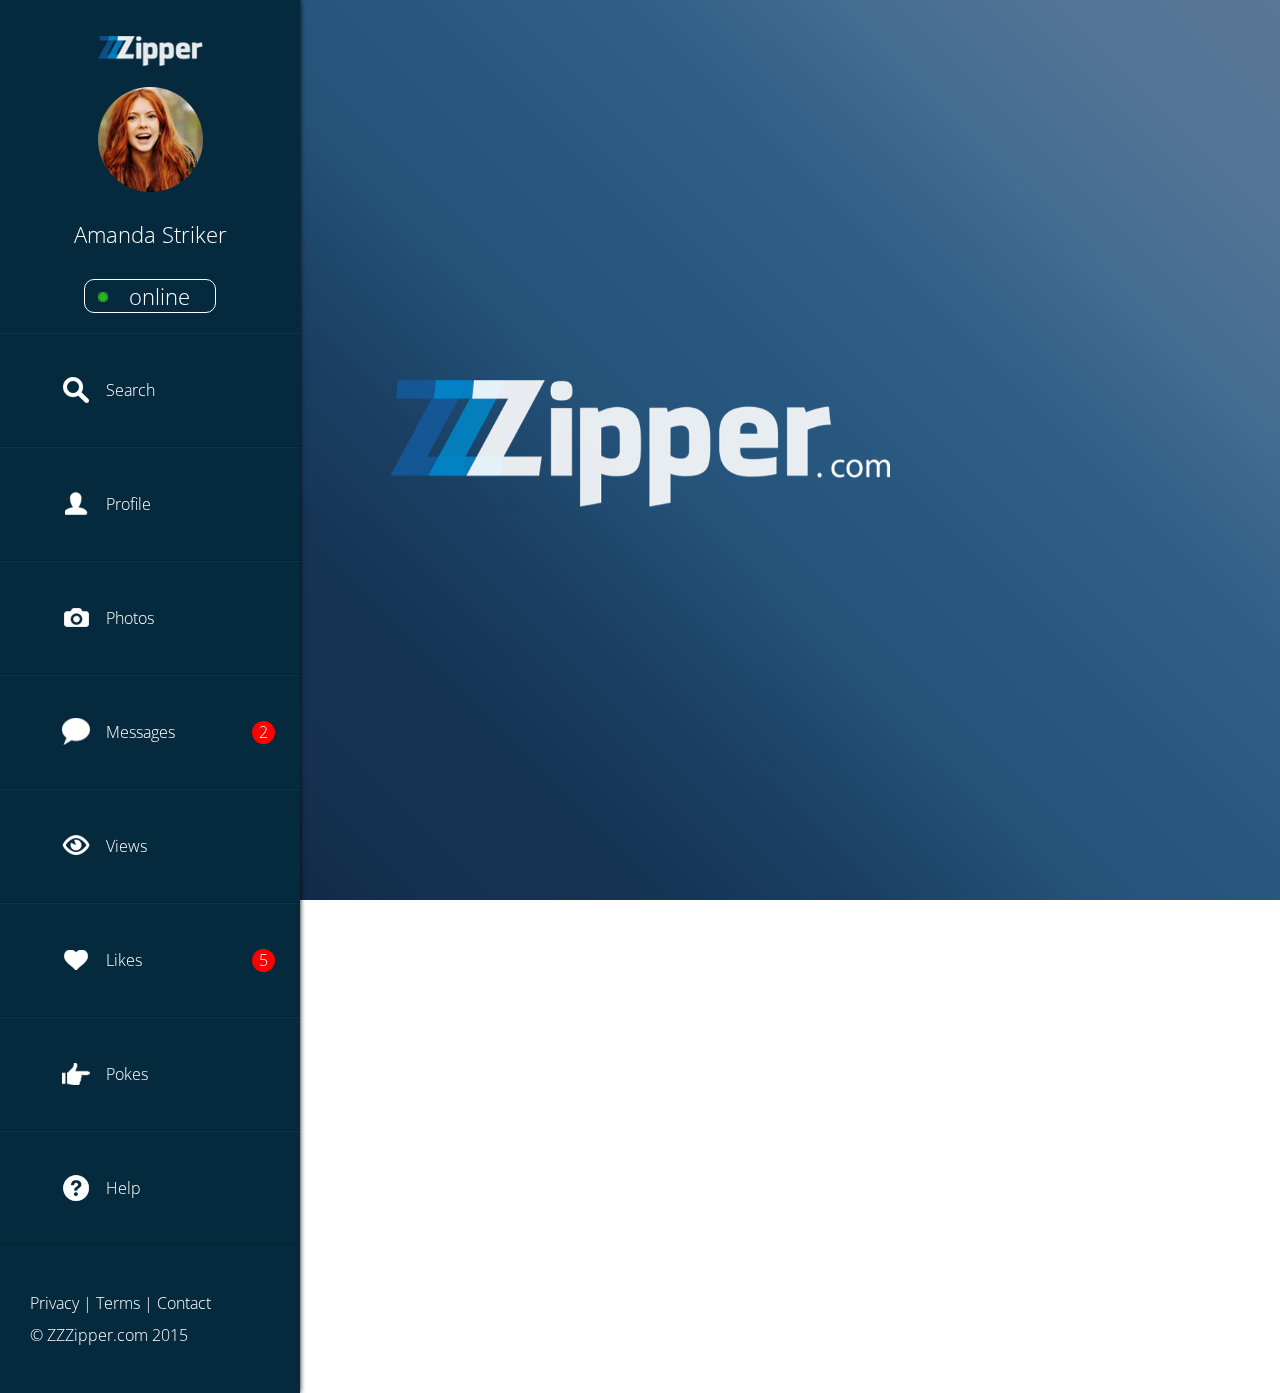
==== commit d799e0e5: "change language from select to checkboxes" ====
--- a/index.html
+++ b/index.html
@@ -49,6 +49,7 @@
 		</div>
 		<button>Skip All Tips</button>
 	</section>
+
 	<section class="dark-tooltip-background" id="dark-tooltip-background">
 	</section>
 
@@ -66,7 +67,7 @@
 		</div>
 		<nav>
 			<ul>
-                <li class="" id="search-btn">
+				<li class="" id="search-btn">
 					<img src="images/search.png" class="item" alt="">
 					<img src="images/search_b.png" class="item_acive" alt="">
 					<span class="menuElem">Search</span>
@@ -116,14 +117,14 @@
 					<img src="images/pokes_b.png" class="item_acive" alt="">
 					<span class="menuElem">Pokes</span>
 					<span class="newMessLikes invisible"></span>
-                </li>
+				</li>
 				<li class="" id="help-btn">
 					<img src="images/help.png" class="item" alt="">
 					<img src="images/help_b.png" class="item_acive" alt="">
 					<span class="menuElem">Help</span>
 					<span class="newMessLikes invisible"></span>
 				</li>
-				<p class="personalLinks">
+				<p class="personalLinks" id="personalLinks">
 					<a href="#">Privacy</a> |
 					<a href="#">Terms</a> |
 					<!-- <a href="#">Adverticing</a> | -->
@@ -3551,7 +3552,7 @@
 				<img src="images/search_b.png" class="page-title" alt=""> SEARCH
 			</h3>
 			<form action="" id="search_form">
-				<h3>Basic Info</h3>
+				<h3><img src="images/sex-symbol.png" alt="" class="page-title"> Basic Info</h3>
 				<input type="radio" name="sex" id="find-men" value="man">
 				<label for="find-men">
 					<img src="images/man_g.png" class="blue" alt="">
@@ -3571,8 +3572,8 @@
 				<p class="big-size">
 					<b>Age</b> 
 					<select>
-						<option value="18">18</option>
-						<option value="19" selected>19</option>
+						<option value="18" selected>18</option>
+						<option value="19">19</option>
 						<option value="20">20</option>
 						<option value="21">21</option>
 						<option value="22">22</option>
@@ -3584,87 +3585,140 @@
 						<option value="20">20</option>
 						<option value="21">21</option>
 						<option value="22">22</option>
+						<option value="23">23</option>
+						<option value="" disabled> </option>
+						<option value="95">95</option>
+						<option value="96">96</option>
+						<option value="97">97</option>
+						<option value="98">98</option>
+						<option value="99" selected>99</option>
 					</select>
 				</p>
-				<p class="search-lang">
-					<span>Language</span> 
-					<select name="" id="">
-						<option value="">Arabic</option>
-						<option value="">Bulgarian</option>
-						<option value="">Chinese</option>
-						<option value="">Croatian</option>
-						<option value="">Czech</option>
-						<option value="">German</option>
-						<option value="">Estonian</option>
-						<option value="" selected>English</option>
-						<option value="">French</option>
-						<option value="">Italian</option>
-						<option value="">Japanese</option>
-						<option value="">Korean</option>
-						<option value="">Latvian</option>
-						<option value="">Lithuanian</option>
-						<option value="">Norvegian</option>
-						<option value="">Polish</option>
-						<option value="">Portuguese</option>
-						<option value="">Romanian</option>
-						<option value="">Russian</option>
-						<option value="">Spanish</option>
-						<option value="">Swedish</option>
-						<option value="">Thai</option>
-						<option value="">Turkish</option>
-						<option value="">Ukrainian</option>
-						<option value="" disabled></option>
-					</select>
+				<h3>
+					<!-- <img src="images/com_int.png" class="page-title" alt=""> --> Language
 					<br>
-					<span>Religion</span> <select name="" id="">
-						<option value="">Atheism</option>
-						<option value="">Buddhism</option>
-						<option value="">Confucianism</option>
-						<option value="">Christians</option>
-						<option value="">Hinduism</option>
-						<option value="">Islam</option>
-						<option value="">Judaism</option>
-						<option value="">Sikhism</option>
-						<option value="">Spiritism</option>
-						<option value="" disabled></option>
-					</select>
+				</h3>
+				<div class="checkbox search-lang">
+					<input type="checkbox" id="arabic">
+					<label for="arabic">Arabic</label><br>
+					<input type="checkbox" id="bulgarian">
+					<label for="bulgarian">Bulgarian</label><br>
+					<input type="checkbox" id="chinese">
+					<label for="chinese">Chinese</label><br>
+					<input type="checkbox" id="croatian">
+					<label for="croatian">Croatian</label><br>
+					<input type="checkbox" id="czech">
+					<label for="czech">Czech</label><br>
+					<input type="checkbox" id="german">
+					<label for="german">German</label><br>
+					<input type="checkbox" id="estonian">
+					<label for="estonian">Estonian</label><br>
+					<input type="checkbox" id="english">
+					<label for="english">English</label><br>
+					<input type="checkbox" id="french">
+					<label for="french">French</label><br>
+					<input type="checkbox" id="italian">
+					<label for="italian">Italian</label><br>
+					<input type="checkbox" id="japanese">
+					<label for="japanese">Japanese</label><br>
+					<input type="checkbox" id="korean">
+					<label for="korean">Korean</label><br>
+					<input type="checkbox" id="latvian">
+					<label for="latvian">Latvian</label><br>
+					<input type="checkbox" id="lithuanian">
+					<label for="lithuanian">Lithuanian</label><br>
+					<input type="checkbox" id="norvegian">
+					<label for="norvegian">Norvegian</label><br>
+					<input type="checkbox" id="polish">
+					<label for="polish">Polish</label><br>
+					<input type="checkbox" id="portuguese">
+					<label for="portuguese">Portuguese</label><br>
+					<input type="checkbox" id="romanian">
+					<label for="romanian">Romanian</label><br>
+					<input type="checkbox" id="russian">
+					<label for="russian">Russian</label><br>
+					<input type="checkbox" id="spanish">
+					<label for="spanish">Spanish</label><br>
+					<input type="checkbox" id="swedish">
+					<label for="swedish">Swedish</label><br>
+					<input type="checkbox" id="thai">
+					<label for="thai">Thai</label><br>
+					<input type="checkbox" id="turkish">
+					<label for="turkish">Turkish</label><br>
+					<input type="checkbox" id="ukrainian">
+					<label for="ukrainian">Ukrainian</label><br>
+				</div>
+				<br>
+				<h3>
+					<!-- <img src="images/com_int.png" class="page-title" alt=""> --> Religion
 					<br>
-					<span>Politics</span> <select name="" id="">
-						<option value="">Capitalist</option>
-						<option value="">Communist</option>
-						<option value="">Democrat</option>
-						<option value="">Monarchist</option>
-						<option value="">Liberal</option>
-						<option value="">Republicianist</option>
-						<option value="">Socialism</option>
-						<option value="" disabled></option>
-					</select>
-				</p>
+				</h3>
+				<div class="checkbox search-lang">
+					<input type="checkbox" id="atheism">
+					<label for="atheism">Atheism</label><br>
+					<input type="checkbox" id="buddhism">
+					<label for="buddhism">Buddhism</label><br>
+					<input type="checkbox" id="confucianism">
+					<label for="confucianism">Confucianism</label><br>
+					<input type="checkbox" id="christians">
+					<label for="christians">Christians</label><br>
+					<input type="checkbox" id="hinduism">
+					<label for="hinduism">Hinduism</label><br>
+					<input type="checkbox" id="islam">
+					<label for="islam">Islam</label><br>
+					<input type="checkbox" id="judaism">
+					<label for="judaism">Judaism</label><br>
+					<input type="checkbox" id="sikhism">
+					<label for="sikhism">Sikhism</label><br>
+					<input type="checkbox" id="spiritism">
+					<label for="spiritism">Spiritism</label><br>
+				</div>
+				<br>
+				<h3>
+					<!-- <img src="images/com_int.png" class="page-title" alt=""> --> Politics
+					<br>
+				</h3>
+				<div class="checkbox search-lang">
+					<input type="checkbox" id="capitalist">
+					<label for="capitalist">Capitalist</label><br>
+					<input type="checkbox" id="communist">
+					<label for="communist">Communist</label><br>
+					<input type="checkbox" id="democrat">
+					<label for="democrat">Democrat</label><br>
+					<input type="checkbox" id="monarchist">
+					<label for="monarchist">Monarchist</label><br>
+					<input type="checkbox" id="liberal">
+					<label for="liberal">Liberal</label><br>
+					<input type="checkbox" id="republicianist">
+					<label for="republicianist">Republicianist</label><br>
+					<input type="checkbox" id="socialist">
+					<label for="socialist">Socialist</label><br>
+				</div>
 				<br>
 				<h3>
 					<img src="images/com_int.png" class="page-title" alt=""> Interests
 					<br>
 				</h3>
 				<div class="checkbox">
-					<input type="checkbox" id="movies" checked>
+					<input type="checkbox" id="movies">
 					<label for="movies">Movies</label><br>
-					<input type="checkbox" id="programs" checked>
+					<input type="checkbox" id="programs">
 					<label for="programs">Television</label><br>
-					<input type="checkbox" id="music" checked>
+					<input type="checkbox" id="music">
 					<label for="music">Music</label><br>
-					<input type="checkbox" id="books" checked>
+					<input type="checkbox" id="books">
 					<label for="books">Books</label><br>
 					<input type="checkbox" id="teams">
 					<label for="teams">Sports Teams</label><br>
 					<input type="checkbox" id="athletes">
 					<label for="athletes">Athletes</label><br>
-					<input type="checkbox" id="people" checked>
+					<input type="checkbox" id="people">
 					<label for="people">Inspirational People</label><br>
-					<input type="checkbox" id="restaurants" checked>
+					<input type="checkbox" id="restaurants">
 					<label for="restaurants">Restaurants</label><br>
 					<input type="checkbox" id="games">
 					<label for="games">Apps and Games</label><br>
-					<input type="checkbox" id="groups" checked>
+					<input type="checkbox" id="groups">
 					<label for="groups">Groups</label><br>
 				</div>
 				<h3>
@@ -3703,8 +3757,8 @@
 							<button class="profile-button">
 								<img src="images/Layer-44.png" alt=""> <span>View Profile</span>
 							</button>
-							<button class="profile-button not-upgraded">
-								<img src="images/e.png" alt=""> <span>Viev Profiles Anonymously</span>
+							<button class="profile-button not-upgraded hidden">
+								<img src="images/e.png" alt=""> <span>View Profiles Anonymously</span>
 							</button>
 							<p class="invisible">
 								In order to View Profiles Anonymously, you must upgrade your account<br>
--- a/styles/style.css
+++ b/styles/style.css
@@ -1,4 +1,4 @@
-html, body{
+html, body,.content{
 	background: #0b1c33; /* Old browsers */
 	background: -moz-linear-gradient(45deg,  #1e5799 0%, #2989d8 24%, #207cca 64%, #7db9e8 100%); /* FF3.6+ */
 	background: -webkit-gradient(linear, left bottom, right top, color-stop(0%,#0b1c33), color-stop(10%,#0f2540), color-stop(20%,#15314f), color-stop(30%,#153353), color-stop(40%,#1a3f63), color-stop(50%,#255279), color-stop(60%,#285880), color-stop(70%,#305e87), color-stop(80%,#446d92), color-stop(90%,#537495), color-stop(100%,#5b7696)); /* Chrome,Safari4+ */
@@ -78,8 +78,8 @@
 .search,
 .help{
 	top: 0;
-	bottom: 0;
-	height: 100%;
+	/*bottom: 0;*/
+	min-height: 1182px;
 	background-color: #cdd9df;
 	box-shadow: 0 0 10px #000;
 	-webkit-transition: all 0.3s ease;
@@ -912,6 +912,7 @@
 	/*color: #05293d;*/
 	font-weight: bold;
 	background-color: rgba(2,140,38,1);
+	text-transform: uppercase;
 }
 .radio-on{
 	border: 2px solid #05293d;
@@ -1111,6 +1112,9 @@
 .receive-mess .date{
 	margin-left: 8px;
 }
+textarea{
+	resize:none;
+}
 
 			/*			Upgrade field			*/
 .upgrade{
@@ -1119,9 +1123,9 @@
 	left: 0;
 	top: 0;
 	right: 0;
-	bottom: 0;
+	/*bottom: 0;*/
 	width: 100%;
-	height: 100%;
+	min-height: 1182px;
 	background-color: rgba(5,41,61,.5);
 	z-index: 750;
 }
@@ -1445,6 +1449,7 @@
 	font-weight: bold;
 }
 .search .width80{
+	position: relative;
 	margin-left: 13%;
 }
 .search form img{
@@ -1507,15 +1512,43 @@
 .search input[type=radio]:checked + label{
 	color: #05293d;
 	font-weight: bold;
-}
-.search input[type=checkbox]{
+	text-transform: uppercase;
+}
+.search input[type=checkbox]+label{
+	position: relative;
 	width: 20px;
 	height: 20px;
 	margin-left: 10%;
 	margin-bottom: 10px;
 }
-.checkbox>*{
-	vertical-align: middle;
+.search input[type=checkbox]{
+	display: none;
+}
+.search input[type=checkbox]+label:before{
+	content: "";
+	display: inline-block;
+	width: 14px;
+	height: 14px;
+	border: 2px solid #25495d;
+	border-radius: 3px;
+	margin-right: 10px;
+}
+.search input[type=checkbox]:checked+label:before{
+	background-image: url(../images/check.png);
+	background-position: 2px 2px;
+	background-repeat: no-repeat;
+}
+.checkbox.search-lang{
+	-moz-column-count:2;
+	-webkit-column-count:2;
+	column-count:2;
+	-moz-column-gap: 30px;
+	-webkit-column-gap: 30px;
+	column-gap: 30px;
+	-moz-column-rule: 1px solid transparent;
+	-webkit-column-rule: 1px solid transparent;
+	column-rule: 1px solid transparent;
+	margin-left: 0;
 }
 .search form select{
 	width: 20%;
@@ -1525,6 +1558,11 @@
 	font-size: 18px;
 	color: #05293d;
 	border: 1px solid #05293d;
+	text-align: center;
+	-ms-appearance:none;
+	-moz-appearance:none;
+	-webkit-appearance:none;
+	appearance:none;
 	text-align: center;
 }
 .search form option{
@@ -1546,6 +1584,9 @@
 	width: 60%;
 	height: 30px;
 	text-align: left;
+}
+.search .green-btn{
+	position: relative;
 }
 .green-btn{
 	background-color: #29c319;
@@ -1593,6 +1634,9 @@
 .search-results.active{
 	left: 0px;
 }
+#search_form .page-title{
+	height: 16px;
+}
 
 			/*			Help			*/
 .help{
@@ -1639,11 +1683,14 @@
 
 			/*			Main content			*/
 .content{
-	padding-top: 100px;
+	/*min-height: 1182px;*/
 	background-attachment: fixed;
-	/*margin-bottom: -100px;*/
-	/*height: 100%;*/
 	z-index: 10;
+	position: fixed;
+	top: 0;
+	left: 0;
+	right: 0;
+	bottom: 0;
 }
 img.main-logo{
 	position: fixed;
@@ -2617,8 +2664,12 @@
 	.personalLinks{
 		font-size: 16px;
 		line-height: 0.6em;
+		-ms-transform: rotate(270deg);
+		-moz-transform: rotate(270deg);
+		-webkit-transform: rotate(270deg);
+		-o-transform: rotate(270deg);
 		transform: rotate(270deg);
-		transform-origin: left top 0;
+		/*transform-origin: left top 0;*/
 		width: 300px;
 		padding-top: 5px;
 		margin-top: 305px;
